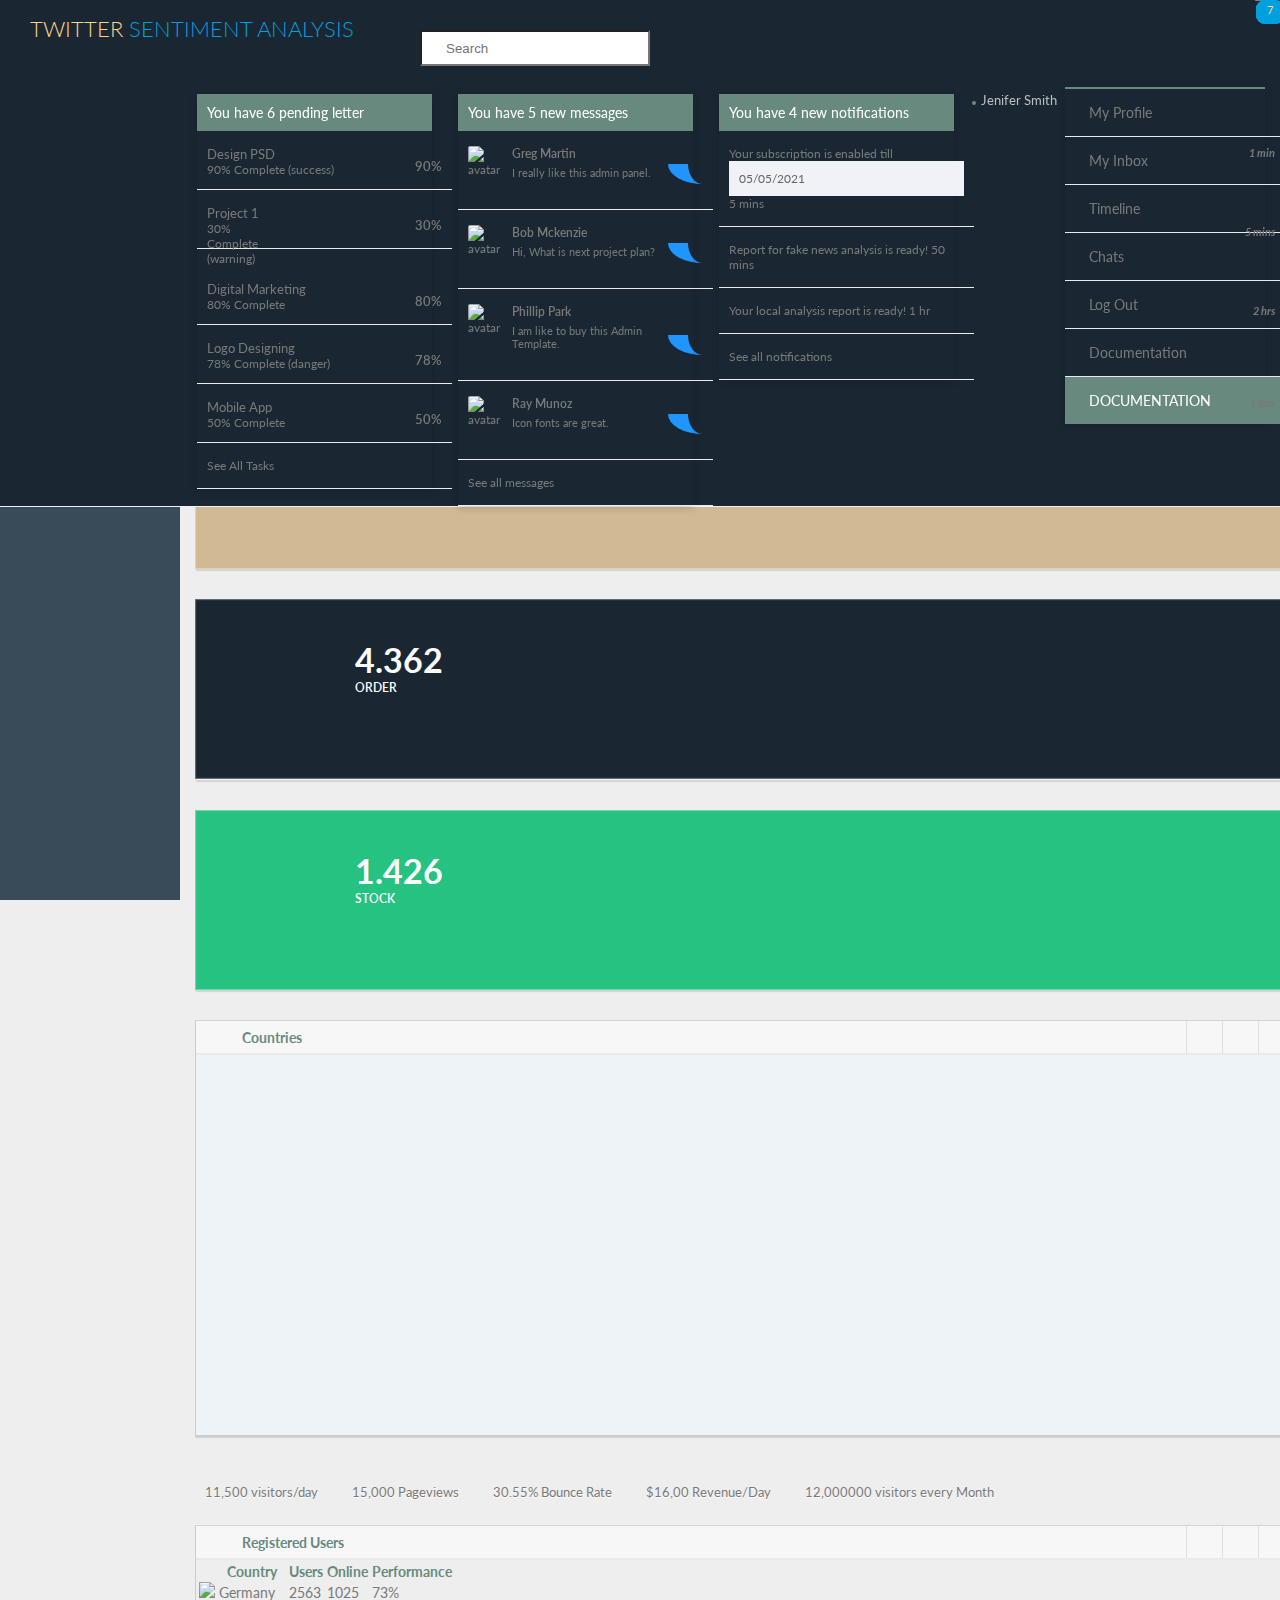
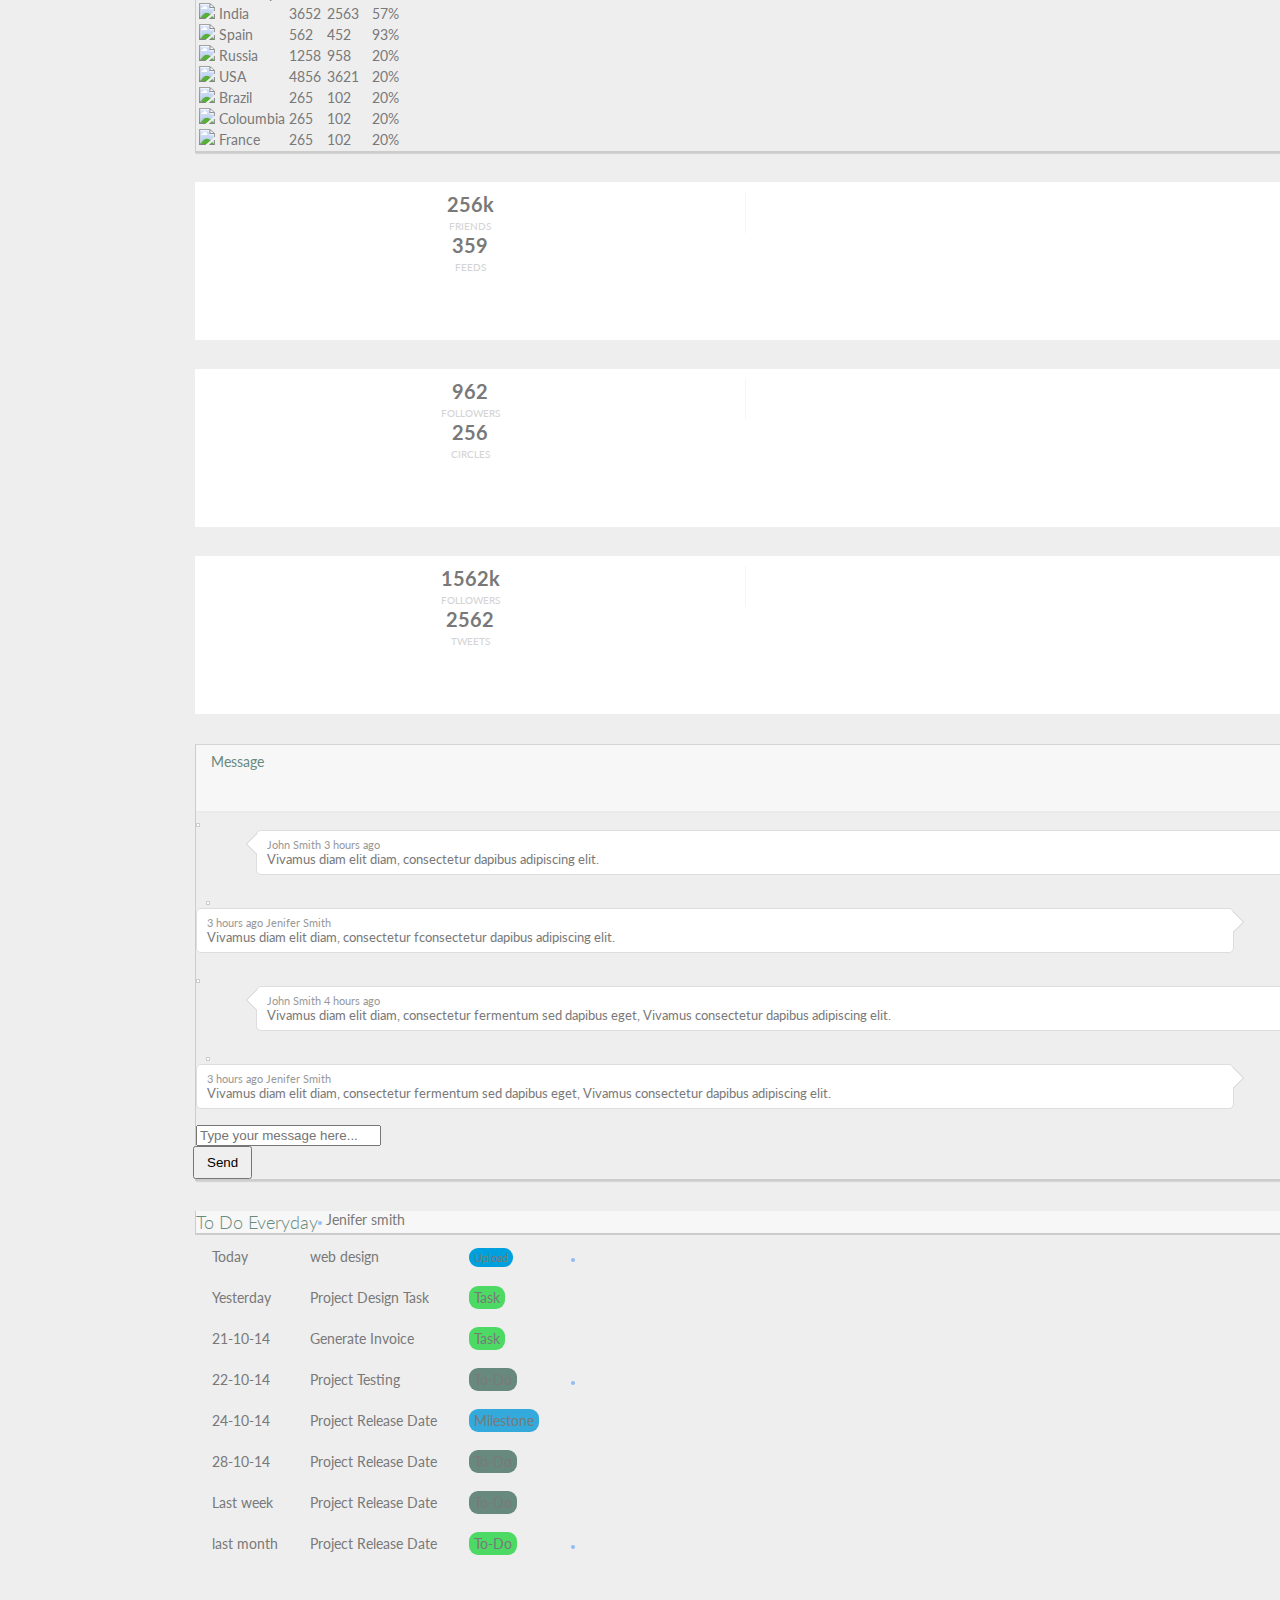
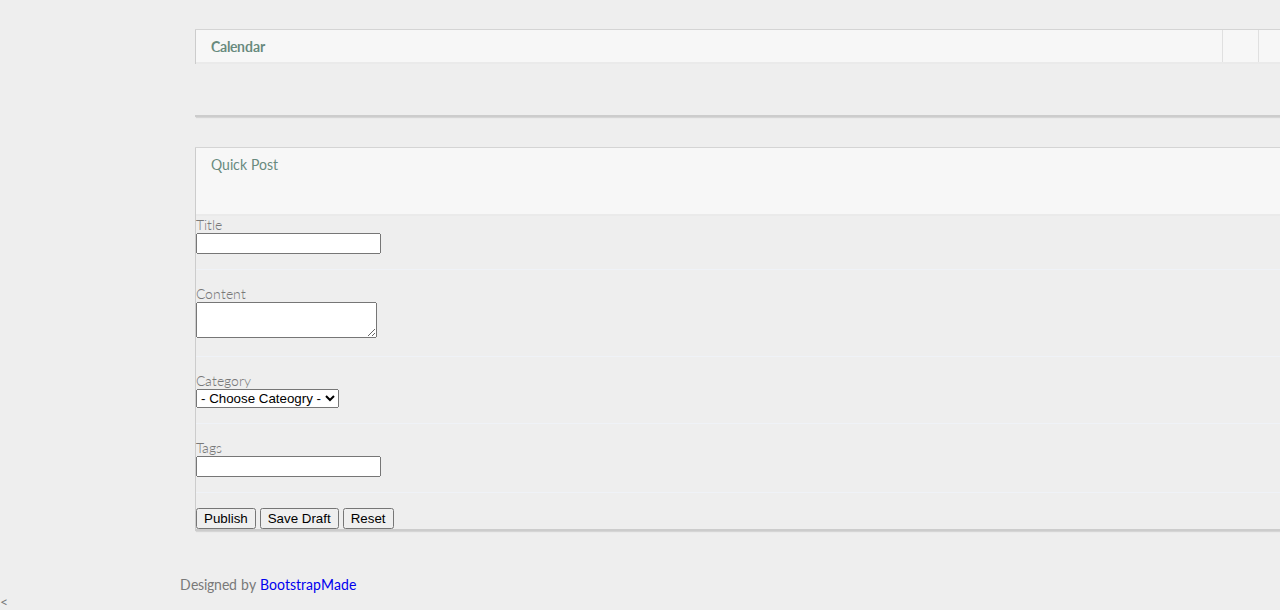
==== frontend/index.html @ 60d40cd5 "Index changed for notifications." ====
<!DOCTYPE html>
<html lang="en">

<head>
  <meta charset="utf-8">
  <meta name="viewport" content="width=device-width, initial-scale=1.0">
  <meta name="description" content="Creative - Bootstrap 3 Responsive Admin Template">
  <meta name="author" content="GeeksLabs">
  <meta name="keyword" content="Creative, Dashboard, Admin, Template, Theme, Bootstrap, Responsive, Retina, Minimal">
  <link rel="shortcut icon" href="img/favicon.png">

  <title>Tweeysa! | The Advanced Twitter Sentimental Analysis Tool | </title>

  <!-- Bootstrap CSS -->
  <link href="css/bootstrap.min.css" rel="stylesheet">
  <!-- bootstrap theme -->
  <link href="css/bootstrap-theme.css" rel="stylesheet">
  <!--external css-->
  <!-- font icon -->
  <link href="css/elegant-icons-style.css" rel="stylesheet" />
  <link href="css/font-awesome.min.css" rel="stylesheet" />
  <!-- full calendar css-->
  <link href="assets/fullcalendar/fullcalendar/bootstrap-fullcalendar.css" rel="stylesheet" />
  <link href="assets/fullcalendar/fullcalendar/fullcalendar.css" rel="stylesheet" />
  <!-- easy pie chart-->
  <link href="assets/jquery-easy-pie-chart/jquery.easy-pie-chart.css" rel="stylesheet" type="text/css" media="screen" />
  <!-- owl carousel -->
  <link rel="stylesheet" href="css/owl.carousel.css" type="text/css">
  <link href="css/jquery-jvectormap-1.2.2.css" rel="stylesheet">
  <!-- Custom styles -->
  <link rel="stylesheet" href="css/fullcalendar.css">
  <link href="css/widgets.css" rel="stylesheet">
  <link href="css/style.css" rel="stylesheet">
  <link href="css/style-responsive.css" rel="stylesheet" />
  <link href="css/xcharts.min.css" rel=" stylesheet">
  <link href="css/jquery-ui-1.10.4.min.css" rel="stylesheet">
  <!-- =======================================================
    Theme Adaptation details:
    Theme Name: NiceAdmin
    Theme URL: https://bootstrapmade.com/nice-admin-bootstrap-admin-html-template/
    Author: BootstrapMade
    Author URL: https://bootstrapmade.com
  ======================================================= -->
</head>

<body>
  <!-- container section start -->
  <section id="container" class="">


    <header class="header dark-bg">
      <div class="toggle-nav">
        <div class="icon-reorder tooltips" data-original-title="Toggle Navigation" data-placement="bottom"><i class="icon_menu"></i></div>
      </div>

      <!--logo start-->
      <a href="index.html" class="logo">Twitter <span class="lite">Sentiment Analysis</span></a>
      <!--logo end-->

      <div class="nav search-row" id="top_menu">
        <!--  search form start -->
        <ul class="nav top-menu">
          <li>
            <form class="navbar-form">
              <input class="form-control" placeholder="Search" type="text">
            </form>
          </li>
        </ul>
        <!--  search form end -->
      </div>

      <div class="top-nav notification-row">
        <!-- notificatoin dropdown start-->
        <ul class="nav pull-right top-menu">

          <!-- task notificatoin start -->
          <li id="task_notificatoin_bar" class="dropdown">
            <a data-toggle="dropdown" class="dropdown-toggle" href="#">
                            <i class="icon-task-l"></i>
                            <span class="badge bg-important">6</span>
                        </a>
            <ul class="dropdown-menu extended tasks-bar">
              <div class="notify-arrow notify-arrow-blue"></div>
              <li>
                <p class="blue">You have 6 pending letter</p>
              </li>
              <li>
                <a href="#">
                  <div class="task-info">
                    <div class="desc">Design PSD </div>
                    <div class="percent">90%</div>
                  </div>
                  <div class="progress progress-striped">
                    <div class="progress-bar progress-bar-success" role="progressbar" aria-valuenow="90" aria-valuemin="0" aria-valuemax="100" style="width: 90%">
                      <span class="sr-only">90% Complete (success)</span>
                    </div>
                  </div>
                </a>
              </li>
              <li>
                <a href="#">
                  <div class="task-info">
                    <div class="desc">
                      Project 1
                    </div>
                    <div class="percent">30%</div>
                  </div>
                  <div class="progress progress-striped">
                    <div class="progress-bar progress-bar-warning" role="progressbar" aria-valuenow="30" aria-valuemin="0" aria-valuemax="100" style="width: 30%">
                      <span class="sr-only">30% Complete (warning)</span>
                    </div>
                  </div>
                </a>
              </li>
              <li>
                <a href="#">
                  <div class="task-info">
                    <div class="desc">Digital Marketing</div>
                    <div class="percent">80%</div>
                  </div>
                  <div class="progress progress-striped">
                    <div class="progress-bar progress-bar-info" role="progressbar" aria-valuenow="80" aria-valuemin="0" aria-valuemax="100" style="width: 80%">
                      <span class="sr-only">80% Complete</span>
                    </div>
                  </div>
                </a>
              </li>
              <li>
                <a href="#">
                  <div class="task-info">
                    <div class="desc">Logo Designing</div>
                    <div class="percent">78%</div>
                  </div>
                  <div class="progress progress-striped">
                    <div class="progress-bar progress-bar-danger" role="progressbar" aria-valuenow="78" aria-valuemin="0" aria-valuemax="100" style="width: 78%">
                      <span class="sr-only">78% Complete (danger)</span>
                    </div>
                  </div>
                </a>
              </li>
              <li>
                <a href="#">
                  <div class="task-info">
                    <div class="desc">Mobile App</div>
                    <div class="percent">50%</div>
                  </div>
                  <div class="progress progress-striped active">
                    <div class="progress-bar" role="progressbar" aria-valuenow="50" aria-valuemin="0" aria-valuemax="100" style="width: 50%">
                      <span class="sr-only">50% Complete</span>
                    </div>
                  </div>

                </a>
              </li>
              <li class="external">
                <a href="#">See All Tasks</a>
              </li>
            </ul>
          </li>
          <!-- task notificatoin end -->
          <!-- inbox notificatoin start-->
          <li id="mail_notificatoin_bar" class="dropdown">
            <a data-toggle="dropdown" class="dropdown-toggle" href="#">
                            <i class="icon-envelope-l"></i>
                            <span class="badge bg-important">5</span>
                        </a>
            <ul class="dropdown-menu extended inbox">
              <div class="notify-arrow notify-arrow-blue"></div>
              <li>
                <p class="blue">You have 5 new messages</p>
              </li>
              <li>
                <a href="#">
                                    <span class="photo"><img alt="avatar" src="./img/avatar-mini.jpg"></span>
                                    <span class="subject">
                                    <span class="from">Greg  Martin</span>
                                    <span class="time">1 min</span>
                                    </span>
                                    <span class="message">
                                        I really like this admin panel.
                                    </span>
                                </a>
              </li>
              <li>
                <a href="#">
                                    <span class="photo"><img alt="avatar" src="./img/avatar-mini2.jpg"></span>
                                    <span class="subject">
                                    <span class="from">Bob   Mckenzie</span>
                                    <span class="time">5 mins</span>
                                    </span>
                                    <span class="message">
                                     Hi, What is next project plan?
                                    </span>
                                </a>
              </li>
              <li>
                <a href="#">
                                    <span class="photo"><img alt="avatar" src="./img/avatar-mini3.jpg"></span>
                                    <span class="subject">
                                    <span class="from">Phillip   Park</span>
                                    <span class="time">2 hrs</span>
                                    </span>
                                    <span class="message">
                                        I am like to buy this Admin Template.
                                    </span>
                                </a>
              </li>
              <li>
                <a href="#">
                                    <span class="photo"><img alt="avatar" src="./img/avatar-mini4.jpg"></span>
                                    <span class="subject">
                                    <span class="from">Ray   Munoz</span>
                                    <span class="time">1 day</span>
                                    </span>
                                    <span class="message">
                                        Icon fonts are great.
                                    </span>
                                </a>
              </li>
              <li>
                <a href="#">See all messages</a>
              </li>
            </ul>
          </li>
          <!-- inbox notificatoin end -->
          <!-- alert notification start-->
          <li id="alert_notificatoin_bar" class="dropdown">
            <a data-toggle="dropdown" class="dropdown-toggle" href="#">

                            <i class="icon-bell-l"></i>
                            <span class="badge bg-important">7</span>
                        </a>
            <ul class="dropdown-menu extended notification">
              <div class="notify-arrow notify-arrow-blue"></div>
              <li>
                <p class="blue">You have 4 new notifications</p>
              </li>
              <li>
                <a href="#">
                                    <span class="label label-primary"><i class="icon_profile"></i></span>
                                    Your subscription is enabled till <p>05/05/2021</p>
                                    <span class="small italic pull-right">5 mins</span>
                                </a>
              </li>
              <li>
                <a href="#">
                                    <span class="label label-warning"><i class="icon_pin"></i></span>
                                    Report for fake news analysis is ready!
                                    <span class="small italic pull-right">50 mins</span>
                                </a>
              </li>
              <li>
                <a href="#">
                                    <span class="label label-danger"><i class="icon_book_alt"></i></span>
                                    Your local analysis report is ready!
                                    <span class="small italic pull-right">1 hr</span>
                                </a>
              </li>
              <li>
               
              </li>
              <li>
                <a href="#">See all notifications</a>
              </li>
            </ul>
          </li>
          <!-- alert notification end-->
          <!-- user login dropdown start-->
          <li class="dropdown">
            <a data-toggle="dropdown" class="dropdown-toggle" href="#">
                            <span class="profile-ava">
                                <img alt="" src="img/avatar1_small.jpg">
                            </span>
                            <span class="username">Jenifer Smith</span>
                            <b class="caret"></b>
                        </a>
            <ul class="dropdown-menu extended logout">
              <div class="log-arrow-up"></div>
              <li class="eborder-top">
                <a href="#"><i class="icon_profile"></i> My Profile</a>
              </li>
              <li>
                <a href="#"><i class="icon_mail_alt"></i> My Inbox</a>
              </li>
              <li>
                <a href="#"><i class="icon_clock_alt"></i> Timeline</a>
              </li>
              <li>
                <a href="#"><i class="icon_chat_alt"></i> Chats</a>
              </li>
              <li>
                <a href="login.html"><i class="icon_key_alt"></i> Log Out</a>
              </li>
              <li>
                <a href="documentation.html"><i class="icon_key_alt"></i> Documentation</a>
              </li>
              <li>
                <a href="documentation.html"><i class="icon_key_alt"></i> Documentation</a>
              </li>
            </ul>
          </li>
          <!-- user login dropdown end -->
        </ul>
        <!-- notificatoin dropdown end-->
      </div>
    </header>
    <!--header end-->

    <!--sidebar start-->
    <aside>
      <div id="sidebar" class="nav-collapse ">
        <!-- sidebar menu start-->
        <ul class="sidebar-menu">
          <li class="active">
            <a class="" href="index.html">
                          <i class="icon_house_alt"></i>
                          <span>Dashboard</span>
                      </a>
          </li>
          <li class="sub-menu">
            <a href="javascript:;" class="">
                          <i class="icon_document_alt"></i>
                          <span>Login</span>
                          <span class="menu-arrow arrow_carrot-right"></span>
                      </a>
            <ul class="sub">
              <li><a class="" href="login.html">Login</a></li>
              <li><a class="" href="login.html">Register</a></li>
            </ul>
          </li>
          
          <li>
            <a class="" href="widgets.html">
                          <i class="icon_genius"></i>
                          <span>Tools</span>
                      </a>
          </li>

          <li>
            <a class="" href="contact.html">
                          <i class="fa fa-phone"></i>
                          <span>Contact Us</span>
                      </a>
          </li>

        </ul>
        <!-- sidebar menu end-->
      </div>
    </aside>
    <!--sidebar end-->

    <!--main content start-->
    <section id="main-content">
      <section class="wrapper">
        <!--overview start-->
        <div class="row">
          <div class="col-lg-12">
            <h3 class="page-header"><i class="fa fa-laptop"></i> Dashboard</h3>
            <ol class="breadcrumb">
              <li><i class="fa fa-home"></i><a href="index.html">Home</a></li>
              <li><i class="fa fa-laptop"></i>Dashboard</li>
            </ol>
          </div>
        </div>

        <div class="row">
          <div class="col-lg-3 col-md-3 col-sm-12 col-xs-12">
            <div class="info-box blue-bg">
              <i class="fa fa-cloud-download"></i>
              <div class="count">6.674</div>
              <div class="title">Download</div>
            </div>
            <!--/.info-box-->
          </div>
          <!--/.col-->

          <div class="col-lg-3 col-md-3 col-sm-12 col-xs-12">
            <div class="info-box brown-bg">
              <i class="fa fa-shopping-cart"></i>
              <div class="count">7.538</div>
              <div class="title">Purchased</div>
            </div>
            <!--/.info-box-->
          </div>
          <!--/.col-->

          <div class="col-lg-3 col-md-3 col-sm-12 col-xs-12">
            <div class="info-box dark-bg">
              <i class="fa fa-thumbs-o-up"></i>
              <div class="count">4.362</div>
              <div class="title">Order</div>
            </div>
            <!--/.info-box-->
          </div>
          <!--/.col-->

          <div class="col-lg-3 col-md-3 col-sm-12 col-xs-12">
            <div class="info-box green-bg">
              <i class="fa fa-cubes"></i>
              <div class="count">1.426</div>
              <div class="title">Stock</div>
            </div>
            <!--/.info-box-->
          </div>
          <!--/.col-->

        </div>
        <!--/.row-->


        <div class="row">
          <div class="col-lg-9 col-md-12">

            <div class="panel panel-default">
              <div class="panel-heading">
                <h2><i class="fa fa-map-marker red"></i><strong>Countries</strong></h2>
                <div class="panel-actions">
                  <a href="index.html#" class="btn-setting"><i class="fa fa-rotate-right"></i></a>
                  <a href="index.html#" class="btn-minimize"><i class="fa fa-chevron-up"></i></a>
                  <a href="index.html#" class="btn-close"><i class="fa fa-times"></i></a>
                </div>
              </div>
              <div class="panel-body-map">
                <div id="map" style="height:380px;"></div>
              </div>

            </div>
          </div>
          <div class="col-md-3">
            <!-- List starts -->
            <ul class="today-datas">
              <!-- List #1 -->
              <li>
                <!-- Graph -->
                <div><span id="todayspark1" class="spark"></span></div>
                <!-- Text -->
                <div class="datas-text">11,500 visitors/day</div>
              </li>
              <li>
                <div><span id="todayspark2" class="spark"></span></div>
                <div class="datas-text">15,000 Pageviews</div>
              </li>
              <li>
                <div><span id="todayspark3" class="spark"></span></div>
                <div class="datas-text">30.55% Bounce Rate</div>
              </li>
              <li>
                <div><span id="todayspark4" class="spark"></span></div>
                <div class="datas-text">$16,00 Revenue/Day</div>
              </li>
              <li>
                <div><span id="todayspark5" class="spark"></span></div>
                <div class="datas-text">12,000000 visitors every Month</div>
              </li>
            </ul>
          </div>


        </div>


        <!-- Today status end -->



        <div class="row">

          <div class="col-lg-9 col-md-12">
            <div class="panel panel-default">
              <div class="panel-heading">
                <h2><i class="fa fa-flag-o red"></i><strong>Registered Users</strong></h2>
                <div class="panel-actions">
                  <a href="index.html#" class="btn-setting"><i class="fa fa-rotate-right"></i></a>
                  <a href="index.html#" class="btn-minimize"><i class="fa fa-chevron-up"></i></a>
                  <a href="index.html#" class="btn-close"><i class="fa fa-times"></i></a>
                </div>
              </div>
              <div class="panel-body">
                <table class="table bootstrap-datatable countries">
                  <thead>
                    <tr>
                      <th></th>
                      <th>Country</th>
                      <th>Users</th>
                      <th>Online</th>
                      <th>Performance</th>
                    </tr>
                  </thead>
                  <tbody>
                    <tr>
                      <td><img src="img/Germany.png" style="height:18px; margin-top:-2px;"></td>
                      <td>Germany</td>
                      <td>2563</td>
                      <td>1025</td>
                      <td>
                        <div class="progress thin">
                          <div class="progress-bar progress-bar-danger" role="progressbar" aria-valuenow="73" aria-valuemin="0" aria-valuemax="100" style="width: 73%">
                          </div>
                          <div class="progress-bar progress-bar-warning" role="progressbar" aria-valuenow="27" aria-valuemin="0" aria-valuemax="100" style="width: 27%">
                          </div>
                        </div>
                        <span class="sr-only">73%</span>
                      </td>
                    </tr>
                    <tr>
                      <td><img src="img/India.png" style="height:18px; margin-top:-2px;"></td>
                      <td>India</td>
                      <td>3652</td>
                      <td>2563</td>
                      <td>
                        <div class="progress thin">
                          <div class="progress-bar progress-bar-danger" role="progressbar" aria-valuenow="57" aria-valuemin="0" aria-valuemax="100" style="width: 57%">
                          </div>
                          <div class="progress-bar progress-bar-warning" role="progressbar" aria-valuenow="43" aria-valuemin="0" aria-valuemax="100" style="width: 43%">
                          </div>
                        </div>
                        <span class="sr-only">57%</span>
                      </td>
                    </tr>
                    <tr>
                      <td><img src="img/Spain.png" style="height:18px; margin-top:-2px;"></td>
                      <td>Spain</td>
                      <td>562</td>
                      <td>452</td>
                      <td>
                        <div class="progress thin">
                          <div class="progress-bar progress-bar-danger" role="progressbar" aria-valuenow="93" aria-valuemin="0" aria-valuemax="100" style="width: 93%">
                          </div>
                          <div class="progress-bar progress-bar-warning" role="progressbar" aria-valuenow="7" aria-valuemin="0" aria-valuemax="100" style="width: 7%">
                          </div>
                        </div>
                        <span class="sr-only">93%</span>
                      </td>
                    </tr>
                    <tr>
                      <td><img src="img/India.png" style="height:18px; margin-top:-2px;"></td>
                      <td>Russia</td>
                      <td>1258</td>
                      <td>958</td>
                      <td>
                        <div class="progress thin">
                          <div class="progress-bar progress-bar-danger" role="progressbar" aria-valuenow="20" aria-valuemin="0" aria-valuemax="100" style="width: 20%">
                          </div>
                          <div class="progress-bar progress-bar-warning" role="progressbar" aria-valuenow="80" aria-valuemin="0" aria-valuemax="100" style="width: 80%">
                          </div>
                        </div>
                        <span class="sr-only">20%</span>
                      </td>
                    </tr>
                    <tr>
                      <td><img src="img/Spain.png" style="height:18px; margin-top:-2px;"></td>
                      <td>USA</td>
                      <td>4856</td>
                      <td>3621</td>
                      <td>
                        <div class="progress thin">
                          <div class="progress-bar progress-bar-danger" role="progressbar" aria-valuenow="20" aria-valuemin="0" aria-valuemax="100" style="width: 20%">
                          </div>
                          <div class="progress-bar progress-bar-warning" role="progressbar" aria-valuenow="80" aria-valuemin="0" aria-valuemax="100" style="width: 80%">
                          </div>
                        </div>
                        <span class="sr-only">20%</span>
                      </td>
                    </tr>
                    <tr>
                      <td><img src="img/Germany.png" style="height:18px; margin-top:-2px;"></td>
                      <td>Brazil</td>
                      <td>265</td>
                      <td>102</td>
                      <td>
                        <div class="progress thin">
                          <div class="progress-bar progress-bar-danger" role="progressbar" aria-valuenow="20" aria-valuemin="0" aria-valuemax="100" style="width: 20%">
                          </div>
                          <div class="progress-bar progress-bar-warning" role="progressbar" aria-valuenow="80" aria-valuemin="0" aria-valuemax="100" style="width: 80%">
                          </div>
                        </div>
                        <span class="sr-only">20%</span>
                      </td>
                    </tr>
                    <tr>
                      <td><img src="img/Germany.png" style="height:18px; margin-top:-2px;"></td>
                      <td>Coloumbia</td>
                      <td>265</td>
                      <td>102</td>
                      <td>
                        <div class="progress thin">
                          <div class="progress-bar progress-bar-danger" role="progressbar" aria-valuenow="20" aria-valuemin="0" aria-valuemax="100" style="width: 20%">
                          </div>
                          <div class="progress-bar progress-bar-warning" role="progressbar" aria-valuenow="80" aria-valuemin="0" aria-valuemax="100" style="width: 80%">
                          </div>
                        </div>
                        <span class="sr-only">20%</span>
                      </td>
                    </tr>
                    <tr>
                      <td><img src="img/Germany.png" style="height:18px; margin-top:-2px;"></td>
                      <td>France</td>
                      <td>265</td>
                      <td>102</td>
                      <td>
                        <div class="progress thin">
                          <div class="progress-bar progress-bar-danger" role="progressbar" aria-valuenow="20" aria-valuemin="0" aria-valuemax="100" style="width: 20%">
                          </div>
                          <div class="progress-bar progress-bar-warning" role="progressbar" aria-valuenow="80" aria-valuemin="0" aria-valuemax="100" style="width: 80%">
                          </div>
                        </div>
                        <span class="sr-only">20%</span>
                      </td>
                    </tr>
                  </tbody>
                </table>
              </div>

            </div>

          </div>
          <!--/col-->
          <div class="col-md-3">

            <div class="social-box facebook">
              <i class="fa fa-facebook"></i>
              <ul>
                <li>
                  <strong>256k</strong>
                  <span>friends</span>
                </li>
                <li>
                  <strong>359</strong>
                  <span>feeds</span>
                </li>
              </ul>
            </div>
            <!--/social-box-->
          </div>
          <div class="col-md-3">

            <div class="social-box google-plus">
              <i class="fa fa-google-plus"></i>
              <ul>
                <li>
                  <strong>962</strong>
                  <span>followers</span>
                </li>
                <li>
                  <strong>256</strong>
                  <span>circles</span>
                </li>
              </ul>
            </div>
            <!--/social-box-->

          </div>
          <!--/col-->
          <div class="col-md-3">

            <div class="social-box twitter">
              <i class="fa fa-twitter"></i>
              <ul>
                <li>
                  <strong>1562k</strong>
                  <span>followers</span>
                </li>
                <li>
                  <strong>2562</strong>
                  <span>tweets</span>
                </li>
              </ul>
            </div>
            <!--/social-box-->

          </div>
          <!--/col-->

        </div>



        <!-- statics end -->




        <!-- project team & activity start -->
        <div class="row">
          <div class="col-md-4 portlets">
            <!-- Widget -->
            <div class="panel panel-default">
              <div class="panel-heading">
                <div class="pull-left">Message</div>
                <div class="widget-icons pull-right">
                  <a href="#" class="wminimize"><i class="fa fa-chevron-up"></i></a>
                  <a href="#" class="wclose"><i class="fa fa-times"></i></a>
                </div>
                <div class="clearfix"></div>
              </div>

              <div class="panel-body">
                <!-- Widget content -->
                <div class="padd sscroll">

                  <ul class="chats">

                    <!-- Chat by us. Use the class "by-me". -->
                    <li class="by-me">
                      <!-- Use the class "pull-left" in avatar -->
                      <div class="avatar pull-left">
                        <img src="img/user.jpg" alt="" />
                      </div>

                      <div class="chat-content">
                        <!-- In meta area, first include "name" and then "time" -->
                        <div class="chat-meta">John Smith <span class="pull-right">3 hours ago</span></div>
                        Vivamus diam elit diam, consectetur dapibus adipiscing elit.
                        <div class="clearfix"></div>
                      </div>
                    </li>

                    <!-- Chat by other. Use the class "by-other". -->
                    <li class="by-other">
                      <!-- Use the class "pull-right" in avatar -->
                      <div class="avatar pull-right">
                        <img src="img/user22.png" alt="" />
                      </div>

                      <div class="chat-content">
                        <!-- In the chat meta, first include "time" then "name" -->
                        <div class="chat-meta">3 hours ago <span class="pull-right">Jenifer Smith</span></div>
                        Vivamus diam elit diam, consectetur fconsectetur dapibus adipiscing elit.
                        <div class="clearfix"></div>
                      </div>
                    </li>

                    <li class="by-me">
                      <div class="avatar pull-left">
                        <img src="img/user.jpg" alt="" />
                      </div>

                      <div class="chat-content">
                        <div class="chat-meta">John Smith <span class="pull-right">4 hours ago</span></div>
                        Vivamus diam elit diam, consectetur fermentum sed dapibus eget, Vivamus consectetur dapibus adipiscing elit.
                        <div class="clearfix"></div>
                      </div>
                    </li>

                    <li class="by-other">
                      <!-- Use the class "pull-right" in avatar -->
                      <div class="avatar pull-right">
                        <img src="img/user22.png" alt="" />
                      </div>

                      <div class="chat-content">
                        <!-- In the chat meta, first include "time" then "name" -->
                        <div class="chat-meta">3 hours ago <span class="pull-right">Jenifer Smith</span></div>
                        Vivamus diam elit diam, consectetur fermentum sed dapibus eget, Vivamus consectetur dapibus adipiscing elit.
                        <div class="clearfix"></div>
                      </div>
                    </li>

                  </ul>

                </div>
                <!-- Widget footer -->
                <div class="widget-foot">

                  <form class="form-inline">
                    <div class="form-group">
                      <input type="text" class="form-control" placeholder="Type your message here...">
                    </div>
                    <button type="submit" class="btn btn-info">Send</button>
                  </form>


                </div>
              </div>


            </div>
          </div>

          <div class="col-lg-8">
            <!--Project Activity start-->
            <section class="panel">
              <div class="panel-body progress-panel">
                <div class="row">
                  <div class="col-lg-8 task-progress pull-left">
                    <h1>To Do Everyday</h1>
                  </div>
                  <div class="col-lg-4">
                    <span class="profile-ava pull-right">
                                        <img alt="" class="simple" src="img/avatar1_small.jpg">
                                        Jenifer smith
                                </span>
                  </div>
                </div>
              </div>
              <table class="table table-hover personal-task">
                <tbody>
                  <tr>
                    <td>Today</td>
                    <td>
                      web design
                    </td>
                    <td>
                      <span class="badge bg-important">Upload</span>
                    </td>
                    <td>
                      <span class="profile-ava">
                                        <img alt="" class="simple" src="img/avatar1_small.jpg">
                                    </span>
                    </td>
                  </tr>
                  <tr>
                    <td>Yesterday</td>
                    <td>
                      Project Design Task
                    </td>
                    <td>
                      <span class="badge bg-success">Task</span>
                    </td>
                    <td>
                      <div id="work-progress2"></div>
                    </td>
                  </tr>
                  <tr>
                    <td>21-10-14</td>
                    <td>
                      Generate Invoice
                    </td>
                    <td>
                      <span class="badge bg-success">Task</span>
                    </td>
                    <td>
                      <div id="work-progress3"></div>
                    </td>
                  </tr>
                  <tr>
                    <td>22-10-14</td>
                    <td>
                      Project Testing
                    </td>
                    <td>
                      <span class="badge bg-primary">To-Do</span>
                    </td>
                    <td>
                      <span class="profile-ava">
                                        <img alt="" class="simple" src="img/avatar1_small.jpg">
                                      </span>
                    </td>
                  </tr>
                  <tr>
                    <td>24-10-14</td>
                    <td>
                      Project Release Date
                    </td>
                    <td>
                      <span class="badge bg-info">Milestone</span>
                    </td>
                    <td>
                      <div id="work-progress4"></div>
                    </td>
                  </tr>
                  <tr>
                    <td>28-10-14</td>
                    <td>
                      Project Release Date
                    </td>
                    <td>
                      <span class="badge bg-primary">To-Do</span>
                    </td>
                    <td>
                      <div id="work-progress5"></div>
                    </td>
                  </tr>
                  <tr>
                    <td>Last week</td>
                    <td>
                      Project Release Date
                    </td>
                    <td>
                      <span class="badge bg-primary">To-Do</span>
                    </td>
                    <td>
                      <div id="work-progress1"></div>
                    </td>
                  </tr>
                  <tr>
                    <td>last month</td>
                    <td>
                      Project Release Date
                    </td>
                    <td>
                      <span class="badge bg-success">To-Do</span>
                    </td>
                    <td>
                      <span class="profile-ava">
                                        <img alt="" class="simple" src="img/avatar1_small.jpg">
                                      </span>
                    </td>
                  </tr>
                </tbody>
              </table>
            </section>
            <!--Project Activity end-->
          </div>
        </div><br><br>

        <div class="row">
          <div class="col-md-6 portlets">
            <div class="panel panel-default">
              <div class="panel-heading">
                <h2><strong>Calendar</strong></h2>
                <div class="panel-actions">
                  <a href="#" class="wminimize"><i class="fa fa-chevron-up"></i></a>
                  <a href="#" class="wclose"><i class="fa fa-times"></i></a>
                </div>

              </div><br><br><br>
              <div class="panel-body">
                <!-- Widget content -->

                <!-- Below line produces calendar. I am using FullCalendar plugin. -->
                <div id="calendar"></div>

              </div>
            </div>

          </div>

          <div class="col-md-6 portlets">
            <div class="panel panel-default">
              <div class="panel-heading">
                <div class="pull-left">Quick Post</div>
                <div class="widget-icons pull-right">
                  <a href="#" class="wminimize"><i class="fa fa-chevron-up"></i></a>
                  <a href="#" class="wclose"><i class="fa fa-times"></i></a>
                </div>
                <div class="clearfix"></div>
              </div>
              <div class="panel-body">
                <div class="padd">

                  <div class="form quick-post">
                    <!-- Edit profile form (not working)-->
                    <form class="form-horizontal">
                      <!-- Title -->
                      <div class="form-group">
                        <label class="control-label col-lg-2" for="title">Title</label>
                        <div class="col-lg-10">
                          <input type="text" class="form-control" id="title">
                        </div>
                      </div>
                      <!-- Content -->
                      <div class="form-group">
                        <label class="control-label col-lg-2" for="content">Content</label>
                        <div class="col-lg-10">
                          <textarea class="form-control" id="content"></textarea>
                        </div>
                      </div>
                      <!-- Cateogry -->
                      <div class="form-group">
                        <label class="control-label col-lg-2">Category</label>
                        <div class="col-lg-10">
                          <select class="form-control">
                                                  <option value="">- Choose Cateogry -</option>
                                                  <option value="1">General</option>
                                                  <option value="2">News</option>
                                                  <option value="3">Media</option>
                                                  <option value="4">Funny</option>
                                                </select>
                        </div>
                      </div>
                      <!-- Tags -->
                      <div class="form-group">
                        <label class="control-label col-lg-2" for="tags">Tags</label>
                        <div class="col-lg-10">
                          <input type="text" class="form-control" id="tags">
                        </div>
                      </div>

                      <!-- Buttons -->
                      <div class="form-group">
                        <!-- Buttons -->
                        <div class="col-lg-offset-2 col-lg-9">
                          <button type="submit" class="btn btn-primary">Publish</button>
                          <button type="submit" class="btn btn-danger">Save Draft</button>
                          <button type="reset" class="btn btn-default">Reset</button>
                        </div>
                      </div>
                    </form>
                  </div>


                </div>
                <div class="widget-foot">
                  <!-- Footer goes here -->
                </div>
              </div>
            </div>

          </div>

        </div>
        <!-- project team & activity end -->

      </section>
      <div class="text-right">
        <div class="credits">
          <!--
            All the links in the footer should remain intact.
            You can delete the links only if you purchased the pro version.
            Licensing information: https://bootstrapmade.com/license/
            Purchase the pro version form: https://bootstrapmade.com/buy/?theme=NiceAdmin
          -->
          Designed by <a href="https://bootstrapmade.com/">BootstrapMade</a>
        </div>
      </div>
    </section>
    <!--main content end-->
  </section>
  <!-- container section start -->

  <!-- javascripts -->
  <script src="js/jquery.js"></script>
  <script src="js/jquery-ui-1.10.4.min.js"></script>
  <script src="js/jquery-1.8.3.min.js"></script>
  <script type="text/javascript" src="js/jquery-ui-1.9.2.custom.min.js"></script>
  <!-- bootstrap -->
  <script src="js/bootstrap.min.js"></script>
  <!-- nice scroll -->
  <script src="js/jquery.scrollTo.min.js"></script>
  <script src="js/jquery.nicescroll.js" type="text/javascript"></script>
  <!-- charts scripts -->
  <script src="assets/jquery-knob/js/jquery.knob.js"></script>
  <script src="js/jquery.sparkline.js" type="text/javascript"></script>
  <script src="assets/jquery-easy-pie-chart/jquery.easy-pie-chart.js"></script>
  <script src="js/owl.carousel.js"></script>
  <!-- jQuery full calendar -->
  <<script src="js/fullcalendar.min.js"></script>
    <!-- Full Google Calendar - Calendar -->
    <script src="assets/fullcalendar/fullcalendar/fullcalendar.js"></script>
    <!--script for this page only-->
    <script src="js/calendar-custom.js"></script>
    <script src="js/jquery.rateit.min.js"></script>
    <!-- custom select -->
    <script src="js/jquery.customSelect.min.js"></script>
    <script src="assets/chart-master/Chart.js"></script>

    <!--custome script for all page-->
    <script src="js/scripts.js"></script>
    <!-- custom script for this page-->
    <script src="js/sparkline-chart.js"></script>
    <script src="js/easy-pie-chart.js"></script>
    <script src="js/jquery-jvectormap-1.2.2.min.js"></script>
    <script src="js/jquery-jvectormap-world-mill-en.js"></script>
    <script src="js/xcharts.min.js"></script>
    <script src="js/jquery.autosize.min.js"></script>
    <script src="js/jquery.placeholder.min.js"></script>
    <script src="js/gdp-data.js"></script>
    <script src="js/morris.min.js"></script>
    <script src="js/sparklines.js"></script>
    <script src="js/charts.js"></script>
    <script src="js/jquery.slimscroll.min.js"></script>
    <script>
      //knob
      $(function() {
        $(".knob").knob({
          'draw': function() {
            $(this.i).val(this.cv + '%')
          }
        })
      });

      //carousel
      $(document).ready(function() {
        $("#owl-slider").owlCarousel({
          navigation: true,
          slideSpeed: 300,
          paginationSpeed: 400,
          singleItem: true

        });
      });

      //custom select box

      $(function() {
        $('select.styled').customSelect();
      });

      /* ---------- Map ---------- */
      $(function() {
        $('#map').vectorMap({
          map: 'world_mill_en',
          series: {
            regions: [{
              values: gdpData,
              scale: ['#000', '#000'],
              normalizeFunction: 'polynomial'
            }]
          },
          backgroundColor: '#eef3f7',
          onLabelShow: function(e, el, code) {
            el.html(el.html() + ' (GDP - ' + gdpData[code] + ')');
          }
        });
      });
    </script>

</body>

</html>
---- frontend/css/style.css ----
/*
    Theme Name: NiceAdmin
    Theme URL: https://bootstrapmade.com/nice-admin-bootstrap-admin-html-template/
    Author: BootstrapMade
    Author URL: https://bootstrapmade.com
*/
/* Import fonts */

@import url(https://fonts.googleapis.com/css?family=Lato:400,300,300italic,400italic,600,600italic,700,700italic,800,800italic);

@import url(line-icons.css);



body {

    color: #797979;

    background: #eeeeee;

    font-family: 'Lato', sans-serif;

    padding: 0px !important;

    margin: 0px !important;

    font-size:14px !important;

}

h1,h2,h3,h4,h5{

    font-weight: 300;

}

label{

    font-weight: 300;

}

ul li {

    list-style: none;

}



a, a:hover, a:focus {

    text-decoration: none;

    outline: none;

    outline: 0;

}

input:focus, textarea:focus { outline: none; }

table tr th { color: #688a7e;}

*:focus {outline: none;}

::selection {

    background: #688a7e;

    color: #fff;

}

::-moz-selection {

    background: #688a7e;

    color: #fff;

}



#container {

    width: 100%;

    height: 100%;

}



.Creative-pro, .Creative-pro h3{

    display: block;

    position: fixed;

    bottom:0;

    z-index: 100000;

    width: 100%;

    overflow: hidden;

    height: 50px;

    margin:0px;

}

.Creative-pro h3{

    padding-bottom: 10px;

    padding-top: 10px;

}

.lite{

    color: #00a0df !important;

}



/*login page*/



.login-body {

    background-color: #f1f2f7;

}

.login-img-body{

  background: url('../img/bg-1.jpg') no-repeat center center fixed;

  -webkit-background-size: cover;

  -moz-background-size: cover;

  -o-background-size: cover;

  background-size: cover;

}

.login-img2-body{

  background: url('../img/bg-1.jpg') no-repeat center center fixed;

  -webkit-background-size: cover;

  -moz-background-size: cover;

  -o-background-size: cover;

  background-size: cover;

}

.login-img3-body{

  background: url('../img/bg-1.jpg') no-repeat center center fixed;

  -webkit-background-size: cover;

  -moz-background-size: cover;

  -o-background-size: cover;

  background-size: cover;

}



.login-form {

    max-width: 350px;

    margin: 200px auto 0;

    background: #d5d7de;

}

.login-img-body .login-form{

    max-width: 350px;

    margin: 200px auto 0;

    background: rgba(213,215,222,0.4);

    border: 1px solid #B0B6BE;

}

.login-img2-body .login-form{

    border: 1px solid #B0B6BE;

    background: rgba(213,215,222,0.7);

}

.login-img3-body .login-form{

    border: 1px solid #B0B6BE;

    background: rgba(213,215,222,0.9);

}

.login-form a{

    color: #688a7e !important;

}

.login-form h2.login-form-heading {

    margin: 0;

    padding:20px 15px;

    text-align: center;

    background: #34aadc;

    border-radius: 5px 5px 0 0;

    -webkit-border-radius: 5px 5px 0 0;

    color: #fff;

    font-size: 18px;

    text-transform: uppercase;

    font-weight: 300;

    font-family: 'Lato', sans-serif;

}



.login-form .checkbox {

    margin-bottom: 14px;

}

.login-form .checkbox {

    font-weight: normal;

    font-weight: 300;

    font-family: 'Lato', sans-serif;

}

.login-form .form-control {

    position: relative;

    font-size: 16px;

    height: auto;

    padding: 10px;

    -webkit-box-sizing: border-box;

    -moz-box-sizing: border-box;

    box-sizing: border-box;

}

.login-form .form-control:focus {

    z-index: 2;

}

.login-form .login-img{

    font-size: 50px;

    font-weight: 300;

}

.login-form .input-group{

    padding-bottom: 15px;

}

.login-form .input-group-addon{

    padding: 6px 12px;

    font-size: 16px;

    color: #8b9199;

    font-weight: normal;

    line-height: 1;

    text-align: center;

    background-color: #ffffff;

    border: none;

    border-radius: 0;

}

.login-form input[type="text"], .login-form input[type="password"] {

    border: none;

    box-shadow: none;

    font-size: 16px;

    border-radius: 0;

}

.login-form .btn{

    border-radius: 0;

}

.login-form .btn-login {

    background: #f67a6e;

    color: #fff;

    text-transform: uppercase;

    font-weight: 300;

    font-family: 'Lato', sans-serif;

    box-shadow: 0 4px #e56b60;

    margin-bottom: 20px;

}



.login-form p {

    text-align: center;

    color: #b6b6b6;

    font-size: 16px;

    font-weight: 300;

}

.login-img3-body .login-form p,.login-img2-body .login-form p {

    color: #34aadc;

}

.login-form a {

    color: #b6b6b6;

}



.login-form a:hover {

    color: #34aadc;

}

.form .required{

    font-size: 16px;

    color: #00a0df;

}



.login-wrap {

    padding: 20px;

}



.login-social-link  {

    display: inline-block;

    margin-top: 20px;

    margin-bottom: 15px;

}



.login-social-link a {

    color: #fff;

    padding: 15px 28px;

    border-radius: 4px;

}



.login-social-link a:hover {

    color: #fff;

}



.login-social-link a i {

    font-size: 20px;

    padding-right: 10px;

}



.login-social-link a.facebook {

    background: #5193ea;

    margin-right: 22px;

    box-shadow: 0 4px #2775e2;

	float:left;

}



.login-social-link a.twitter {

    background: #44ccfe;

    box-shadow: 0 4px #2bb4e8;

	float:left;

}

/*Modal Content*/

.modal-content{

    border-radius:0px;

    background:rgba(255,255,255,0.9);

}

.modal-header .close{

    font-weight: 300;

    font-size: 30px;

}



/*sidebar navigation*/



#sidebar {

    width: 180px;

    height: 100%;

    position: fixed;

    background: #394a59;

}



.nav-collapse.collapse {

    display: inline;

}



ul.sidebar-menu , ul.sidebar-menu li ul.sub{

    margin: -2px 0 0;

    padding: 0;

}



ul.sidebar-menu {

    margin-top: 60px;

}



#sidebar > ul > li > ul.sub {

    display: none;

}



#sidebar > ul > li.active > ul.sub, #sidebar > ul > li > ul.sub > li > a {

    display: block;

}



ul.sidebar-menu li ul.sub li{

    background: #394a59;

    margin-bottom: 0;

    margin-left: 0;

    margin-right: 0;

}



ul.sidebar-menu li ul.sub li:last-child{

    border-radius: 0 0 4px 4px;

    -webkit-border-radius: 0 0 4px 4px;

}



ul.sidebar-menu li ul.sub li a {

    font-size: 12px;

    padding: 0 0 0 32px;

    line-height: 35px;

    height: 35px;

    -webkit-transition: all 0.3s ease;

    -moz-transition: all 0.3s ease;

    -o-transition: all 0.3s ease;

    -ms-transition: all 0.3s ease;

    transition: all 0.3s ease;

    color: #d0d8df;

    font-size: 14px;

}



ul.sidebar-menu li ul.sub li a:hover, ul.sidebar-menu li ul.sub li.active a {

    color: #fff;

    -webkit-transition: all 0.3s ease;

    -moz-transition: all 0.3s ease;

    -o-transition: all 0.3s ease;

    -ms-transition: all 0.3s ease;

    transition: all 0.3s ease;

    display: block;

}



ul.sidebar-menu li{

    line-height: 20px !important;

    /*margin-bottom: 5px;

    margin-left:10px;

    margin-right:10px;*/



}

/*ul.sidebar-menu li:hover{

    border-bottom: 1px solid #688a7e;

}*/

ul.sidebar-menu li.sub-menu{

    line-height: 15px;

    font-size: 16px;

}



ul.sidebar-menu li a span{

    display: inline-block;

}



ul.sidebar-menu li a{

    color: #d0d8df;

    text-decoration: none;

    display: block;

    padding: 15px 0 15px 10px;

    font-size: 16px;

    font-weight: 300;

    outline: none;

    -webkit-transition: all 0.3s ease;

    -moz-transition: all 0.3s ease;

    -o-transition: all 0.3s ease;

    -ms-transition: all 0.3s ease;

    transition: all 0.3s ease;

    border-right: 1px solid #D7D7D7;

    border-bottom: 1px solid #D7D7D7;

}

/*ul.sidebar-menu li a i{

    position: relative;

    top: 2px;

}*/

ul.sidebar-menu li.active a, ul.sidebar-menu li a:hover, ul.sidebar-menu li a:focus {

    background: #2e3b46;

    color: #fff;

    display: block;

    /*border-radius: 4px;

    -webkit-border-radius: 4px;*/

    -webkit-transition: all 0.3s ease;

    -moz-transition: all 0.3s ease;

    -o-transition: all 0.3s ease;

    -ms-transition: all 0.3s ease;

    transition: all 0.3s ease;

}

ul.sidebar-menu li a:hover, ul.sidebar-menu li a:focus {

    border-bottom: 1px solid #d0d8df;

}

/*ul.sidebar-menu li.active a,*/ ul.sidebar-menu .sub-menu li.active a{

    border-bottom: 1px solid #d0d8df;

}



ul.sidebar-menu li a i {

    font-size: 18px;

    padding-right: 6px;

    /*color: #688a7e;*/

}



ul.sidebar-menu li a:hover i, ul.sidebar-menu li a:focus i {

    color: #fff;

}



ul.sidebar-menu li.active a i {

    color: #fff;

}





#sidebar ul > li > a .arrow {

    border-bottom: 4px solid transparent;

    border-left: 4px solid #A0A0A0;

    border-top: 4px solid transparent;

    float: right;

    height: 0;

    margin-right: 10px;

    margin-top: 6px;

    width: 0;

}

#sidebar ul > li > a .menu-arrow {

    float: right;

    margin-right: 8px;

    margin-top: 6px;

}

#sidebar > ul > li > a .arrow.open {

    border-left: 4px solid transparent;

    border-right: 4px solid transparent;

    border-top: 5px solid #A0A0A0;

    float: right;

    height: 0;

    margin-right: 10px;

    margin-top: 8px;

    width: 0;

}



#sidebar ul > li.active > a .arrow, #sidebar ul > li > a:hover .arrow, #sidebar ul > li > a:focus .arrow {

    float: right;

    margin-top: 6px;

    margin-right: 10px;

    width: 0;

    height: 0;

    border-left: 4px solid #d0d8df;

    border-top: 4px solid transparent;

    border-bottom: 4px solid transparent;

}



#sidebar > ul > li.active > a .arrow.open, #sidebar > ul > li > a:hover .arrow.open, #sidebar > ul > li > a:focus .arrow.open {

    float: right;

    margin-top: 8px;

    margin-right: 10px;

    width: 0;

    height: 0;

    border-top: 5px solid #d0d8df;

    border-left: 4px solid transparent;

    border-right: 4px solid transparent;

}



.mail-info, .mail-info:hover {

    margin: 3px 6px 0 0;

    font-size: 11px;

}

/*profile status bubbly*/

.online-profile li a i {

    position: relative;

    left: -12px;

    top: -10px;

}

.online-profile li a span i {

    position: relative;

    top: 10px;

}

/*chat-*/



.chat-online-profile li a i {

    position: relative;

    left: -12px;

    top: -10px;

}

.chat-online-profile li a span i {

    position: relative;

    top: 10px;

}

.chat-online-profile li a{

    border-bottom: 1px solid #D7D7D7;

}

.chat-online-profile li a:hover, .chat-online-profile li a:focus, .chat-online-profile li a:active{

    background: #eeeeee !important;

    border-bottom: 1px solid #688a7e !important;

}

.chat-online-profile li a:hover span i,.chat-online-profile li a:focus span i,.chat-online-profile li a:active span i{

    color: #688a7e;

}

.right-chat-panel{

    max-height: 600px;

}

.compose-mail{

    width: 95%;

    font-size: 16px;

    border-radius: 0;

}

/*main content*/



#main-content {

    margin-left: 180px;

}



.header, .footer {

    min-height: 60px;

    padding: 0 15px;

}

.box1 {

    font-size: 16px;

    display: inline-block;

    width: 25%;

    padding: .25em .5em;

    margin: 20px 10px 0 0;

}

.header {

    position: fixed;

    left: 0;

    right: 0;

    z-index: 1002;

}



.white-bg {

    background: rgba(255,255,255,0.9);

    border-bottom: 1px solid #f1f2f7;

}

.dark-bg {

    background: rgba(54,66,74,1);

    border-bottom: 1px solid #f1f2f7;

}

.panel-content{

    padding: 10px;

}

.wrapper {

    display: inline-block;

    margin-top: 60px;

    padding: 15px;

    width: 100%;

}



a.logo {

    font-size: 22px;

    font-weight: 300;

    color: #fed189;

    float: left;

    margin-top: 15px;

    text-transform: uppercase;

}



a.logo:hover, a.logo:focus {

    text-decoration: none;

    outline: none;

}



a.logo span {

    color: #688a7e;

}





/*notification*/



#top_menu .nav > li, ul.top-menu > li {

    float: left;

}

.search-row {

    float: left;

    margin-top: 15px;

    margin-left: 16px;

}

.notification-row {

    float: right;

    margin-top: 15px;

    margin-left: 65px;

}

#task_notificatoin_bar, #mail_notificatoin_bar, #alert_notificatoin_bar{

    margin-top: 7px;

}



ul.top-menu > li > a {

    color: #fed189;

    font-size: 18px;

    padding: 2px 6px;

    margin-right: 15px;

}



ul.top-menu > li > a:hover, ul.top-menu > li > a:focus {

    background: transparent !important;

    color: #D7D7D7 !important;

}



.notification-row .badge {

    position: absolute;

    right: -4px;

    top: 0px;

    z-index: 100;

    border-radius: 9px;

    min-width: 18px;

    height: 18px;

    text-align: center;

    padding: 3px 5px;

    background: #00a0df;

    font-weight: 400;

}

.badge {

    border-radius: 9px;

    min-width: 18px;

    height: 18px;

    text-align: center;

    padding: 3px 5px;

    background: #00a0df;

}



.dropdown-menu.extended {

    max-width: 300px !important;

    min-width: 160px !important;

    top: 42px;

    width: 235px !important;

    padding: 0;

    box-shadow: 0 2px 5px rgba(0, 0, 0, 0.176) !important;

    border: none !important;

    border-radius: 4px;

    -webkit-border-radius: 4px;

}

.navbar-form{

    padding: 0px;

    margin: 0 0 0 10px;

}



.navbar-form .form-control{

    width: 200px;

    height: 30px;

    background: white url('../img/icons/search-line-icon.png') no-repeat 3px;

    padding-left: 24px;

    margin-top: 1px;

}



@media screen and (-webkit-min-device-pixel-ratio:0) {

    /* Safari and Chrome */

    .dropdown-menu.extended  {

        box-shadow: 0 2px 8px rgba(0, 0, 0, 0.176) !important;

    };

}

/* bootstrape editor*/

 #editor {

    max-height: 250px;

    height: 250px;

    background-color: white;

    border-collapse: separate;

    border: 1px solid rgb(204, 204, 204);

    padding: 4px;

    box-sizing: content-box;

    -webkit-box-shadow: rgba(0, 0, 0, 0.0745098) 0px 1px 1px 0px inset;

    box-shadow: rgba(0, 0, 0, 0.0745098) 0px 1px 1px 0px inset;

    border-top-right-radius: 3px; border-bottom-right-radius: 3px;

    border-bottom-left-radius: 3px; border-top-left-radius: 3px;

    overflow: scroll;

    outline: none;

}

#voiceBtn {

  width: 20px;

  color: transparent;

  background-color: transparent;

  transform: scale(2.0, 2.0);

  -webkit-transform: scale(2.0, 2.0);

  -moz-transform: scale(2.0, 2.0);

  border: transparent;

  cursor: pointer;

  box-shadow: none;

  -webkit-box-shadow: none;

}



div[data-role="editor-toolbar"] {

  -webkit-user-select: none;

  -moz-user-select: none;

  -ms-user-select: none;

  user-select: none;

}

.dropdown-menu.extended li p {

    background-color: #F1F2F7;

    color: #666666;

    margin: 0;

    padding: 10px;

}



.dropdown-menu.extended li p.green {

    background-color: #4cd964;

    color: #fff;

}



.dropdown-menu.extended li p.red {

    background-color: #00a0df;

    color: #fff;

}

.dropdown-menu.extended li p.blue {

    background-color: #688a7e;

    color: #fff;

}



.dropdown-menu.extended li p.yellow {

    background-color: #fcb322;

    color: #fff;

}



.dropdown-menu.extended li a {

    border-bottom: 1px solid #EBEBEB !important;

    font-size: 12px;

    list-style: none;

}



.dropdown-menu.extended li a {

    padding: 15px 10px !important;

    width: 100%;

    display: inline-block;

}



.dropdown-menu.extended li a:hover {

    background-color: #F7F8F9 !important;

    color: #2E2E2E;

    border-bottom: 1px solid #688a7e !important;

}



.dropdown-menu.tasks-bar .task-info .desc {

    font-size: 13px;

    font-weight: normal;

}



.dropdown-menu.tasks-bar .task-info .percent {

    display: inline-block;

    float: right;

    font-size: 13px;

    font-weight: 600;

    padding-left: 10px;

    margin-top: -4px;

}



.dropdown-menu.extended .progress {

    margin-bottom: 0 !important;

    height: 10px;

}



.dropdown-menu.inbox li a .photo img {

    border-radius: 2px 2px 2px 2px;

    float: left;

    height: 40px;

    margin-right: 4px;

    width: 40px;

}



.dropdown-menu.inbox li a .subject {

    display: block;

}



.dropdown-menu.inbox li a .subject .from {

    font-size: 12px;

    font-weight: 600;

}



.dropdown-menu.inbox li a .subject .time {

    font-size: 11px;

    font-style: italic;

    font-weight: bold;

    position: absolute;

    right: 5px;

}



.dropdown-menu.inbox li a .message {

    display: block !important;

    font-size: 11px;



}



.top-nav  {

    margin-top: 7px;

}



.top-nav ul.top-menu > li .dropdown-menu.logout {

    width: 200px !important;



}



.top-nav li.dropdown .dropdown-menu {

    float: right;

    right: 0;

    left: auto;

}



.dropdown-menu.extended.logout > li {

    float: left;

    text-align: left;

    width: 100%;

}

.dropdown-menu.extended.logout > li.eborder-top {

    border-top: 2px solid #688a7e !important;

}

.dropdown-menu.extended.logout > li:last-child {

    float: left;

    text-align: left;

    width: 100%;

    background: #688a7e;

}



.dropdown-menu.extended.logout > li:last-child > a, .dropdown-menu.extended.logout > li:last-child > a:hover {

    color: #fff;

    border-bottom: none !important;

    text-transform: uppercase;

    background-color:#688a7e !important;

}



.dropdown-menu.extended.logout > li:last-child > a:hover > i{

    color: #fff;

}

.dropdown-menu > li > a{

    color: #797979;

}

.dropdown-menu.extended.logout > li > a {

    border-bottom: 1px solid #EBEBEB !important;

    font-size: 14px;

    list-style: none;

    padding: 15px 10px !important;

    width: 100%;

    display: inline-block;

}



.dropdown-menu.extended.logout > li > a:hover {

    background-color: #F7F8F9 !important;

    color: #2E2E2E;

    border-bottom: 1px solid #688a7e !important;

}



.dropdown-menu.extended.logout > li > a:hover i {

    color: #688a7e;

}



.dropdown-menu.extended.logout > li > a i {

    font-size: 17px;

}



.dropdown-menu.extended.logout > li > a > i {

    display: inline-block;

    padding-right: 10px

}



.top-nav .username {

    font-size: 13px;

    color: #bdbdbd;

}



.top-nav ul.top-menu > li > a {

    padding: 8px;

    background: none;

    margin-right: 0;

}

.top-nav ul.top-menu > li {

    margin-left: 10px;

}



.top-nav ul.top-menu > li > a:hover, .top-nav ul.top-menu > li > a:focus {

    background: #F1F2F7;



}



.top-nav .dropdown-menu.extended.logout {

    top: 50px;

}



.top-nav .nav .caret {

    border-bottom-color: #A4AABA;

    border-top-color: #A4AABA;

}

.top-nav ul.top-menu > li > a:hover .caret {

    border-bottom-color: #7498f1;

    border-top-color: #7498f1;

}



.log-arrow-up {

    background: url("../img/arrow-up.png") no-repeat;

    width: 20px;

    height: 11px;

    position: absolute;

    right: 20px;

    top: -10px;

}

/*----*/

.page-header {

  margin: 12px 0 20px;

  border-bottom: none;

  opacity: 0.7;

  text-transform: uppercase;

}

.page-header i {

  color: #acb1b8;

  margin-right: 10px;

  float: left;

  font-size: 30px;

  line-height: 22px;

  opacity: 0.8;

}

.breadcrumb {

  -webkit-border-radius: 0px;

  -moz-border-radius: 0px;

  border-radius: 0px;

  height: 34px;

  position: relative;

  margin: 0 0 19px 0;

  overflow: hidden;

}

.breadcrumb li {

  position: relative;

  margin-right: 0;

}

.breadcrumb li i {

  Font-size: 15px;

  margin-right: 5px;

}

.breadcrumb > .active {

  color: #d4d4d4;

}

/* .info-box

=================================================================== */

.info-box {

  min-height: 140px;

  margin-bottom: 30px;

  padding: 20px;

  color: white;

  -webkit-box-shadow: inset 0 0 1px 1px rgba(255, 255, 255, 0.35), 0 3px 1px -1px rgba(0, 0, 0, 0.1);

  -moz-box-shadow: inset 0 0 1px 1px rgba(255, 255, 255, 0.35), 0 3px 1px -1px rgba(0, 0, 0, 0.1);

  box-shadow: inset 0 0 1px 1px rgba(255, 255, 255, 0.35), 0 3px 1px -1px rgba(0, 0, 0, 0.1);

}

.info-box i {

  display: block;

  height: 100px;

  font-size: 60px;

  line-height: 100px;

  width: 100px;

  float: left;

  text-align: center;

  margin-right: 20px;

  padding-right: 20px;

  color: rgba(255, 255, 255, 0.75);

}

.info-box .count {

  margin-top: 20px;

  font-size: 34px;

  font-weight: 700;

}

.info-box .title {

  font-size: 12px;

  text-transform: uppercase;

  font-weight: 600;

}

.info-box .desc {

  margin-top: 10px;

  font-size: 12px;

}

.info-box.danger {

  background: #ff5454;

  border: 1px solid #ff2121;

}

.info-box.warning {

  background: #fabb3d;

  border: 1px solid #f9aa0b;

}

.info-box.primary {

  background: #20a8d8;

  border: 1px solid #1985ac;

}

.info-box.info {

  background: #67c2ef;

  border: 1px solid #39afea;

}

.info-box.success {

  background: #79c447;

  border: 1px solid #61a434;

}

/*----------------	color------------------------*/

.dark-heading-bg {

  background: #4c4f53;

  border: 1px solid #4c4f53;

}

.main-bg {

  background: #e6e8ea;

}

.white-bg {

  color : #768399;

  background : #fff;

  background-color : #fff;

}

.red-bg {

  color : #fff;

  background : #d95043;

  background-color : #d95043;

}

.blue-bg {

  color : #fff;

  background : #57889c;

  background-color : #57889c;

}

.green-bg {

  color : #fff;

  background : #26c281;

  background-color : #26c281;

}

.greenLight-bg {

  color: #71843f;

  background: #71843f;

  background-color: #71843f;

}

.yellow-bg {

  color : #fff;

  background : #fc6;

  background-color : #fc6;

}

.orange-bg {

  color : #fff;

  background : #f4b162;

  background-color : #f4b162;

}

.purple-bg {

  color : #fff;

  background : #af91e1;

  background-color : #af91e1;

}

.pink-bg {

  color : #fff;

  background : #f78db8;

  background-color : #f78db8;

}

.lime-bg {

  color : #fff;

  background : #a8db43;

  background-color : #a8db43;

}

.magenta-bg {

  color : #fff;

  background : #e65097;

  background-color : #e65097;

}

.teal-bg {

  color : #fff;

  background : #97d3c5;

  background-color : #97d3c5;

}

.brown-bg {

  color : #fff;

  background : #d1b993;

  background-color : #d1b993;

}

.gray-bg {

  color : #768399;

  background : #e4e9eb;

  background-color : #e4e9eb;

}

.dark-bg {

  color : #fff;

  background : #1a2732;

  background-color : #1a2732;

}

.facebook-bg {

  color: #fff;

  background: #3b5998;

  background-color : #3b5998;

}

.twitter-bg {

  color: #fff;

  background: #00aced;

  background-color : #00aced;

}

.linkedin-bg {

  color: #fff;

  background: #4875b4;

  background-color : #4875b4;

}

/*----------------------	panel-----------------*/

.panel {

  border:none;

  -webkit-border-radius: 0px;

  -moz-border-radius: 0px;

  border-radius: 0px;

  -webkit-box-shadow: none;

  -moz-box-shadow: none;

  box-shadow: none;

  margin-bottom: 30px;

}

.panel .panel-heading {

  line-height: 34px;

  padding: 0 15px;

  min-height: 34px;

  border-left: 1px solid #ccc;

  border-right: 1px solid #ccc;

  -webkit-border-radius: 0px;

  -moz-border-radius: 0px;

  border-radius: 0px;

  position: relative;

  box-shadow: inset 0 -2px 0 rgba(0,0,0,.05);

  -moz-box-shadow: inset 0 -2px 0 rgba(0,0,0,.05);

  -webkit-box-shadow: inset 0 -2px 0 rgba(0,0,0,.05);

}

.panel .panel-heading .panel-title {

  line-height: 40px;

}

.panel .panel-heading i {

  width: 30px;

  display: inline-block;

  font-size: 14px;

  border-right:1px solid #e6e6e6 ;

}

.panel .panel-heading ul li {

  border-top:1px solid #e6e6e6 ;

  border-left:1px solid #e6e6e6 ;

  border-right:1px solid #e6e6e6 ;

}

.panel .panel-heading h2 {

  height: 100%;

  width: auto;

  display: inline-block;

  font-size: 14px;

  position: relative;

  margin: 0;

  line-height: 34px;

  font-weight: 400;

  letter-spacing: 0;

}

.panel .panel-heading .panel-actions {

  float: right;

  margin-right: -15px;

  height: 40px;

  font-size: 0;

}

.panel .panel-heading .panel-actions i {

  display: inline-block;

  text-align: center;

  width: 34px;

  -webkit-transition: all 0.1s ease-in-out;

  -moz-transition: all 0.1s ease-in-out;

  -ms-transition: all 0.1s ease-in-out;

  -o-transition: all 0.1s ease-in-out;

  transition: all 0.1s ease-in-out;

  text-decoration: none;

  font-size: 14px;

}

.panel .panel-heading .panel-actions a {

  text-decoration: none;

  font-size: 14px;

  text-align: center;

  display: inline-block;

  line-height: 32px;

  padding: 0;

  margin: 0;

  color: #333;

  border-left: 1px solid rgba(0,0,0,.09);

}

.panel-actions .btn-setting:hover,

.panel-actions .btn-minimize:hover,

.panel-actions .btn-close:hover {

  background-color: rgba(0,0,0,.05);

}

.panel .panel-heading .switch {

  margin: 10px;

}

.panel .panel-body {

  border-width: 1px 1px 2px;

  border-style: solid;

  border-top: none;

  border-right-color: #ccc!important;

  border-bottom-color: #ccc!important;

  border-left-color: #ccc!important;

}

.panel .panel-body-map {

  border-width: 1px 1px 2px;

  border-style: solid;

  background:#eef3f7;

  height:380px;

  border-top: none;

  border-right-color: #ccc!important;

  border-bottom-color: #ccc!important;

  border-left-color: #ccc!important;

}

.panel .panel-body.no-padding {

  padding: 0;

}

.panel .panel-body.padding-horizontal {

  padding: 0 15px;

}

.panel .panel-body.no-padding-bottom {

  padding-bottom: 0;

}

.panel-footer {

  padding: 10px 15px;

  background-color: #f5f5f5;

  border-top: 1px solid #ddd;

  border-bottom-right-radius: 0;

  border-bottom-left-radius: 0;

}

.panel .panel-footer {

  border-width: 0 1px 2px 1px;

  border-style: solid;

  border-top: none;

  border-right-color: #ccc!important;

  border-bottom-color: #ccc!important;

  border-left-color: #ccc!important;

  position: relative;

}

.panel.panel-default {

  border-radius: 0px;



  border-top: 1px solid #d4d4d4;

  -webkit-box-shadow: 0 2px 1px -1px rgba(0, 0, 0, 0.1);

  -moz-box-shadow: 0 2px 1px -1px rgba(0, 0, 0, 0.1);

  box-shadow: 0 2px 1px -1px rgba(0, 0, 0, 0.1);



}

}

.panel.panel-default.panel-heading {

  background: #97d3c5;

}

.panel.panel-default .panel-footer {

  background: #f5f5f5;

}

.panel.panel-primary {

  border-color: #20a8d8;

}

.panel.panel-primary .panel-heading,

.panel.panel-primary .panel-footer {

  background: #5dc3e7;

  color: #092f3d;

  border-color: #20a8d8;

}

.panel.panel-success {

  border-color: #79c447;

}

.panel.panel-success .panel-heading,

.panel.panel-success .panel-footer {

  background: #a3d781;

  color: #284315;

  border-color: #79c447;

}

.panel.panel-info {

  border-color: #67c2ef;

}

.panel.panel-info .panel-heading,

.panel.panel-info .panel-footer {

  background: #acdef6;

  color: #106894;

  border-color: #67c2ef;

}

.panel.panel-warning {

  border-color: #fabb3d;

}

.panel.panel-warning .panel-heading,

.panel.panel-warning .panel-footer {

  background: #fcd588;

  color: #815703;

  border-color: #fabb3d;

}

.panel.panel-danger {

  border-color: #ff5454;

}

.panel.panel-danger .panel-heading,

.panel.panel-danger .panel-footer {

  background: #ffa1a1;

  color: #a10000;

  border-color: #ff5454;

}

/* Chat Widget starts */



.chats{

	list-style-type: none;

	margin: 0px;

}



.chats li{

	margin-bottom: 8px;

	padding-bottom: 8px;

}



.chats .by-me img{

	margin-top: 5px;

	margin-right:10px;

	padding: 1px;

	background:#fff;

	border: 1px solid #ccc;

}



.chats .by-me .chat-meta{

	font-size: 11px;

	color: #999;

}



.chats .by-me .chat-content{

	margin-left: 60px;

	position: relative;

	background: #fff;

	border: 1px solid #ddd;

	padding: 7px 10px;

	border-radius: 5px;

	font-size: 13px;

}



.chats .by-me .chat-content:after, .chats .by-me .chat-content:before {

	right: 100%;

	border: solid transparent;

	content: " ";

	height: 0;

	width: 0;

	position: absolute;

	pointer-events: none;

}



.chats .by-me .chat-content:after {

	border-color: rgba(255, 255, 255, 0);

	border-right-color: #fff;

	border-width: 10px;

	top: 30%;

	margin-top: -10px;

}



.chats .by-me .chat-content:before {

	border-color: rgba(238, 238, 238, 0);

	border-right-color: #ccc;

	border-width: 11px;

	top: 30%;

	margin-top: -11px;

}



.chats .by-other img{

	margin-top: 5px;

	margin-left:10px;

	padding: 1px;

	background:#fff;

	border: 1px solid #ccc;

}



.chats .by-other .chat-meta{

	font-size: 11px;

	color: #999;

}



.chats .by-other .chat-content{

	margin-right: 60px;

	position: relative;

	background: #fff;

	border: 1px solid #ddd;

	padding: 7px 10px;

	border-radius: 5px;

	font-size: 13px;

}



.chats .by-other .chat-content:after, .chats .by-other .chat-content:before {

	left: 100%;

	border: solid transparent;

	content: " ";

	height: 0;

	width: 0;

	position: absolute;

	pointer-events: none;

}



.chats .by-other .chat-content:after {

	border-color: rgba(255, 255, 255, 0);

	border-left-color: #fff;

	border-width: 10px;

	top: 30%;

	margin-top: -10px;

}



.chats .by-other .chat-content:before {

	border-color: rgba(238, 238, 238, 0);

	border-left-color: #ccc;

	border-width: 11px;

	top: 30%;

	margin-top: -11px;

}



/* Chat widget ends */

.portlets{

  min-height:50px;

}



.portlets .widget-head{

  cursor:move;

}

/* Just Gage - Demo Charts

=================================================================== */

.sz1 {

  width: 200px;

  height: 160px;

}

.sz0 {

  margin: 2em 0 0 0;

}

.sz0 {

  width: 100px;

  height: 80px;

}

/**

 * Nestable

 */

.dd {

  position: relative;

  display: block;

  margin: 0;

  padding: 0;

  list-style: none;

  font-size: 13px;

  line-height: 20px;

}

.dd-list {

  display: block;

  position: relative;

  margin: 0;

  padding: 0;

  list-style: none;

}

.dd-list .dd-list {

  padding-left: 30px;

}

.dd-collapsed .dd-list {

  display: none;

}

.dd-item,

.dd-empty,

.dd-placeholder {

  display: block;

  position: relative;

  margin: 0;

  padding: 0;

  min-height: 20px;

  font-size: 13px;

  line-height: 20px;

}

.dd-handle {

  display: block;

  height: 30px;

  margin: 5px 0;

  padding: 4px 10px;

  text-decoration: none;

  border: 1px solid #d4d4d4;

  background: #eeeeee;

  -webkit-border-radius: 1px;

  -moz-border-radius: 1px;

  border-radius: 1px;

  -webkit-box-sizing: border-box;

  -moz-box-sizing: border-box;

  box-sizing: border-box;

}

.dd-handle:hover {

  color: #20a8d8;

  background: white;

}

.dd-handle .icon {

  float: right;

  font-size: 16px;

  margin-left: 10px;

}

.dd-handle .icon:hover {

  text-decoration: none;

}

.dd-item > button {

  display: block;

  position: relative;

  cursor: pointer;

  float: left;

  width: 25px;

  height: 20px;

  margin: 5px 0;

  padding: 0;

  text-indent: 100%;

  white-space: nowrap;

  overflow: hidden;

  border: 0;

  background: transparent;

  font-size: 12px;

  line-height: 1;

  text-align: center;

  font-weight: bold;

}

.dd-item > button:before {

  content: '+';

  display: block;

  position: absolute;

  width: 100%;

  text-align: center;

  text-indent: 0;

}

.dd-item > button[data-action="collapse"]:before {

  content: '-';

}

.dd-placeholder,

.dd-empty {

  margin: 5px 0;

  padding: 0;

  min-height: 30px;

  background: #f2fbff;

  border: 1px dashed #b6bcbf;

  -webkit-box-sizing: border-box;

  -moz-box-sizing: border-box;

  box-sizing: border-box;

}

.dd-empty {

  border: 1px dashed #bbb;

  min-height: 100px;

  background-color: #e5e5e5;

  background-size: 60px 60px;

  background-position: 0 0, 30px 30px;

}

.dd-dragel {

  position: absolute;

  pointer-events: none;

  z-index: 9999;

}

.dd-dragel > .dd-item .dd-handle {

  margin-top: 0;

}

.dd-dragel .dd-handle {

  -webkit-box-shadow: 2px 4px 6px 0 rgba(0, 0, 0, 0.1);

  -moz-box-shadow: 2px 4px 6px 0 rgba(0, 0, 0, 0.1);

  box-shadow: 2px 4px 6px 0 rgba(0, 0, 0, 0.1);

}

* /Widget-Content */



.widget-content .error .form-inline button{

	margin-left:-2px;

	padding:8px 12px;

}



.chats{

	padding-left:0px;

	margin-left:0px;

}



.recent{

	padding-left:0px;

	margin-left:0px;

}



.widget-foot .form-inline button {

	margin-left: -3px;

	padding:7px 12px;

}



.widget-content .form-inline button {

	margin-left: 0px;

	padding:7px 12px;

}



.buttons button{

	margin-top:10px;

}



.widget-content ol#slist{

	padding:0px;

}

.widget .widget-head,.modal-header{

  background-color: #f8f8f8;

  background: -webkit-gradient(linear, left top, left bottom, from(#f8f8f8), to(#f2f2f2));

  background: -webkit-linear-gradient(top, #f8f8f8, #f2f2f2);

  background: -moz-linear-gradient(top, #f8f8f8, #f2f2f2);

  background: -ms-linear-gradient(top, #f8f8f8, #f2f2f2);

  background: -o-linear-gradient(top, #f8f8f8, #f2f2f2);

  background: linear-gradient(top, #f8f8f8, #f2f2f2);

  border-top-right-radius: 3px;

  border-top-left-radius: 3px;

  text-shadow:0px 1px #fff;

  border-bottom: 1px solid #ccc;

  border-top: 1px solid #fff;

	color: #666;

	font-size: 14px;

	font-weight: bold;

    padding: 8px 15px;

}



.widget.wblack .widget-head{

  background-color: #e8ece9;

  background: -webkit-gradient(linear, left top, left bottom, from(#e8ece9), to(#111));

  background: -webkit-linear-gradient(top, #e8ece9, #111);

  background: -moz-linear-gradient(top, #e8ece9, #111);

  background: -ms-linear-gradient(top, #e8ece9, #111);

  background: -o-linear-gradient(top, #e8ece9, #111);

  background: linear-gradient(top, #e8ece9, #111);

  text-shadow:0px 1px #000;

  border-bottom: 1px solid #555;

  border-top: 1px solid #666;

  box-shadow: inset 0px 1px 1px #444;

	color: #ccc;

}



.widget .widget-head .widget-icons i{

	font-size: 14px;

	margin: 0px 4px;

}



.widget .widget-head .widget-icons a{

	color: #aaa;

}



.widget .widget-head .widget-icons a:hover{

	color: #999;

}



.widget.wblack .widget-head .widget-icons i{

	font-size: 14px;

	margin: 0px 4px;

}



.widget .widget-foot, .modal-footer{

  background-color: #f8f8f8;

  background: -webkit-gradient(linear, left top, left bottom, from(#f8f8f8), to(#f2f2f2));

  background: -webkit-linear-gradient(top, #f8f8f8, #f2f2f2);

  background: -moz-linear-gradient(top, #f8f8f8, #f2f2f2);

  background: -ms-linear-gradient(top, #f8f8f8, #f2f2f2);

  background: -o-linear-gradient(top, #f8f8f8, #f2f2f2);

  background: linear-gradient(top, #f8f8f8, #f2f2f2);

  border-bottom-right-radius: 3px;

  border-bottom-left-radius: 3px;

  text-shadow:0px 1px #fff;

  border-bottom: 1px solid #fff;

  border-top: 1px solid #ccc;

  padding: 8px 15px;

  font-size: 12px;

  color: #555;

  box-shadow: inset 0px 1px 1px #fff;

}

.widget-content .error .form-inline button{

	margin-left:-2px;

	padding:8px 12px;

}



.chats{

	padding-left:0px;

	margin-left:0px;

}



.recent{

	padding-left:0px;

	margin-left:0px;

}



.widget-foot .form-inline button {

	margin-left: -3px;

	padding:7px 12px;

}



.widget-content .form-inline button {

	margin-left: 0px;

	padding:7px 12px;

}

.widget .padd .modal-body{

	padding: 13px 15px;

}



.buttons button{

	margin-top:10px;

}



.widget-content ol#slist{

	padding:0px;

}



.task i {

	display:inline-block;

	width: 30px;

	height: 17px;

	background: #ccc;

	text-align: center;

	border-radius: 50px;

	font-size: 10px;

	line-height: 17px;

}



.pagination li a{

	color:#777;

}

/* Widget white extras */



.widget .nav-tabs > li a {



}



.widget .nav-tabs {

	margin-bottom: 5px;

}



.widget .tab-content{

	margin-bottom: 10px;

}

.widget .padd, .modal-body{

	padding: 13px 15px;

}

.portlets{

  min-height:50px;

}



.portlets .widget-head{

  cursor:move;

}

/*-----	map-----*/

* Google maps */



.gmap iframe{

	width: 100%;

	margin: 0px;

	padding: 0px;

}



/* Google maps ends */

/* Today datas */



.today-datas{

	list-style-type: none;

	padding: 0px;

	margin: 10px 0px;

}



.today-datas li{

	display: inline-block;

	margin-bottom: 5px;

	margin-right: 10px;

  padding: 10px 10px;

  text-shadow:0px 1px 0px #fff;

  max-width: 100%;

  text-align: center;

}



.today-datas li .datas-text{

	font-size: 13px;

	padding: 7px 0px 0px 0px;

	font-weight: normal;

}



/*----*/



.notify-arrow {

    border-style: solid;

    border-width: 0 9px 9px;

    height: 0;

    margin-top: 0;

    opacity: 0;

    position: absolute;

    right: 7px;

    top: -18px;

    transition: all 0.25s ease 0s;

    width: 0;

    z-index: 10;

    margin-top: 10px;

    opacity: 1;

}

.notify-arrow-blue{

    border-color: transparent transparent #688a7e;

    border-bottom-color: #688a7e !important;

    border-top-color: #688a7e !important;

}

.notify-arrow-yellow {

    border-color: transparent transparent #FCB322;

    border-bottom-color: #FCB322 !important;

    border-top-color: #FCB322 !important;

}

.notify-arrow-red {

    border-color: transparent transparent #00a0df;

    border-bottom-color: #00a0df !important;

    border-top-color: #00a0df !important;

}

.notify-arrow-green {

    border-color: transparent transparent #4cd964;

    border-bottom-color: #4cd964 !important;

    border-top-color: #4cd964 !important;

}





/*search*/



.search {

    margin-top: 6px ;

    width: 20px;

    -webkit-transition: all .3s ease;

    -moz-transition: all .3s ease;

    -ms-transition: all .3s ease;

    -o-transition: all .3s ease;

    transition: all .3s ease;

    border: 1px solid #fff;

    box-shadow: none;

    background: url("../img/search-icon.jpg") no-repeat 10px 8px;

    padding:0 5px 0 35px;

    color: #fff;

}



.search:focus {

    margin-top: 5px ;

    width: 180px;

    border: 1px solid #eaeaea;

    box-shadow: none;

    -webkit-transition: all .3s ease;

    -moz-transition: all .3s ease;

    -ms-transition: all .3s ease;

    -o-transition: all .3s ease;

    transition: all .3s ease;

    color: #c8c8c8;

    font-weight: 300;

}



/*--sidebar toggle---*/



.toggle-nav {

    float: left;

    padding-right: 15px;

    margin-top: 20px;

}



.toggle-nav .icon-reorder {

    cursor: pointer;

    display: inline-block;

    font-size: 20px;

}





.sidebar-closed > #sidebar > ul {

    display: none;

}



.sidebar-closed #main-content {

    margin-left: 0px;

}



.sidebar-closed #sidebar {

    margin-left: -180px;

}



/*state overview*/



.state-overview .symbol, .state-overview .value {

    display: inline-block;

    text-align: center;

}



.state-overview .value  {

    float: right;



}



.state-overview .value h1{

    margin: 0;

    padding: 0;

    color: #688a7e;

}

.state-overview .value p  {

    margin: 0;

    padding: 0;

    color: #fed189;

}



.state-overview .value h1 {

    font-weight: 300;

    font-weight: 30px;

}



.state-overview .symbol i {

    color: #688a7e;

    font-size: 30px;

}



.state-overview .symbol {

    width: 30%;

    padding: 25px 15px;

}



.state-overview .value {

    width: 68%;

    padding-top: 21px;

}



.state-overview .terques {

    background: #34AADC;

}



.state-overview .red {

    background: #00a0df;

}



.state-overview .yellow {

    background: #FCB322;

}



.state-overview .blue {

    background: #688a7e;

}





/**/

.state .panel-body{

    padding: 0px;

}

.panel-body.chart-texture {

    background: url("../img/chart-texture.jpg");

    -webkit-border-radius: 4px 4px 0px 0px;

    border-radius: 4px 4px 0px 0px;

    padding: 0px;

}





/*personal task*/



.task-thumb {

    width: 90px;

    float: left;

}



.task-thumb img {

    border-radius: 4px;

    -webkit-border-radius: 4px;

}



.task-thumb-details {

    display: inline-block;

    margin: 25px 0 0 10px;

}



.task-progress {

    float: left;

}



.task-thumb-details h1, .task-thumb-details h1 a, .task-progress h1, .task-progress h1 a {

    color: #688a7e;

    font-size: 18px;

    margin: 0;

    padding: 0;

    font-weight: 300;

}



.task-thumb-details p, .task-progress p {

    padding-top: 5px;

    color: #fed189;

}





.personal-task tbody tr td{

    padding: 11px 15px;

    border-color: #eeeff1;

}



.personal-task tbody tr td i {

    font-size: 16px;

    color: #c7cbd4;

    position: relative;

    right: 6px;

    top: 6px;

}



.personal-task.table-hover > tbody > tr:hover > td,

.table-hover > tbody > tr:hover > th {

    background-color: #f7f8fc;

}



.personal-task.table-hover > tbody > tr:hover > td i{

    color: #688a7e;

}



.personal-task > tbody > tr > td:last-child {

    text-align: right;

}



.task-option {

    float: right;

}



.task-option select{

    height: 35px;

    border: 1px solid #eaeaea;

    border-radius: 4px;

    -webkit-border-radius: 4px;

    padding: 8px;

    color: #a4abbb;

}



.progress-panel {

    padding-bottom: 5px;

}



/*badge*/



.badge.bg-primary {

    background: #688a7e;

}



.badge.bg-success {

    background: #4cd964;

}



.badge.bg-warning {

    background: #FCB322;

}



.badge.bg-important {

    background: #00a0df;

    font-family: 'Lato', sans-serif;

    font-size: 11px;

}



.badge.bg-info {

    background: #34aadc;

}



.badge.bg-inverse {

    background: #797979;

}







/*---revenue----*/



.revenue-head {

    background: #688a7e;

    color: #fff;

    line-height: 50px;

    text-align: center;

}



.revenue-head span {

    /*background: rgba(0,0,0,0.1);*/

    text-align: left;

    line-height: normal;

    padding: 16px;

    font-weight: 300;

}



.revenue-head span i {

    font-size: 18px;

}



.revenue-head h3 {

    display: inline;

    padding: 0 10px;

    font-size: 16px;

    font-weight: 400;

}



.revenue-head span.rev-combo {

    /*background: rgba(0,0,0,0.1);*/

    text-align: right;

    padding: 16px;

    line-height: normal;

    font-weight: 300;

}



/*easy pie chart*/



.easy-pie-chart {

   display: inline-block;

   padding: 30px 0;

}



.chart-info, .chart-info .increase, .chart-info .decrease {

    display: inline-block;

}



.chart-info {

    width: 100%;

    margin-bottom:5px;

}



.chart-position {

    margin-top: 70px;

}



.chart-info span {

    margin: 0 3px;

}



.chart-info .increase {

    background: #688a7e;

    width: 10px;

    height: 10px;

}



.chart-info .decrease {

    background: #f2f2f2;

    width: 10px;

    height: 10px;

}



.panel-footer.revenue-foot {

    background-color: #e6e7ec;

    -webkit-border-radius: 0px 0px 4px 4px;

    border-radius: 0px 0px 4px 4px;

    border: none;

    padding: 0;

    width: 100%;

    display: inline-block;

}



@media screen and (-webkit-min-device-pixel-ratio:0) {

    /* Safari and Chrome */

    .panel-footer.revenue-foot {

        margin-bottom: -4px;

    };

    }





.panel-footer.revenue-foot ul  {

    margin: 0;

    padding: 0;

    width: 100%;

    display: inline-flex;

}



.panel-footer.revenue-foot ul li {

    float: left;

    width: 33.33%;

}



.panel-footer.revenue-foot ul li.first a:hover, .panel-footer.revenue-foot ul li.first a {

    -webkit-border-radius: 0px 0px 0px 4px;

    border-radius: 0px 0px 0px 4px;

}



.panel-footer.revenue-foot ul li.last a:hover, .panel-footer.revenue-foot ul li.last a {

    -webkit-border-radius: 0px 0px 4px 0px;

    border-radius: 0px 0px 4px 0px;

    border-right: none;



}



.panel-footer.revenue-foot ul li a{

    display: inline-block;

    width: 100%;

    padding: 14px 15px;

    text-align: center;

    border-right: 1px solid #d5d8df;

    color: #797979;

}



.panel-footer.revenue-foot ul li a:hover, .panel-footer.revenue-foot ul li.active a {

    background: #fff;

    position: relative;

}



.panel-footer.revenue-foot ul li a i {

    color: #c6cad5;

    display: block;

    font-size: 16px;

}

.panel-footer.revenue-foot ul li a:hover i, .panel-footer.revenue-foot ul li.active a i {

    color: #688a7e;

    display: block;

    font-size: 16px;

}



/*Creative carousel model*/



.flat-carousal {

    background: #00a0df;

    padding: 10px;

    color: #fff;

    position: relative;

}



.flat-carousal h1 {

    text-align: center;

    font-size: 16px;

    margin: 30px 20px;

    line-height: 20px;

    font-weight: 300;

    font-style: italic;

}



a.view-all {

    color: #fff;

    background: rgba(0,0,0,0.1);

    padding: 8px 15px;

    text-align: center;

    border-radius: 25px;

    -webkit-border-radius: 25px;

    margin-bottom: 18px;

    display: inline-block;

    text-transform: uppercase;

    font-size: 12px;

}



ul.ft-link {

    margin: 0;

    padding: 0;

}



ul.ft-link li {

    border-right: 1px solid #E6E7EC;

    display: inline-block;

    line-height: 30px;

    margin: 8px 0;

    text-align: center;

    width: 24%;

}



ul.ft-link li a {

    color: #74829c;

    text-transform: uppercase;

    font-size: 12px;

}



ul.ft-link li a:hover, ul.ft-link li.active a {

    color: #00a0df;

}



ul.ft-link li:last-child {

    border-right: none;

}



ul.ft-link li a i {

    display: block;

}





#owl-slider .item img{

    display: block;

    width: 100%;

    height: auto;

}



.owl-buttons {

    position: absolute;

    top: 70px;

    width: 100%;



}



.owl-prev, .owl-next {

    position: absolute;

}



.owl-next {

    right: 0;

}



.owl-buttons .owl-prev {

    text-indent: -9999px;

    background: url("../img/left-arrow.png") no-repeat;

    width: 6px;

    height: 10px;

    display: inline-block;

}



.owl-buttons .owl-next {

    text-indent: -9999px;

    background: url("../img/right-arrow.png") no-repeat;

    width: 6px;

    height: 10px;

    display: inline-block;

}



/*product post*/



.post-wrap aside {

    display: table-cell;

    float: none;

    height: 100%;

    padding: 0;

    vertical-align: top;

}



.pro-box {

    border-collapse: collapse;

    border-spacing: 0;

    display: table;

    table-layout: fixed;

    width: 100%;

}

.post-info {

    position: relative;

}



.arrow-pro.right:after {

    border-left-color: #FFFFFF;

    border-right-width: 0;

    top: 85px;

    content: " ";

}



.arrow-pro.left:after {

    border-right-color: #FFFFFF;

    border-left-width: 0;

    top: 80px;

    content: " ";

}



.arrow-pro.left {

    left: -8px;

}



.arrow-pro:after {

    border-width: 7px;

    content: "";

}



.arrow-pro, .arrow-pro:after {

    border-color: rgba(0, 0, 0, 0);

    border-style: solid;

    display: block;

    height: 0;

    position: absolute;

    width: 0;

    right: -5px;



}



.post-highlight.yellow {

    background: #FCB322;

}



.post-highlight.terques {

    background: #688a7e;

}



.post-info h1 {

    margin: 0;

    font-size: 18px;

    color: #a19899;

    font-weight: 300;

}



.post-highlight.terques h2 {

    font-size: 16px;

    color: #fff;

    font-style: italic;

    padding: 0 20px;

    line-height: 22px;

    margin: 0;

    font-weight: 300;

}



.post-highlight.terques h2 span, .post-highlight.terques h2 a {

    color: #92faf3;

}



.post-info h1 strong {

    text-transform: uppercase;

    color: #937b7b;

}



.post-info .desk {

    display: inline-block;

}



.post-info .desk  h3{

    font-size: 16px;

}



.post-info .desk.yellow h3 {

    color:#FCB322 ;

}



.post-btn {



}



.post-btn a {

    float: left;

    margin-right: 8px;

    font-size: 18px;

    color: #9a9a9a;

}



.post-btn a:hover {

    color: #727272;

}



.pro-thumb {

    text-align: center;

    display: inline-block;

    border-radius: 50%;

    -webkit-border-radius: 50%;

    border: 10px solid rgba(256,256,256,0.4);

}



.pro-thumb img{

    text-align: center;

    width: 112px;

    height: 112px;

    border-radius: 50%;

    -webkit-border-radius: 50%;



}



.v-align {

    vertical-align: middle !important;

}



.twite h1 {

    margin: 50px 0;

}





.social-footer {

    display: inline;

    text-align: center;

}



.social-footer ul {

    text-align: center;

    margin: 0;

    padding: 0;

}



.social-footer ul li {

    display: inline-block;

    margin: 0 20px;

}



.social-footer ul li a {

    font-size: 25px;

    color: #ceced0;

}



.social-footer ul li a:hover i.icon-facebook, .social-footer ul li.active a i.icon-facebook {

    color: #486eac;

}



.social-footer ul li a:hover i.icon-twitter, .social-footer ul li.active a i.icon-twitter {

    color: #00a0df;

}



.social-footer ul li a:hover i.icon-google-plus, .social-footer ul li.active a i.icon-google-plus {

    color: #4a4a4a;

}



.social-footer ul li a:hover i.icon-pinterest, .social-footer ul li.active a i.icon-pinterest {

    color: #d1282d;

}



/*pie chart */



.pie-foot {

    background: #6b6b6b;

    padding: 18px 15px;

    color: #fff;

    border-radius: 0 0 4px 4px;

    -webkit-border-radius: 0 0 4px 4px;

    text-align: center;

    font-size: 16px;

    font-weight: 300;

}



/*profile-widget*/



.profile-widget {

    color: #fff;

    text-align: center;

}



/*profile-widget image bg*/

.profile-widget-img{

    background: url('../img/backgrounds/bg-11-small.jpg') no-repeat !important;

}

.profile-nav .profile-widget-img .bg-layer {

    background: rgba(0,0,0,0.5) !important;

}

.profile-widget-img .panel-body{

    background: rgba(0,0,0,0.5) !important;

}

.profile-widget-img .profile-widget-foot{

    background: rgba(0,0,0,0.8);

}

.profile-widget p{

    font-weight: 300;

    /*margin-bottom: 15px;*/

}

.profile-widget{

    /*padding-left: 20px 15px 30px 15px;*/

}

.profile-widget .twt-category{

    display: inline-block;

    margin-bottom: 0px;

    margin-top: 10px;

    width: 100%;

    padding: 0px;

}

.profile-widget .twt-category ul li{

    color: #ffffff;

}

.knob-charts{

    margin-top: 10px;



}

.follow-task{

    padding: 5px;

}

.follow-task a{

    color: #ffffff;

    width: 15%;

    display: inline-block;

}

.follow-task a span.badge{

    top: -12px;

    position: relative;

    left: -8px;

    background: #FFFFFF;

    color: #34AADC;



}

.follow-task i{

    font-size: 20px;

}

.profile-widget-foot {

    padding: 8px 5px 5px 5px;

    background: rgba(0,0,0,0.1);

    color: #757575;

    font-weight: 300;

}

.profile-foot {

    padding: 8px 5px 5px 5px;

    background: rgba(0,0,0,0.1);

    color: #ffffff;

    font-weight: 300;

    overflow: hidden;

}

.profile-foot .active{



}

.profile-foot a{

    color: #ffffff;

}

.profile-widget-foot ul {

    padding: 0;

    margin: 0;

}

.profile-widget-foot ul li{

    display: inline-block;

    text-align: center;

    width: 48%;

    line-height: normal;

}



.profile-widget-foot ul li h5{

    margin: 5px 0 0 0;

}

.follow-info{

    text-align: left;

    padding-top: 20px;

	padding-bottom: 10px;





}

.profile-widget h4 {

    margin: 5px;

    font-size: 18px;

    font-weight: 300;

}

.profile-widget h6 {

    margin: 0px;

    font-size: 12px;

    color: rgba(255,255,255,0.9);

    font-weight: 300;

}

.profile-widget h6 span i{

    padding-right: 4px;

}

.profile-widget h6 span{

    padding-right: 8px;

}



.project-team, .panel-title,.progress-panel{

    background: #F7F7F7;

}

.profile-ava img{

    border-radius: 50%;

    -webkit-border-radius: 50%;

    border: 2px solid #688a7e;

    display: inline-block;

}

.profile-ava img.simple{

    border-radius: 50%;

    -webkit-border-radius: 50%;

    border: 2px solid rgba(0,112,255,0.4);

    display: inline-block;

}

.profile-name{

    margin: 0px;

    font-size: 16px;

}

.profile-occupation{

    margin: 0px;

    font-size: 12px;

}

.follow-ava {

    border-radius: 50%;

    -webkit-border-radius: 50%;

    border: 5px solid rgba(0,0,0,0.1);

    display: inline-block;

}

.timeline-ava {

    border-radius: 50%;

    -webkit-border-radius: 50%;

    border: 5px solid #688a7e;

    display: inline-block;

}

.timeline-ava img{

    border-radius: 50%;

   -webkit-border-radius: 50%;

    width: 50px;

    height: 50px;

}

.profile-widget img {

   border-radius: 50%;

   -webkit-border-radius: 50%;

    width: 62px;

    height: 62px;

    /*display: inline-block;*/

}



/* .social-box

=================================================================== */

.social-box {

  min-height: 158px;

  background: white;

  margin-bottom: 30px;

  text-align: center;

}

.social-box i {

  display: block;

  font-size: 40px;

  line-height: 90px;

  background: #f5f5f5;

}

.social-box ul {

  list-style: none;

  padding: 10px 0;

}

.social-box ul li {

  display: block;

  width: 50%;

  float: left;

}

.social-box ul li:first-child {

  border-right: 1px solid #f5f5f5;

}

.social-box ul li strong {

  display: block;

  font-size: 20px;

}

.social-box ul li span {

  color: #d4d4d4;

  font-weight: 500;

  text-transform: uppercase;

  font-size: 10px;

}

.social-box.facebook i {

  background: #3b5998;

  color: white;

  margin: -1px -1px 1px -1px;

}

.social-box.twitter i {

  background: #00aced;

  color: white;

  margin: -1px -1px 1px -1px;

}

.social-box.linkedin i {

  background: #4875b4;

  color: white;

  margin: -1px -1px 1px -1px;

}

.social-box.google-plus i {

  background: #d34836;

  color: white;

  margin: -1px -1px 1px -1px;

}

/*weather*/



.weather-bg {

    background: #34AADC;

    color: #fff;

    text-align: center;

    font-size: 16px;

    font-weight: 300;

}



.weather-bg i {

    font-size: 60px;

    display: block;

}

.weather-bg h3{

    font-weight: 300;

    font-size: 28px;

}

.weather-bg .degree {

    padding-top: 10px;

    font-size: 60px;

}



.weather-category {

    padding: 15px 0;

    color: #ffffff;

}

.weather-info{

    background: #34AADC;

}



.weather-category ul {

    padding:0;

    margin: 0;

    display: inline-block;

    width: 100%;

}



.weather-category ul   {

    display: inline-block;

    width: 100%;

	padding-bottom: 10px;

    text-align: center;

	border-top:1px solid #e6e6e6 ;

	border-left:1px solid #e6e6e6 ;

    border-right:1px solid #e6e6e6 ;

	border-bottom:1px solid #e6e6e6 ;

    display: inline-block;

}

.weather-category ul  li {

    display: inline-block;

    width: 70%;

	padding-top: 10px;

	padding-bottom: 10px;

    text-align: center;







    display: inline-block;

}

.weather-category ul li i  {

    margin-bottom:10px;

}

.weather-category ul li h4 {

    margin: 10px 0 0 0 ;

    text-transform: uppercase;

    font-weight: 300;

}



.weather-days{

    color: #ffffff;

    background: #34AADC;

}



.weather-days ul {

    padding:0;

    margin: 0;

    display: inline-block;

    width: 100%;

}



.weather-days ul li {

    display: inline-block;

    width: 16.6%;

    text-align: center;

    display: inline-block;

    margin-right: -2.9px;

    padding: 5px 0px;

}

.weather-days ul li.day1{

    background: rgba(0,0,0,0.05);

}

.weather-days ul li.day2{

    background: rgba(0,0,0,0.1);

}

.weather-days ul li.day3{

    background: rgba(0,0,0,0.15);

}

.weather-days ul li.day4{

    background: rgba(0,0,0,0.2);

}

.weather-days ul li.day5{

    background: rgba(0,0,0,0.25);

}

.weather-days ul li.day6{

    background: rgba(0,0,0,0.3);

}



.weather-days ul li h5 {

    margin: 0 0 5px 0;

    text-transform: uppercase;

    font-weight: 300;

}



.weather-category ul li a {



}



.weather-category ul li:last-child,.weather-days ul li:last-child  {

    border-right:none ;

}

/*weather widget 2*/

.weather-bg-img {

    background: url(../img/backgrounds/bg-14-small.jpg) no-repeat center center;

    color: #fff;

    text-shadow: 0px 1px 5px #fed189;

    text-align: center;

    font-size: 16px;

    font-weight: 300;

}



.weather-bg-img i {

    font-size: 60px;

    text-shadow: 0px 1px 5px #fed189;

    display: block;

}

.weather-bg-img h3{

    font-weight: 300;

    font-size: 28px;

}

.weather-bg-img .degree {

    padding-top: 10px;

    font-size: 60px;

}



.weather-bg-img .weather-category {

    padding: 15px 0;

    color: #ffffff;

    text-shadow: 0px 1px 5px #fed189;

    background: transparent;

}



.weather-bg-img .weather-category ul {

    padding:0;

    margin: 0;

    display: inline-block;

    width: 100%;

}



.weather-bg-img .weather-category ul li {

    display: inline-block;

    width: 32%;

    text-align: center;

    border-right:1px solid #e6e6e6 ;

    display: inline-block;

}



.weather-bg-img .weather-category ul li h5 {

    margin: 0 0 5px 0;

    text-transform: uppercase;

    font-weight: 300;

    text-shadow: 0px 1px 5px #fed189;

}

.weather-bg-img .panel-body, footer.weather-bg-img ul{

    background: rgba(0,0,0,0.5);

}

.weather-days-img{

    color: #ffffff;

    text-shadow: 0px 1px 5px #fed189;

}

.weather-days-img{

    background: transparent !important;

}



/*fontawesome*/



.fontawesome-icon-list h2 {

    margin-top: 0;

    font-size: 20px;

    font-weight: 300;

}



.fontawesome-icon-list .col-sm-3 {

    margin-bottom: 10px;

}



.fontawesome-icon-list .page-header {

    border-bottom: 1px solid #C9CDD7;

}



.fontawesome-icon-list i {

    font-size: 16px;

    padding-right: 10px;

}



#web-application, #text-editor, #directional, #video-player, #brand, #medical, #currency {

    margin-top: 10px;

}



/*mail inbox*/



.inbox-wrapper {

    border-collapse: collapse;

    border-spacing: 0;

    display: table;

    table-layout: fixed;

    width: 100%;

}



.inbox-wrapper aside {

    display: table-cell;

    float: none;

    height: 100%;

    padding: 0;

    vertical-align: top;

}



.inbox-wrapper .inbox-left {

    width: 20%;

    background: #e5e8ef;

}

.inbox-wrapper .inbox-middle {

    width: 25%;

    background: #fff;

}

.inbox-wrapper .inbox-right {

    width: 65%;

    background: #f5f5f5;

}

.inbox-wrapper .inbox-left .inbox-left-menu {

    background: #688a7e;

}



.table-inbox .icon_star_alt:hover, .starred{

    color: #FCB322;

}

.inbox-wrapper .inbox-left .user-head {

    background: rgba(0,0,0,0.2);

    padding: 10px;

    color: #fff;

    min-height: 80px;

}

.inbox-wrapper .inbox-middle .inbox-mail {

    background: #688a7e;

    padding: 10px;

    color: #fff;

    min-height: 80px;

}



.user-head .inbox-avatar {

    width: 65px;

    float: left;

}



.user-head .inbox-avatar img {

    border-radius: 4px;

    -webkit-border-radius: 4px;

}

.user-head .user-name {

    display: inline-block;

    margin:0 0 0 10px;

}



.user-head .user-name h5 {

    font-size: 14px;

    margin-top: -15px;

    margin-bottom: 0;

    font-weight: 300;

}

.user-head .user-name h5 a {

    color: #fff;

}



.user-head .user-name span a {

    font-size: 12px;

    color: rgba(255,255,255,0.9);

}



a.mail-dropdown {

    background: #80d3d9;

    padding:3px 5px;

    font-size: 10px;

    color: #01a7b3;

    border-radius: 2px;

    margin-top: 20px;

}



.inbox-body {

    padding: 20px;

}



.btn-compose {

    background: #00a0df;

    padding: 12px 0;

    text-align: center;

    width: 100%;

    color: #fff;

}

.btn-compose:hover {

    background: #f5675c;

    color: #fff;

}

ul.mail-nav  {

    display: inline-block;

    width: 100%;

    margin: 0;

    padding: 0;

}



.mail-divider {

    border-bottom: 1px solid #d5d8df;

}



ul.mail-nav li {

    display: inline-block;

    line-height: 20px;

    padding: 10px;

    width: 100%;

    border-right: 1px solid #D7D7D7;

    border-bottom: 1px solid #D7D7D7;

}



ul.mail-nav li a  {

    color: #6a6a6a;

    width: 100%;

    display: inline-block;

    padding: 0 20px;

}

ul.mail-nav .mail-info{

    padding: 5px;

    font-size: 14px;

}

ul.mail-nav p{

    font-size: 12px;

}

ul.mail-nav li:hover, ul.mail-nav li.active, ul.mail-nav li:focus  {

    color: #6a6a6a;

    background: #f5f5f5;

    border-bottom: 1px solid #688a7e;

    border-right: none;

}



ul.mail-nav li a i {

    padding-right: 10px;

    font-size: 16px;

    color: #6a6a6a;

}



ul.mail-nav li a span.label {

   margin-top: 13px;

}

ul.inbox-nav  {

    display: inline-block;

    width: 100%;

    margin: 0;

    padding: 0;

}



.inbox-divider {

    border-bottom: 1px solid #d5d8df;

}



ul.inbox-nav li {

    display: inline-block;

    line-height: 45px;

    width: 100%;

}



ul.inbox-nav li a  {

    color: #6a6a6a;

    line-height: 45px;

    width: 100%;

    display: inline-block;

    padding: 0 20px;

}



ul.inbox-nav li a:hover, ul.inbox-nav li.active a, ul.inbox-nav li a:focus  {

    color: #6a6a6a;

    background: #d5d7de;

}



ul.inbox-nav li a i {

    padding-right: 10px;

    font-size: 16px;

    color: #6a6a6a;

}



ul.inbox-nav li a span.label {

   margin-top: 13px;

}



ul.labels-info li h4 {

    padding-left:15px;

    padding-right:15px;

    padding-top: 5px;

    color: #5c5c5e;

    font-size: 13px;

    text-transform: uppercase;

}



ul.labels-info li  {

   margin: 0;

}



ul.labels-info li a {

    color: #6a6a6a;

    border-radius: 0;

}



ul.labels-info li a:hover, ul.labels-info li a:focus {

    color: #6a6a6a;

    background: #d5d7de;

}



ul.labels-info li a i {

    padding-right: 10px;

}



.nav.nav-pills.nav-stacked.labels-info p {

    margin-bottom: 0;

    padding: 0 22px;

    color: #9d9f9e;

    font-size: 11px;

}



.inbox-head {

    padding:10px;

    background: #688a7e;

    color: #fff;

    border-bottom: 1px solid #D7D7D7;

    min-height: 80px;

}



.inbox-head  h3 {

    margin: 0;

    display: inline-block;

    padding-top: 6px;

    font-weight: 300;

}



.inbox-head  .sr-input {

    height: 40px;

    border: none;

    box-shadow: none;

    padding: 0 10px;

    float: left;

    border-radius: 4px 0 0 4px;

    color: #8a8a8a;

}

.inbox-head  .sr-btn {

    height: 40px;

    border: none;

    background: #00a6b2;

    color: #fff;

    padding: 0 20px;

    border-radius: 0 4px 4px 0;

    -webkit-border-radius: 0 4px 4px 0;

}



.table-inbox {

    border: 1px solid #d3d3d3;

    margin-bottom: 0;

}



.table-inbox tr td{

    padding: 12px !important;

}



.table-inbox tr td:hover{

    cursor: pointer;

}



.table-inbox tr td .icon-star.inbox-started ,.table-inbox tr td .icon-star:hover{

    color: #f78a09;

}



.table-inbox tr td .icon-star{

    color: #d5d5d5;

}



.table-inbox tr.unread td {

    font-weight: 600;

    background: #f7f7f7;

}



ul.inbox-pagination  {

    float: right;

}



ul.inbox-pagination li {

    float: left;

}



.mail-option {

    display: inline-block;

    margin-bottom: 0px;

    width: 100%;

    margin-top: 18px;

}

.open-mail-action i{

    padding-right: 5px;

    font-size: 14px;

}

.inbox-mail .navbar-form{

    margin-top: 15px;

}

.mail-option .chk-all, .mail-option .btn-group {

    margin-right: 5px;

}



.mail-option .chk-all, .mail-option .btn-group a.btn {

    border: 1px solid #e7e7e7;

    padding: 5px 10px;

    display: inline-block;

    background: #ffffff;

    color: #688a7e;

    border-radius: 0px !important;

    -webkit-border-radius: 0px !important;

}

.inbox-pagination a.np-btn  {

    border: 1px solid #e7e7e7;

    padding: 5px 15px;

    display: inline-block;

    background: #fcfcfc;

    color: #afafaf;

    border-radius: 0px !important;

    -webkit-border-radius: 0px !important;

}



.mail-option .chk-all input[type=checkbox] {

    margin-top: 0;

}



.mail-option .btn-group a.all {

    padding: 0;

    border: none;

}



.inbox-pagination a.np-btn {

    margin-left: 5px;

}



.inbox-pagination li span {

    display: inline-block;

    margin-top: 7px;

    margin-right: 5px;

}



.fileinput-button {

    border: 1px solid #e6e6e6;

    background: #eeeeee;

}



.inbox-body .modal .modal-body input, .inbox-body .modal .modal-body textarea{

    border: 1px solid #e6e6e6;

    box-shadow: none;

}



.btn-send, .btn-send:hover {

    background: #00A8B3;

    color: #fff;

}



.btn-send:hover {

    background: #009da7;

}



.modal-header h4.modal-title {

    font-weight: 300;

    font-family: 'Lato', sans-serif;

}



.modal-body label {

    font-weight: 400;

    font-family: 'Lato', sans-serif;

}





/*404 page*/



.page-404{

  position:relative;

  width:350px;

  height:200px;

  margin:100px auto;

  text-align: center;

}



.text-404{

  font-size:138px;

  background:#e9e3dd;

  background-image: url('https://encrypted-tbn3.gstatic.com/images?q=tbn:ANd9GcQTdWeWNteABnbzguiXSBxmfc8Z8nh_HHoWoK35QL81x4HnpVmgvQ');

  background-repeat: no-repeat;

  background-size: 200% 200%;

  background-position: 100% 100%;

  -webkit-animation: square 3s linear infinite;

  -ms-animation: square 3s linear infinite;

  animation: square 3s linear infinite;

  -webkit-background-clip: text;

  color:transparent;

  text-align:center;

  line-height:200px;

  position:relative;

}



.text-404:nth-of-type(2){

  text-shadow:none;

  z-index:2;

  position:absolute;

  top:-139px;

  left:-1px;

}



@-webkit-keyframes square {

  0% { background-position: 0 0; }

  25% { background-position: 100% 0; }

  50% { background-position: 100% 100%; }

  75% { background-position: 0 100%; }

  100% { background-position: 0 0; }

}



@-ms-keyframes square {

  0% { background-position: 0 0; }

  25% { background-position: 100% 0; }

  50% { background-position: 100% 100%; }

  75% { background-position: 0 100%; }

  100% { background-position: 0 0; }

}



@keyframes square {

  0% { background-position: 0 0; }

  25% { background-position: 100% 0; }

  50% { background-position: 100% 100%; }

  75% { background-position: 0 100%; }

  100% { background-position: 0 0; }

}



/*profile*/



.profile-nav .user-heading {

    background: #688a7e;

    color: #fff;

    padding: 30px;

    text-align: center;

}



.profile-nav .user-heading.round a  {

    border-radius: 50%;

    -webkit-border-radius: 50%;

    border: 10px solid rgba(256,256,256,0.3);

    display: inline-block;

}



.profile-nav .user-heading a img {

    width: 112px;

    height: 112px;

    border-radius: 50%;

    -webkit-border-radius: 50%;

}



.profile-nav .user-heading h1 {

    font-size: 22px;

    font-weight: 300;

    margin-bottom: 5px;

}



.profile-nav .user-heading p {

    font-size: 12px;

}



.profile-nav ul {

    margin-top: 1px;

}



.profile-nav ul > li {

    border-bottom: 1px solid #ebeae6;

    margin-top: 0;

    line-height: 30px;

}



.profile-nav ul > li:last-child {

    border-bottom: none;

}



.profile-nav ul > li > a {

    border-radius: 0;

    -webkit-border-radius: 0;

    color: #89817f;

    border-left: 5px solid #fff;

}



.profile-nav ul > li > a:hover, .profile-nav ul > li > a:focus, .profile-nav ul li.active  a {

    background: #f8f7f5 !important;

    border-left: 5px solid #688a7e;

    color: #89817f !important;

}



.profile-nav ul > li:last-child > a:last-child {

    border-radius: 0 0 4px 4px;

    -webkit-border-radius: 0 0 4px 4px;

}



.profile-nav ul > li > a > i{

    font-size: 16px;

    padding-right: 10px;

    color: #bcb3aa;

}



.r-activity {

    margin: 6px 0 0;

    font-size: 12px;

}

/*profile-widget color bg*/

.profile-widget-info{

    background: #324c57 !important;

}

.profile-widget-success{

    background: #4cd964 !important;

}

.profile-widget-primary{

    background: #688a7e !important;

}

.profile-widget-warning{

    background: #ffcc00 !important;

}

.profile-widget-danger{

    background: #00a0df !important;

}

.profile-widget-name{

    padding: 0px;

}



.p-text-area, .p-text-area:focus {

    border: none;

    font-weight: 300;

    box-shadow: none;

    color: #c3c3c3;

    font-size: 16px;

}



.profile-info .panel-footer {

    background-color:#f8f7f5 ;

    border-top: 1px solid #e7ebee;

}



.profile-info .panel-footer ul li a {

    color: #7a7a7a;

}



.bio-graph-heading {

    background: #263a4f;

    color: #fff;

    text-align: center;

    font-style: italic;

    padding: 40px 110px;



    font-size: 16px;

    font-weight: 300;

}



.bio-graph-info {

    color: #89817e;

}



.bio-graph-info h1 {

    font-size: 22px;

    font-weight: 300;

    margin: 0 0 20px;

}



.bio-row {

    width: 50%;

    float: left;

    margin-bottom: 10px;

    padding:0 15px;

}



.bio-row p span {

    width: 100px;

    display: inline-block;

}



.bio-chart, .bio-desk {

    float: left;

}



.bio-chart {

    width: 40%;

}



.bio-desk {

    width: 60%;

}



.bio-desk h4 {

    font-size: 15px;

    font-weight:400;

}



.bio-desk h4.terques {

    color: #34aadc;

}



.bio-desk h4.red {

    color: #e26b7f;

}



.bio-desk h4.green {

    color: #97be4b;

}



.bio-desk h4.purple {

    color: #caa3da;

}



.file-pos {

    margin: 6px 0 10px 0;

}



.profile-activity h5 {

    font-weight: 300;

    margin-top: 0;

    color: #c3c3c3;

}



.summary-head {

    background: #ee7272;

    color: #fff;

    text-align: center;

    border-bottom: 1px solid #ee7272;

}



.summary-head h4 {

    font-weight: 300;

    text-transform: uppercase;

    margin-bottom: 5px;

}



.summary-head p {

    color: rgba(256,256,256,0.6);

}



ul.summary-list {

    display: inline-block;

    padding-left:0 ;

    width: 100%;

    margin-bottom: 0;

}



ul.summary-list > li {

    display: inline-block;

    width: 19.5%;

    text-align: center;

}



ul.summary-list > li > a > i {

    display:block;

    font-size: 18px;

    padding-bottom: 5px;

}



ul.summary-list > li > a {

    padding: 10px 0;

    display: inline-block;

    color: #818181;

}



ul.summary-list > li  {

    border-right: 1px solid #eaeaea;

}



ul.summary-list > li:last-child  {

    border-right: none;

}



.activity {

    width: 100%;

    float: left;

    margin-bottom: 10px;

}



.activity.alt {

    width: 100%;

    float: right;

    margin-bottom: 10px;

}



.activity span {

    float: left;

}



.activity.alt span {

    float: right;

}

/*.activity span, .activity.alt span {

    width: 45px;

    height: 45px;

    line-height: 45px;

    border-radius: 50%;

    -webkit-border-radius: 50%;

    background: #eee;

    text-align: center;

    color: #fff;

    font-size: 16px;

}*/



.activity.terques span {

    background: #8dd7d6;

}



.activity.terques h4 {

    color: #8dd7d6;

}

.activity.purple span {

    background: #b984dc;

}



.activity.purple h4 {

    color: #b984dc;

}

.activity.blue span {

    background: #90b4e6;

}



.activity.blue h4 {

    color: #90b4e6;

}

.activity.green span {

    background: #4cd964;

}



.activity.green h4 {

    color: #4cd964;

}



.activity h4 {

    margin-top:0 ;

    font-size: 16px;

}



.activity p {

    margin-bottom: 0;

    font-size: 13px;

}



.activity .activity-desk i, .activity.alt .activity-desk i {

    float: left;

    font-size: 18px;

    margin-right: 10px;

    color: #bebebe;

}



.activity .activity-desk {

    margin-left: 70px;

    position: relative;

}



.activity.alt .activity-desk {

    margin-right: 70px;

    position: relative;

}



.activity.alt .activity-desk .panel {

    float: right;

    position: relative;

    border-radius: 10px;

    -webkit-border-radius: 10px;

}



.activity .activity-desk .panel {

    background: #F4F4F4 ;

    display: inline-block;

}

.activity.alt .activity-desk .panel {

    background: #688a7e ;

    color: #ffffff;

    display: inline-block;

}





.activity .activity-desk .arrow {

    border-right: 8px solid #F4F4F4 !important;

}

.activity .activity-desk .arrow {

    border-bottom: 8px solid transparent;

    border-top: 8px solid transparent;

    display: block;

    height: 0;

    left: -7px;

    position: absolute;

    top: 13px;

    width: 0;

}



.activity-desk .arrow-alt {

    border-left: 8px solid #688a7e !important;

}



.activity-desk .arrow-alt {

    border-bottom: 8px solid transparent;

    border-top: 8px solid transparent;

    display: block;

    height: 0;

    right: -7px;

    position: absolute;

    top: 13px;

    width: 0;

}



.activity-desk .album {

    display: inline-block;

    margin-top: 10px;

}



.activity-desk .album a{

    margin-right: 10px;

}



.activity-desk .album a:last-child{

    margin-right: 0px;

}



/*invoice*/



.invoice-list  {

    margin-bottom: 30px;

}



.invoice-list h4 {

    font-weight: 300;

    font-size: 16px;

}



.invoice-block {

    text-align: right;

}

.invoice-paid{

    color: #4cd964;

}



ul.amounts li {

    background: #f5f5f5;

    margin-bottom: 5px;

    padding: 10px;

    border-radius: 4px;

    -webkit-border-radius: 4px;

    font-weight: 300;

}



.invoice-btn a{

    font-weight: 300;

    margin: 0 5px;

    font-size: 16px;

}



.company-logo {

    margin: 30px;

}



/*panel heading color*/

.panel-heading,.modal-header{

    background: #F7F7F7;

    color: #688a7e;



}

.panel-heading h3{

    margin: 0px !important;

}

.panel-primary > .panel-heading.navyblue {

    background-color: #2A3542;

    border-color: #2A3542;

    color: #FFFFFF;

}



/*table*/



.table-advance tr td {

    vertical-align: middle !important;

}



.no-border {

    border-bottom: none;

}



.dataTables_length , .dataTables_filter{

    padding:15px;

}

.dataTables_info{

    padding:0 15px;

}



.dataTables_filter {

    float: right;

}



.dataTables_length select {

    width: 65px;

    padding:5px 8px;

}



.dataTables_length label, .dataTables_filter label {

    font-weight: 300;

}



.dataTables_filter label {

    width: 100%;

}



.dataTables_filter label input {

    width: 78%;

}



.border-top {

    border-top: 1px solid #ddd;

}



.dataTables_paginate.paging_bootstrap.pagination li {

    float: left;

    margin: 0 1px;

    border: 1px solid #ddd;

    border-radius: 3px;

    -webkit-border-radius: 3px;

}



.dataTables_paginate.paging_bootstrap.pagination li.disabled a{

    color: #c7c7c7;

}

.dataTables_paginate.paging_bootstrap.pagination li a{

    color: #797979;

    padding: 5px 10px;

    display: inline-block;

}



.dataTables_paginate.paging_bootstrap.pagination li:hover a, .dataTables_paginate.paging_bootstrap.pagination li.active a{

    color: #797979;

    background: #eee;

    border-radius: 3px;

    -webkit-border-radius: 3px;

}



.dataTables_paginate.paging_bootstrap.pagination {

    float: right;

    margin-right: 15px;

    margin-top: -5px;

    margin-bottom: 15px;



}



.dataTable tr:last-child {

    border-bottom: 1px solid #ddd;

}





/*button*/



.btn-row {

    margin-bottom: 10px;

}



/*tabs*/



.tab-head {

    background: #688a7e;

    display: inline-block;

    width: 100%;

    margin-top: 60px;

}



.tab-container {

    margin-top: 10px;

}



.tab-head .nav-tabs > li > a {

    border-radius: 0;

    margin-right: 1px;

    color: #fff;

}



.tab-head .nav-tabs > li.active > a, .tab-head .nav-tabs > li > a:hover, .tab-head .nav-tabs > li.active > a:hover, .tab-head .nav-tabs > li.active > a:focus {

    background-color: #f1f2f7;

    border-color: #f1f2f7;

    color: #797979;

}



/*general page*/



.progress-xs {

    height: 8px;

}



.progress-sm {

    height: 12px;

}



.panel-heading .nav {

    border: medium none;

    font-size: 13px;

    margin: -10px -15px -11px;

}



.tab-bg-primary {

    background: #688a7e;

    border-bottom: none;

}



.tab-bg-info {

    background: #324c57;



    border-bottom: none;

}

.tab-bg-info.panel-heading .nav > li.active > a, .tab-bg-info.panel-heading .nav > li > a:hover{

    color: #36464d;

}

.tab-bg-info.panel-heading .nav{

    margin: -10px 15px -11px;

}

.panel-heading .nav > li > a,

.panel-heading .nav > li.active > a, .panel-heading .nav > li.active > a:hover, .panel-heading .nav > li.active > a:focus {

    border-width: 0;

    border-radius: 0;

}



.panel-heading .nav > li > a {

    color: #fff;

}



.panel-heading .nav > li.active > a, .panel-heading .nav > li > a:hover {

    color: #688a7e;

    background: #fff;

}



.tab-right {

    height: 38px;

}



.panel-heading.tab-right .nav > li:first-child.active > a, .tab-right.panel-heading .nav > li:first-child > a:hover {

    border-radius:  0 ;

    -webkit-border-radius: 0 ;

}



.panel-heading.tab-right .nav > li:last-child.active > a, .tab-right.panel-heading .nav > li:last-child > a:hover {

    border-radius:  0 4px 0 0;

    -webkit-border-radius: 0 4px 0 0;

}



.panel-heading.tab-right .nav-tabs > li > a {

    margin-left: 1px;

    margin-right: 0px;

}



.m-bot20 {

    margin-bottom: 20px;

}



.m-bot-none {

    margin-bottom: 0;

}



.wht-color {

    color: #fff;

}



.close-sm {

    font-size: 14px;

}



/*carousel*/



.carousel-indicators li {

    background:  rgba(0, 0, 0, 0.2) ;

    border:  none;

    transition:background-color 0.25s ease 0s;

    -moz-transition:background-color 0.25s ease 0s;

    -webkit-transition:background-color 0.25s ease 0s;

}



.carousel-indicators .active {

    background:#00a0df;

    height: 10px;

    margin: 1px;

    width: 10px;

}



.carousel-indicators.out {

    bottom: -5px;

}



.carousel-indicators.out {

    bottom: -5px;

}



.carousel-control {

    color: #999999;

    text-shadow: none;

    width: 45px;

}



.carousel-control i {

    display: inline-block;

    height: 25px;

    left: 50%;

    margin-left: -10px;

    margin-top: -10px;

    position: absolute;

    top: 50%;

    width: 20px;

    z-index: 5;

}





.carousel-control.left, .carousel-control.right {

    background: none;

    filter:none;

}



.carousel-control:hover, .carousel-control:focus {

    color: #CCCCCC;

    opacity: 0.9;

    text-decoration: none;

}



.carousel-inner h3 {

    font-weight: 300;

    font-size: 16px;

    margin: 0;

}



.carousel-inner {

    margin-bottom: 15px;

}



/*gritter*/

.gritter-close {

    left: auto !important;

    right: 3px !important;

}





/*form*/





.sm-input {

    width: 175px;

}



.form-horizontal .form-group {

    border-bottom: 1px solid #eff2f7;

    padding-bottom: 15px;

    margin-bottom: 15px;

}



.form-horizontal .form-group:last-child {

    border-bottom: none;

    padding-bottom: 0px;

    margin-bottom: 0px;

}





.form-horizontal .form-group .help-block {

    margin-bottom: 0;

}





.round-input {

    border-radius: 500px;

    -webkit-border-radius: 500px;

}





.m-bot15 {

    margin-bottom: 15px;

}



.form-horizontal .checkbox-inline > input {

    margin-top: 1px;

	border:none;

}





/*form validation*/



.form-validate .form-group label.error {

    display: inline;

    margin: 5px 0;

    color: #00a0df;

    font-weight: 400;

}



input:focus:invalid:focus, textarea:focus:invalid:focus, select:focus:invalid:focus, .form-validate .form-group input.error , .form-validate .form-group textarea.error{

    border-color: #00a0df !important;

}



#register_form label.error {

    display: inline;

    margin:5px 0px;

    width: auto;

    color: #00a0df;

}



.checkbox, .checkbox:hover, .checkbox:focus  {

	border:none;

}





/*slider*/

table.sliders tr td {

    padding: 30px 0;

    border:none;

}



.slider {

    margin-top: 3px;

}



.slider-info {

    padding-top: 10px;

}



.sliders .ui-widget-header {

    background: #688a7e !important;

    border-radius: 15px !important;

    -webkit-border-radius: 15px !important;

}



.ui-corner-all, .ui-corner-bottom, .ui-corner-right, .ui-corner-br {

    border-bottom-right-radius: 0 !important;

}

.ui-corner-all, .ui-corner-bottom, .ui-corner-left, .ui-corner-bl {

    border-bottom-left-radius: 0 !important;

}

.ui-corner-all, .ui-corner-top, .ui-corner-right, .ui-corner-tr {

    border-top-right-radius: 0 !important;

}

.ui-corner-all, .ui-corner-top, .ui-corner-left, .ui-corner-tl {

    border-top-left-radius: 0 !important;

}





#eq span {

    height:120px; float:left; margin:15px

}





.ui-widget-content {

    background: #f0f2f7 !important;

    border: none !important;

    border-radius: 15px !important;

    -webkit-border-radius: 15px !important;

}



.ui-slider-horizontal {

    height: 8px !important;

}



.ui-slider-horizontal .ui-slider-handle {

    top: -0.57em   !important;

}



.ui-state-default, .ui-widget-content .ui-state-default, .ui-widget-header .ui-state-default {

    background: #fff !important;

    /*border: 3px solid #22bacf !important;*/

    box-shadow: 0 0 4px rgba(0, 0, 0, 0.2);

    border-radius: 50% !important;

    -webkit-border-radius: 50% !important;

}



.ui-slider-vertical {

    width: 8px !important;

}



.ui-slider-vertical .ui-slider-handle {

    left: -0.5em  !important;

}



.ui-slider .ui-slider-handle {

    cursor: default;

    height: 1.6em;

    position: absolute;

    width: 1.6em;

    z-index: 2;

}



.bound-s {

    width: 90px;

    margin-bottom: 15px;

}





/*----switch ----*/





.has-switch {

    border-radius: 30px;

    -webkit-border-radius: 30px;

    display: inline-block;

    cursor: pointer;

    line-height: 1.231;

    overflow: hidden;

    position: relative;

    text-align: left;

    width: 80px;

    -webkit-mask: url('../img/mask.png') 0 0 no-repeat;

    mask: url('../img/mask.png') 0 0 no-repeat;

    -webkit-user-select: none;

    -moz-user-select: none;

    -ms-user-select: none;

    -o-user-select: none;

    user-select: none;

}

.has-switch.deactivate {

    opacity: 0.5;

    filter: alpha(opacity=50);

    cursor: default !important;

}

.has-switch.deactivate label,

.has-switch.deactivate span {

    cursor: default !important;

}

.has-switch > div {

    width: 162%;

    position: relative;

    top: 0;

}

.has-switch > div.switch-animate {

    -webkit-transition: left 0.25s ease-out;

    -moz-transition: left 0.25s ease-out;

    -o-transition: left 0.25s ease-out;

    transition: left 0.25s ease-out;

    -webkit-backface-visibility: hidden;

}

.has-switch > div.switch-off {

    left: -63%;

}

.has-switch > div.switch-off label {

    background-color: #7f8c9a;

    border-color: #bdc3c7;

    -webkit-box-shadow: -1px 0 0 rgba(255, 255, 255, 0.5);

    -moz-box-shadow: -1px 0 0 rgba(255, 255, 255, 0.5);

    box-shadow: -1px 0 0 rgba(255, 255, 255, 0.5);

}

.has-switch > div.switch-on {

    left: 0%;

}

.has-switch > div.switch-on label {

    background-color: #34aadc;

}

.has-switch input[type=checkbox] {

    display: none;

}

.has-switch span {

    cursor: pointer;

    font-size: 14.994px;

    font-weight: 700;

    float: left;

    height: 29px;

    line-height: 19px;

    margin: 0;

    padding-bottom: 6px;

    padding-top: 5px;

    position: relative;

    text-align: center;

    width: 50%;

    z-index: 1;

    -webkit-box-sizing: border-box;

    -moz-box-sizing: border-box;

    box-sizing: border-box;

    -webkit-transition: 0.25s ease-out;

    -moz-transition: 0.25s ease-out;

    -o-transition: 0.25s ease-out;

    transition: 0.25s ease-out;

    -webkit-backface-visibility: hidden;

}

.has-switch span.switch-left {

    border-radius: 30px 0 0 30px;

    background-color: #2A3542;

    color: #34aadc;

    border-left: 1px solid transparent;

}

.has-switch span.switch-right {

    border-radius: 0 30px 30px 0;

    background-color: #bdc3c7;

    color: #ffffff;

    text-indent: 7px;

}

.has-switch span.switch-right [class*="fui-"] {

    text-indent: 0;

}

.has-switch label {

    border: 4px solid #2A3542;

    border-radius: 50%;

    -webkit-border-radius: 50%;

    float: left;

    height: 29px;

    margin: 0 -21px 0 -14px;

    padding: 0;

    position: relative;

    vertical-align: middle;

    width: 29px;

    z-index: 100;

    -webkit-transition: 0.25s ease-out;

    -moz-transition: 0.25s ease-out;

    -o-transition: 0.25s ease-out;

    transition: 0.25s ease-out;

    -webkit-backface-visibility: hidden;

}

.switch-square {

    border-radius: 6px;

    -webkit-border-radius: 6px;

    -webkit-mask: url('../img/mask.png') 0 0 no-repeat;

    mask: url('../img/mask.png') 0 0 no-repeat;

}

.switch-square > div.switch-off label {

    border-color: #7f8c9a;

    border-radius: 6px 0 0 6px;

}

.switch-square span.switch-left {

    border-radius: 6px 0 0 6px;

}

.switch-square span.switch-left [class*="fui-"] {

    text-indent: -10px;

}

.switch-square span.switch-right {

    border-radius: 0 6px 6px 0;

}

.switch-square span.switch-right [class*="fui-"] {

    text-indent: 5px;

}

.switch-square label {

    border-radius: 0 6px 6px 0;

    border-color: #34aadc;

}





/*tag input*/



.tagsinput {

    border: 1px solid #e3e6ed;

    border-radius: 6px;

    height: 100px;

    padding: 6px 1px 1px 6px;

    overflow-y: auto;

    text-align: left;

}

.tagsinput .tag {

    border-radius: 4px;

    background-color: #688a7e;

    color: #ffffff;

    cursor: pointer;

    margin-right: 5px;

    margin-bottom: 5px;

    overflow: hidden;

    line-height: 15px;

    padding: 6px 13px 8px 19px;

    position: relative;

    vertical-align: middle;

    display: inline-block;

    zoom: 1;

    *display: inline;

    -webkit-transition: 0.14s linear;

    -moz-transition: 0.14s linear;

    -o-transition: 0.14s linear;

    transition: 0.14s linear;

    -webkit-backface-visibility: hidden;

}

.tagsinput .tag:hover {

    background-color: rgba(0,122,255,0.7);

    color: #ffffff;

    padding-left: 12px;

    padding-right: 20px;

}

.tagsinput .tag:hover .tagsinput-remove-link {

    color: #ffffff;

    opacity: 1;

    display: block\9;

}

.tagsinput input {

    background: transparent;

    border: none;

    color: #34495e;

    font-family: "Lato", sans-serif;

    font-size: 14px;

    margin: 0px;

    padding: 0 0 0 5px;

    outline: 0;

    margin-right: 5px;

    margin-bottom: 5px;

    width: 12px;

}

.tagsinput-remove-link {

    bottom: 0;

    color: #ffffff;

    cursor: pointer;

    font-size: 12px;

    opacity: 0;

    padding: 7px 7px 5px 0;

    position: absolute;

    right: 0;

    text-align: right;

    text-decoration: none;

    top: 0;

    width: 100%;

    z-index: 2;

    display: none\9;

}

.tagsinput-remove-link:before {

    color: #ffffff;

    content: "\f00d";

    font-family: "FontAwesome";

}

.tagsinput-add-container {

    vertical-align: middle;

    display: inline-block;

    zoom: 1;

    *display: inline;

}

.tagsinput-add {

    background-color: #d6dbdf;

    border-radius: 3px;

    color: #ffffff;

    cursor: pointer;

    margin-bottom: 5px;

    padding: 6px 9px;

    display: inline-block;

    zoom: 1;

    *display: inline;

    -webkit-transition: 0.25s;

    -moz-transition: 0.25s;

    -o-transition: 0.25s;

    transition: 0.25s;

    -webkit-backface-visibility: hidden;

}

.tagsinput-add:hover {

    background-color: #688a7e;

}

.tagsinput-add:before {

    content: "\f067";

    font-family: "FontAwesome";

}

.tags_clear {

    clear: both;

    width: 100%;

    height: 0px;

}





/*checkbox & radio style*/





.checkboxes label, .radios label {

    display: block;

    cursor: pointer;

    line-height: 20px;

    padding-bottom: 7px;

    font-weight: 300;

}



.radios {

    padding-top: 18px;

}



.label_check input,

.label_radio input {

    margin-right: 5px;

}



.has-js .label_check,

.has-js .label_radio {

    padding-left: 34px;

}



.has-js .label_radio {

    background: url(../img/checkbox/radio-off.png) no-repeat;

}



.has-js .label_check {

    background: url(../img/checkbox/check-off.png) no-repeat;

}



.has-js label.c_on {

    background: url(../img/checkbox/check-on.png) no-repeat;

}



.has-js label.r_on {

    background: url(../img/checkbox/radio-on.png) no-repeat;

}



.has-js .label_check input,

.has-js .label_radio input {

    position: absolute;

    left: -9999px;

}



/*date picker*/





.add-on {

    border: 1px solid #E2E2E4;

    border-radius: 4px;

    -webkit-border-radius: 4px;

    float: right;

    margin-right: -37px;

    margin-top: -34px;

    padding: 8px;

    text-align: center;

    background: #EEEEEE;

}



.daterangepicker .ranges .range_inputs > div:nth-child(2) {

    margin-bottom: 10px;

    padding-left: 0px;

}



.daterangepicker .ranges label {

    padding-bottom: 0;

    padding-top: 8px;

}





.daterangepicker td.active, .daterangepicker td.active:hover,

.datepicker td.active:hover, .datepicker td.active:hover:hover, .datepicker td.active:active, .datepicker td.active:hover:active, .datepicker td.active.active, .datepicker td.active.active:hover, .datepicker td.active.disabled, .datepicker td.active.disabled:hover, .datepicker td.active[disabled], .datepicker td.active[disabled]:hover,

.datepicker td span.active:hover, .datepicker td span.active:active, .datepicker td span.active.active, .datepicker td span.active.disabled, .datepicker td span.active[disabled]{

    background: #688a7e;

}



.daterangepicker .calendar th, .daterangepicker .calendar td {

    font-family: 'Lato', sans-serif;

    font-weight: 300;

    text-align: center;

    white-space: nowrap;

}



.daterangepicker td.active, .daterangepicker td.active:hover, .datepicker td.active, .datepicker td.active:hover, .datepicker td span.active {

    text-shadow: none;

}



.datepicker th.switch {

    width: 125px;

}



.datepicker td span {

    height: 40px;

    line-height: 40px;

}





/*ck editor*/



.cke_top, .cke_bottom {

    background: #F5F5F5 !important;

    background: -moz-linear-gradient(center top , #F5F5F5, #F5F5F5) repeat scroll 0 0 #F5F5F5 !important;

    background: -webkit-linear-gradient(center top , #F5F5F5, #F5F5F5) repeat scroll 0 0 #F5F5F5 !important;

    background: -o-linear-gradient(center top , #F5F5F5, #F5F5F5) repeat scroll 0 0 #F5F5F5 !important;

    box-shadow: none;

    padding: 6px 8px 2px;

}



.cke_top {

    border-bottom: 1px solid #cccccc !important;

}



.cke_chrome {

    border: 1px solid #cccccc !important;

    box-shadow: none !important;

    display: block;

    padding: 0;

}



/*form wizard*/



.stepy-tab {

    text-align: center;

}



.stepy-tab ul{

    display: inline-block;

}



.stepy-tab ul li {

    float: left;

}



.step legend {

    border: none;

}



.button-back {

    float: left;

}



.button-next, .finish {

    float: right;

}



.button-back, .button-next, .finish {

    cursor: pointer;  text-decoration: none;

}



.step {

    clear: left;

}

.step label {

    display: block;

}





.stepy-titles li {

    color: #757575;

    cursor: pointer;

    float: left;

    margin: 10px 15px;

}



.stepy-titles li span { display: block; }



.stepy-titles li.current-step div {

    color: #fff;

    cursor: auto;

    background: #688a7e;

    border-radius: 50%;

    -webkit-border-radius: 50%;

    width: 80px;

    height: 80px;

    line-height: 80px;

}



.stepy-titles li div{

    font-size:16px;

    font-weight: 300;

    background: #eee;

    border-radius: 50%;

    -webkit-border-radius: 50%;

    width: 80px;

    height: 80px;

    line-height: 80px;

}





/*widget*/



.user-heading.alt {

    display: inline-block;

    width: 100%;

    text-align: left;

}



.alt.green-bg {

    background: #4cd964;

}



.profile-nav.alt.green-border ul > li > a:hover, .profile-nav.alt.green-border ul > li > a:focus, .profile-nav.alt.green-border ul li.active a {

    border-left: 5px solid #4cd964;

}



.user-heading.alt a {

    float: left;

    margin-right: 15px;

    margin-left: -10px;

    display: inline-block;

    border: 5px solid rgba(255, 255, 255, 0.3);

    border-radius: 50%;

    -webkit-border-radius: 50%;

}

.user-heading.alt a img{

    width: 100px;

    height: 100px;

    border-radius: 50%;

    -webkit-border-radius: 50%;

}



.twt-feed {

    border-radius: 4px 4px 0 0;

    -webkit-border-radius: 4px 4px 0 0;

    color: #FFFFFF;

    padding: 10px;

    position: relative;

    text-align: center;

}



.twt-feed.blue-bg {

    background: #00a0df;

}



.twt-feed h1 {

    font-size: 22px;

    font-weight: 300;

    margin-bottom: 5px;

}



.twt-feed a  {

    border: 8px solid #fff;

    border-radius: 50%;

    -webit-border-radius: 50%;

    display: inline-block;

    margin-bottom: -55px;

}



.twt-feed a img {

    height: 112px;

    width: 112px;

    border-radius: 50%;

    -webit-border-radius: 50%;

}



.twt-category {

    display: inline-block;

    margin-bottom: 11px;

    margin-top: 55px;

    width: 100%;

}

.profile-widget-data{

    display: inline-block;

    margin-bottom: 10px;

    margin-top: 15px;

    width: 100%;

}



.twt-category ul li, .profile-widget-data ul li,.profile-nav ul > li{

    color: #89817f;

    font-size: 13px;

    border-bottom: none;

}



.twt-category h5  {

    font-size: 20px;

    font-weight: 300;

}



.twt-write .t-text-area {

    border: 1px solid #eeeeee;

    border-radius: 0;

}



.twt-footer {

    padding: 10px 15px;

}



.btn-space {

    padding-left: 11.6%;

    padding-right: 11%;

}



.p-head {

    color: #f77b6f;

    font-weight: 400;

    font-size: 14px;

}



.cmt-head {

    font-weight: 400;

    font-size: 13px;

}



.p-thumb img {

    width: 50px;

    border-radius: 3px;

    -webkit-border-radius: 3px;

}



.tasi-tab .media-body p {

    /*color: #b8bac6;*/

}





/*Timeline chat*/



.chat-form {

    margin-top: 25px;

    clear: both;

}



.chat-form .input-cont {

    margin-bottom: 10px;

}



.chat-form .input-cont input {

    margin-bottom: 0px;

}



.chat-form .input-cont input{

    border: 1px solid #d3d3d3 !important;

    margin-top:0;

    min-height: 45px;

}



.chat-form .input-cont input {

    background-color: #fff !important;

}



.chat-features a {

    margin-left: 10px;

}



.chat-features a i{

    color: #d0d0d0;

}



.profile-activity:before {

    background: rgba(0, 0, 0, 0.1);

    bottom: 0;

    top: 0;

    width: 2px;

}

/*.profile-activity:before, .act-time:before, .act-time .text:before {

    content: "";

    left: 60px;

    position: absolute;

    top: -2px;

}*/

.profile-activity, .act-time , .profile-activity .act-in, .profile-activity .act-out {

    position: relative;

}





.profile-activity .act-in  .arrow {

    /*border-right: 8px solid #F4F4F4 !important;*/

}

.profile-activity .act-in .arrow {

    border-bottom: 8px solid transparent;

    border-top: 8px solid transparent;

    display: block;

    height: 0;

    left: -8px;

    position: absolute;

    top: 13px;

    width: 0;

}



.profile-activity .act-out  .arrow {

    /*border-right: 8px solid #34aadc !important;*/

}

.profile-activity .act-out .arrow {

    border-bottom: 8px solid transparent;

    border-top: 8px solid transparent;

    display: block;

    height: 0;

    left: -8px;

    position: absolute;

    top: 13px;

    width: 0;

}



.act-time:first-child:before {

    margin-top: 16px;

}

.act-time:before {

    background:#CCCCCC;

    border: 2px solid #FAFAFA;

    border-radius: 100px;

    -moz-border-radius: 100px;

    -webkit-border-radius: 100px;

    height: 14px;

    margin: 23px 0 0 -6px;

    width: 14px;

}

.act-time:hover:before {

    background: #34aadc;

}

.act-time:first-child {

    padding-top: 0;

}

.activity-img {

    float: left;

    margin-right: 30px;

    overflow: hidden;

}

.activity-img img {

    display: block;

    height: 44px;

    width: 44px;

}

.activity-body {

    /*margin-left: 80px;*/

}

.act-time .act-in .text {

    border: 1px solid #e3e6ed;

    padding: 10px;

    border-radius: 4px;

    -webkit-border-radius: 4px;

}



.act-time .act-out .text {

    border: 1px solid #e3e6ed;

    padding: 10px;

    border-radius: 4px;

    -webkit-border-radius: 4px;

}

.act-time p {

    margin: 0;

}

.act-time .attribution {

    font-size: 11px;

    margin: 0px 0 5px;

}

.act-time {

    overflow: hidden;

    padding:8px 0;

}



.act-in a, .act-in a:hover{

    color: #b64c4c;

    text-decoration: none;

    border-radius: 50%;

    -webkit-border-radius: 50%;

    margin-right: 10px;

    font-weight: 400;

    font-size: 13px;

}

.act-out a, .act-out a:hover{

    color: #288f98;

    text-decoration: none;

    border-radius: 4px;

    -webkit-border-radius: 4px;

    margin-right: 10px;

    font-weight: 400;

    font-size: 13px;

}



.messages-wrapper {

  position: relative;

}

.message {

    border-radius: 20px 20px 20px 20px;

    margin: 0 15px 10px;

    padding: 5px 20px;

    position: relative;

}

.message.to {

    background-color: #2095FE;

    color: #fff;

    margin-left: 80px;

}

.message.from {

    background-color: #E5E4E9;

    color: #363636;

    margin-right: 80px;

}

.message.to + .message.to,

.message.from + .message.from {

  margin-top: -7px;

}

.message:before {

    border-color: #2095FE;

    border-radius: 50% 50% 50% 50%;

    border-style: solid;

    border-width: 0 20px;

    bottom: 0;

    clip: rect(20px, 35px, 42px, 0px);

    content: " ";

    height: 40px;

    position: absolute;

    right: -50px;

    width: 30px;

    z-index: -1;

}

.message.from:before {

    border-color: #E5E4E9;

    left: -50px;

    -webkit-transform: rotateY(180deg);

    -moz-transform: rotateY(180deg);

    transform: rotateY(180deg);

}



/*custom select*/



span.customSelect {

    font-size:12px;

    background-color: #ffffff;

    padding:10px;

    border:1px solid #EAEAEA;

    -moz-border-radius: 4px;

    -webkit-border-radius: 4px;

    border-radius: 4px;

    color: #A4AABA;

}

span.customSelect.changed {

    background-color: #fff;

}

.customSelectInner {

    background:url(../img/customSelect-arrow.gif) no-repeat center right;

}

/* Contact Form */

.validation {
    color: red;
    display:none;
    margin: 0 0 20px;
    font-weight:400;
    font-size:13px;
}

#sendmessage {
    color: green;
    border:1px solid green;
    display:none;
    text-align:center;
    padding:15px;
    font-weight:600;
    margin-bottom:15px;
}

#errormessage {
    color: red;
    display:none;
    border:1px solid red;
    text-align:center;
    padding:15px;
    font-weight:600;
    margin-bottom:15px;
}

#sendmessage.show, #errormessage.show, .show {
	display:block;
}

#attach-text {
    color: azure;
  }
  
  .card {
    /* Add shadows to create the "card" effect */
    box-shadow: 0 4px 8px 0 rgba(0,0,0,0.2);
    transition: 0.3s;
    height: 600px;
    width: 1200px;
    text-align: center;
    margin: 0 auto;
    background-color: white;
  }
  
  /* On mouse-over, add a deeper shadow */
  .card:hover {
    box-shadow: 0 8px 16px 0 rgba(0,0,0,0.2);
  }
  
  /* Add some padding inside the card container */
  .container {
    padding: 2px 16px;
    display: inline-block;
  }
  
  
  
  .app-page {
    background-color: floralwhite;
     background-image: url(https://cdn.pixabay.com/photo/2017/09/01/09/56/red-2703595_960_720.jpg); 
  }
  
  .tweet {
    color: #1DA1F2;
    font-family: Verdana, Geneva, Tahoma, sans-serif;
    font-weight: bolder;
    font-size: larger;
  }
  
  #lockdown {
    font-family: inherit;
    color: darkblue;
  }
  
  .chart {
    color: darkslategrey;
    font-weight: bold;
    font-size: larger;
    padding-right: 100px;
  }
  
  #pie-chart {
    padding-top: 40px;
    padding-right: 510px;
  }
  
  .column-side {
    padding-right: 100px;
  }
  
  #graph {
    padding-top: 80px;
    padding-left: 20px;
    height: 200px;
    width: 300px;
  }
  
  #tweet-list {
    padding-top: 30px;
  }

  #crowd-card {
    height: 1200px;
  }

  #report-length {
      height: 240px;
  }

  #location-card {
      height: 1400px;
  }
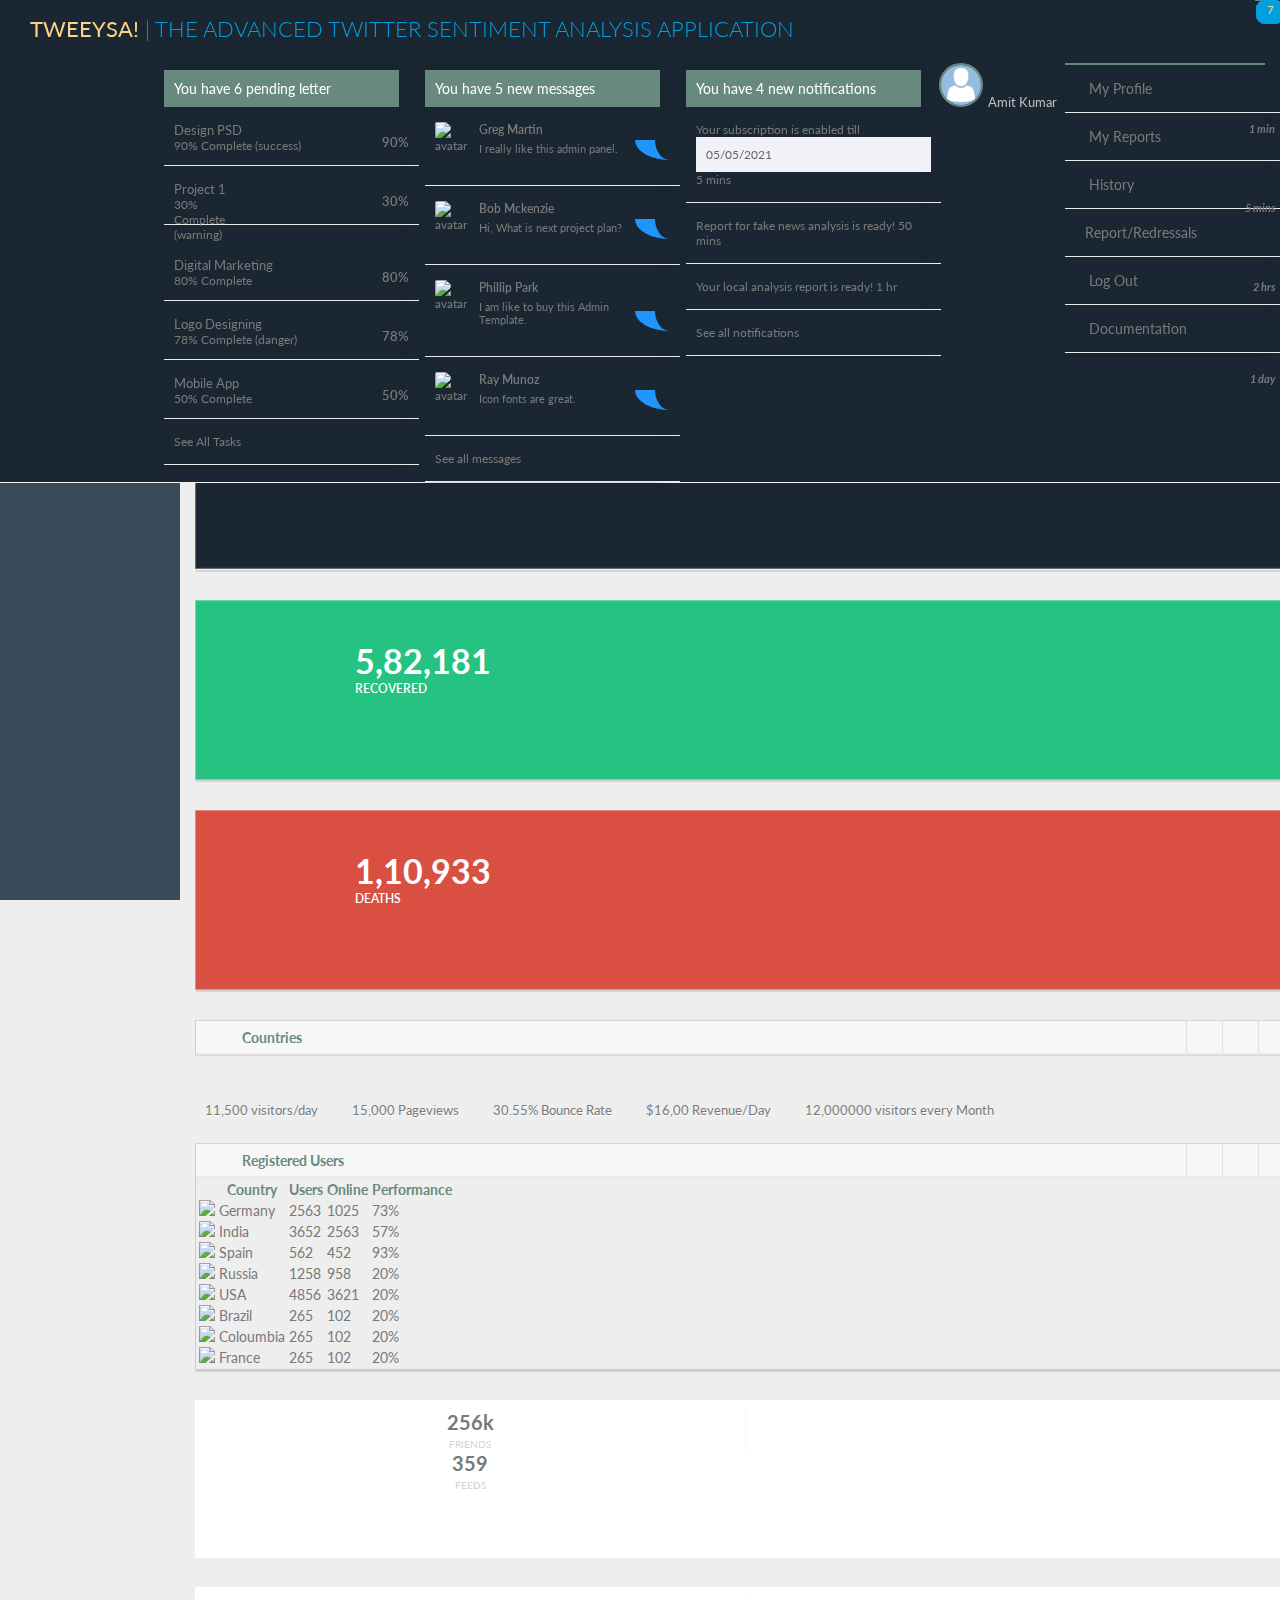
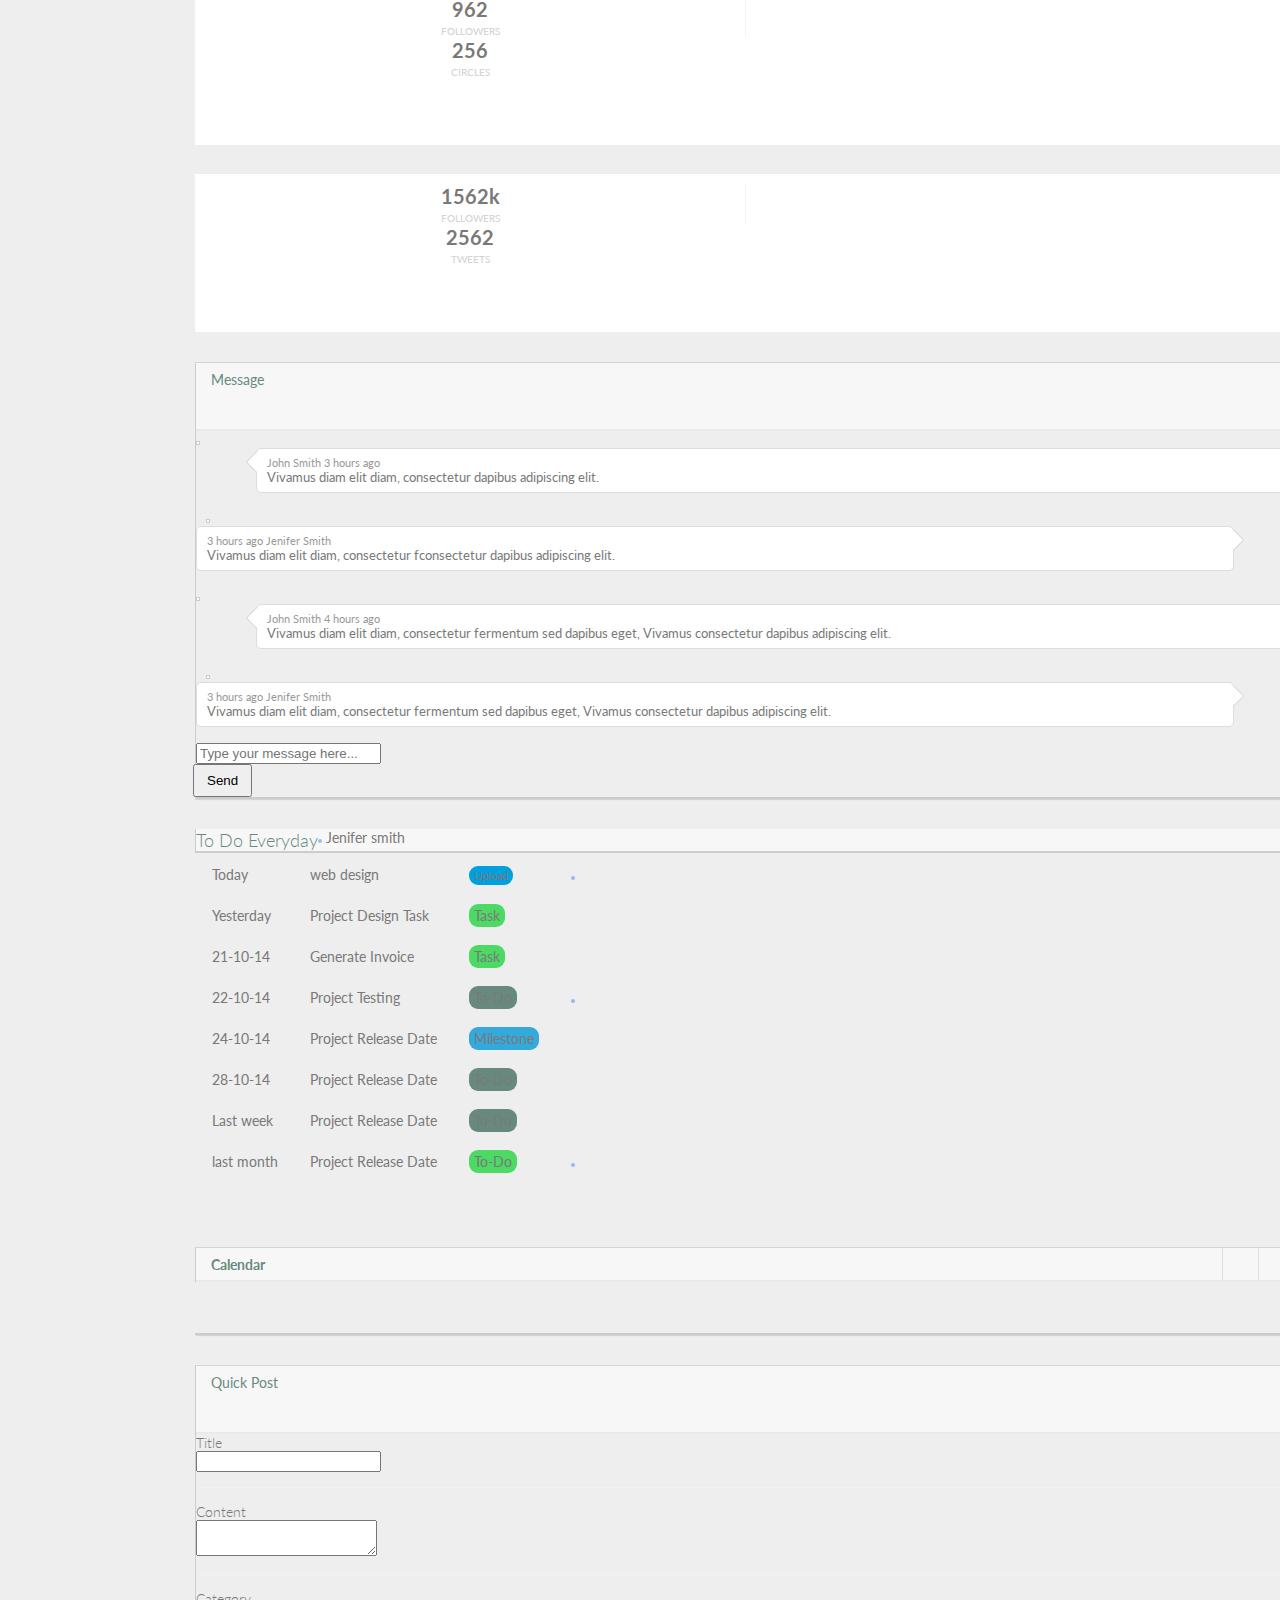
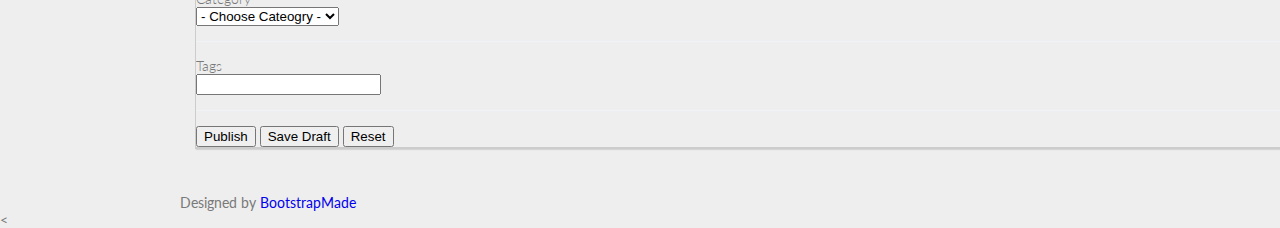
==== commit 26b593da: "Maps, some labels updated" ====
--- a/frontend/index.html
+++ b/frontend/index.html
@@ -54,16 +54,14 @@
       </div>
 
       <!--logo start-->
-      <a href="index.html" class="logo">Twitter <span class="lite">Sentiment Analysis</span></a>
+      <a href="index.html" class="logo"><strong>Tweeysa! </strong><span class="lite">| The Advanced Twitter Sentiment Analysis Application</span></a>
       <!--logo end-->
 
       <div class="nav search-row" id="top_menu">
         <!--  search form start -->
         <ul class="nav top-menu">
           <li>
-            <form class="navbar-form">
-              <input class="form-control" placeholder="Search" type="text">
-            </form>
+           
           </li>
         </ul>
         <!--  search form end -->
@@ -269,9 +267,9 @@
           <li class="dropdown">
             <a data-toggle="dropdown" class="dropdown-toggle" href="#">
                             <span class="profile-ava">
-                                <img alt="" src="img/avatar1_small.jpg">
+                                <img alt="Profile Image" src="img/index.png" style="height: 40px; width:40px;">
                             </span>
-                            <span class="username">Jenifer Smith</span>
+                            <span class="username">Amit Kumar</span>
                             <b class="caret"></b>
                         </a>
             <ul class="dropdown-menu extended logout">
@@ -280,13 +278,13 @@
                 <a href="#"><i class="icon_profile"></i> My Profile</a>
               </li>
               <li>
-                <a href="#"><i class="icon_mail_alt"></i> My Inbox</a>
-              </li>
-              <li>
-                <a href="#"><i class="icon_clock_alt"></i> Timeline</a>
-              </li>
-              <li>
-                <a href="#"><i class="icon_chat_alt"></i> Chats</a>
+                <a href="#"><i class="icon_mail_alt"></i> My Reports</a>
+              </li>
+              <li>
+                <a href="#"><i class="icon_clock_alt"></i> History</a>
+              </li>
+              <li>
+                <a href="#"><i class="icon_chat_alt"></i>Report/Redressals</a>
               </li>
               <li>
                 <a href="login.html"><i class="icon_key_alt"></i> Log Out</a>
@@ -295,7 +293,7 @@
                 <a href="documentation.html"><i class="icon_key_alt"></i> Documentation</a>
               </li>
               <li>
-                <a href="documentation.html"><i class="icon_key_alt"></i> Documentation</a>
+              
               </li>
             </ul>
           </li>
@@ -366,39 +364,39 @@
         <div class="row">
           <div class="col-lg-3 col-md-3 col-sm-12 col-xs-12">
             <div class="info-box blue-bg">
-              <i class="fa fa-cloud-download"></i>
-              <div class="count">6.674</div>
-              <div class="title">Download</div>
+              <i class="fa fa-ambulance"></i>
+              <div class="count">12,27,345</div>
+              <div class="title">Total Cases</div>
             </div>
             <!--/.info-box-->
           </div>
           <!--/.col-->
 
           <div class="col-lg-3 col-md-3 col-sm-12 col-xs-12">
-            <div class="info-box brown-bg">
-              <i class="fa fa-shopping-cart"></i>
-              <div class="count">7.538</div>
-              <div class="title">Purchased</div>
+            <div class="info-box dark-bg">
+              <i class="fa fa-circle-o-notch"></i>
+              <div class="count">5,34,231</div>
+              <div class="title">Currently Active</div>
             </div>
             <!--/.info-box-->
           </div>
           <!--/.col-->
 
           <div class="col-lg-3 col-md-3 col-sm-12 col-xs-12">
-            <div class="info-box dark-bg">
+            <div class="info-box green-bg">
               <i class="fa fa-thumbs-o-up"></i>
-              <div class="count">4.362</div>
-              <div class="title">Order</div>
+              <div class="count">5,82,181</div>
+              <div class="title">Recovered</div>
             </div>
             <!--/.info-box-->
           </div>
           <!--/.col-->
 
           <div class="col-lg-3 col-md-3 col-sm-12 col-xs-12">
-            <div class="info-box green-bg">
-              <i class="fa fa-cubes"></i>
-              <div class="count">1.426</div>
-              <div class="title">Stock</div>
+            <div class="info-box red-bg">
+              <i class="fa fa-plus-square"></i>
+              <div class="count">1,10,933</div>
+              <div class="title">Deaths</div>
             </div>
             <!--/.info-box-->
           </div>
@@ -420,9 +418,8 @@
                   <a href="index.html#" class="btn-close"><i class="fa fa-times"></i></a>
                 </div>
               </div>
-              <div class="panel-body-map">
-                <div id="map" style="height:380px;"></div>
-              </div>
+              <div class="flourish-embed flourish-map" data-src="story/225979"><script src="https://public.flourish.studio/resources/embed.js"></script></div>
+
 
             </div>
           </div>
@@ -911,7 +908,8 @@
                 <h2><strong>Calendar</strong></h2>
                 <div class="panel-actions">
                   <a href="#" class="wminimize"><i class="fa fa-chevron-up"></i></a>
-                  <a href="#" class="wclose"><i class="fa fa-times"></i></a>
+                  <a href="#" class="wclose"><i 
+                    class="fa fa-times"></i></a>
                 </div>
 
               </div><br><br><br>
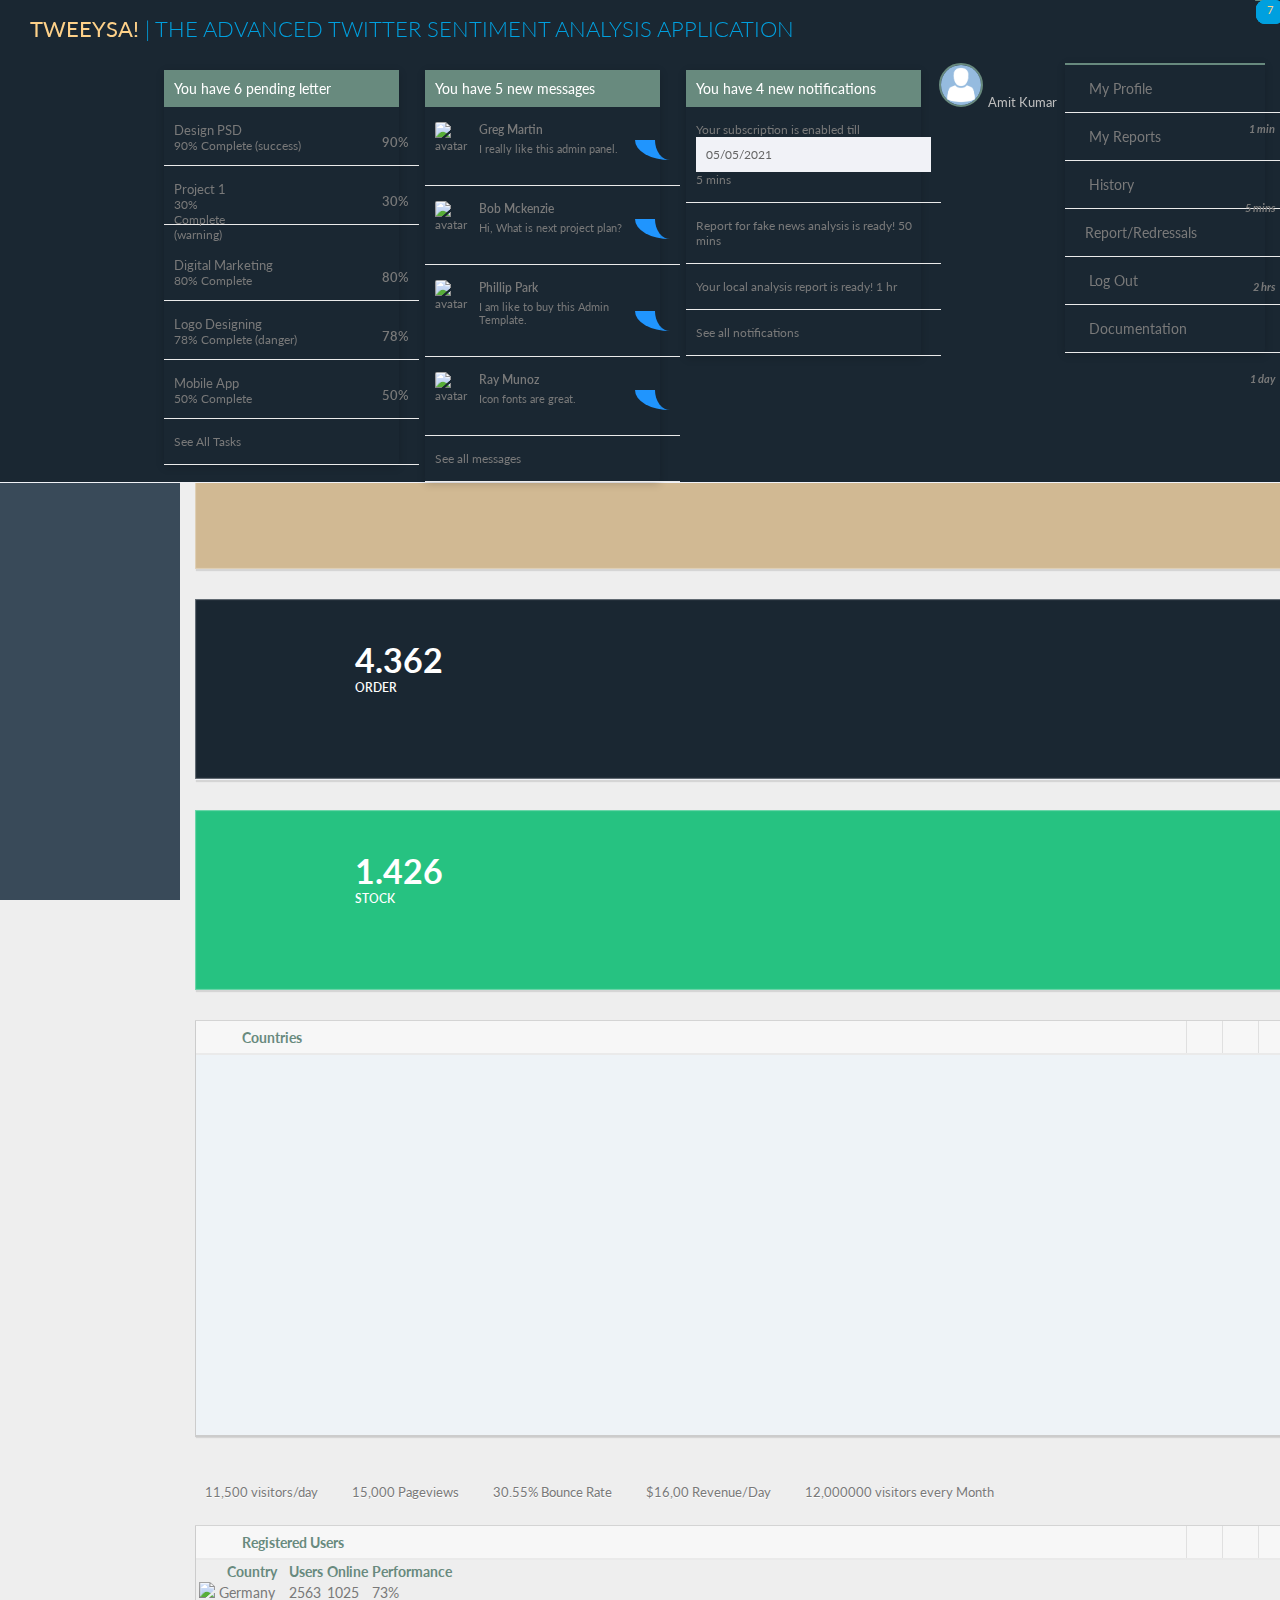
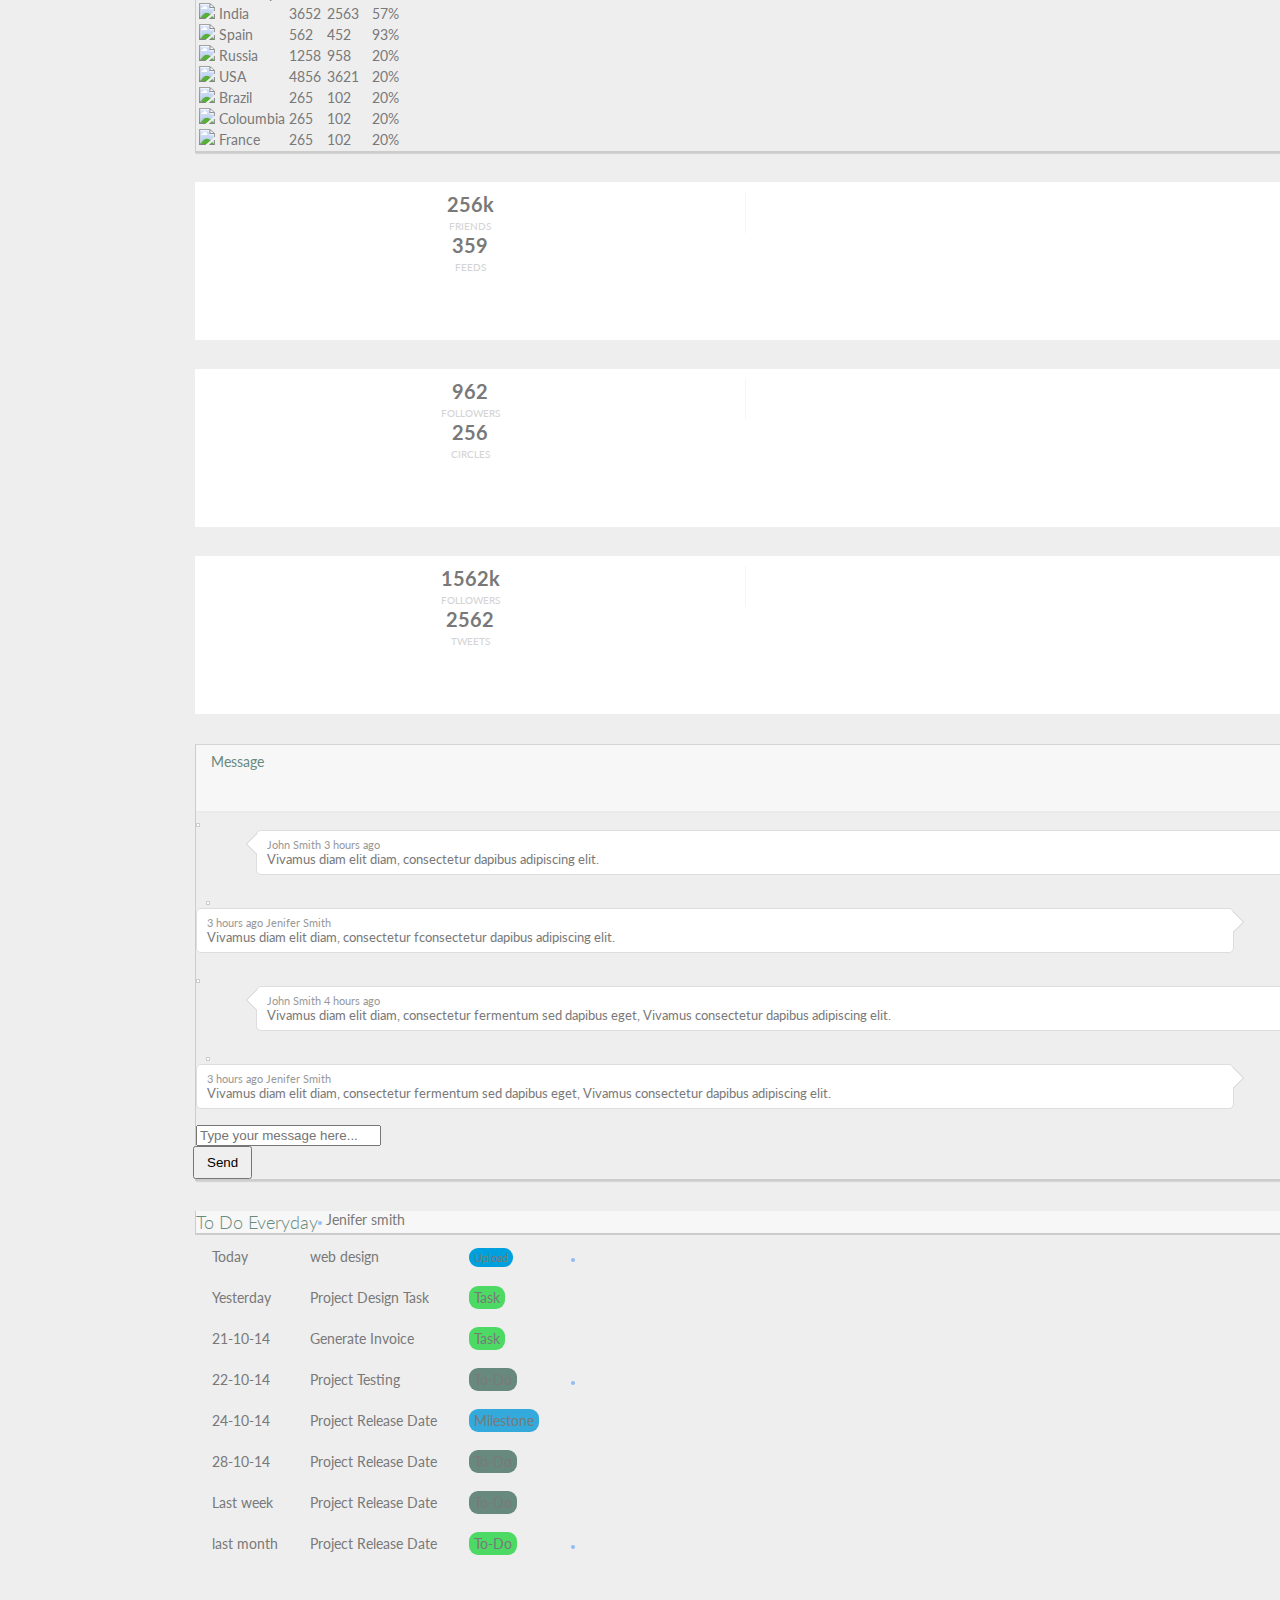
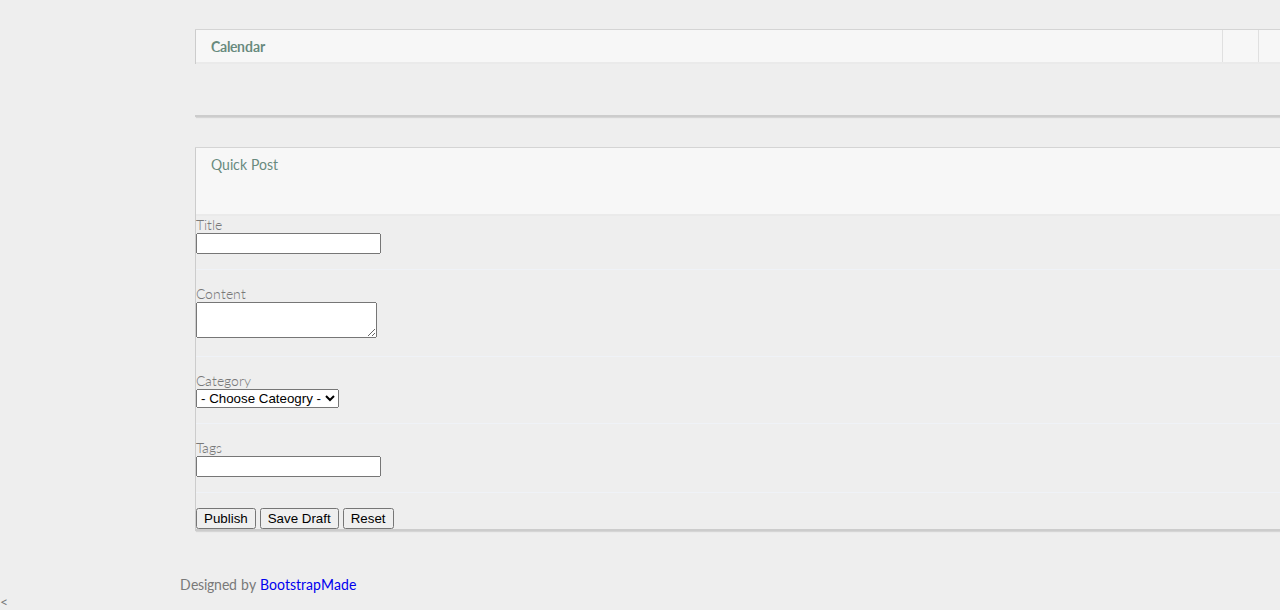
==== commit 7a945688: "index frontend complete" ====
--- a/frontend/index.html
+++ b/frontend/index.html
@@ -364,39 +364,39 @@
         <div class="row">
           <div class="col-lg-3 col-md-3 col-sm-12 col-xs-12">
             <div class="info-box blue-bg">
-              <i class="fa fa-ambulance"></i>
-              <div class="count">12,27,345</div>
-              <div class="title">Total Cases</div>
+              <i class="fa fa-cloud-download"></i>
+              <div class="count">6.674</div>
+              <div class="title">Download</div>
             </div>
             <!--/.info-box-->
           </div>
           <!--/.col-->
 
           <div class="col-lg-3 col-md-3 col-sm-12 col-xs-12">
-            <div class="info-box dark-bg">
-              <i class="fa fa-circle-o-notch"></i>
-              <div class="count">5,34,231</div>
-              <div class="title">Currently Active</div>
+            <div class="info-box brown-bg">
+              <i class="fa fa-shopping-cart"></i>
+              <div class="count">7.538</div>
+              <div class="title">Purchased</div>
             </div>
             <!--/.info-box-->
           </div>
           <!--/.col-->
 
           <div class="col-lg-3 col-md-3 col-sm-12 col-xs-12">
-            <div class="info-box green-bg">
+            <div class="info-box dark-bg">
               <i class="fa fa-thumbs-o-up"></i>
-              <div class="count">5,82,181</div>
-              <div class="title">Recovered</div>
+              <div class="count">4.362</div>
+              <div class="title">Order</div>
             </div>
             <!--/.info-box-->
           </div>
           <!--/.col-->
 
           <div class="col-lg-3 col-md-3 col-sm-12 col-xs-12">
-            <div class="info-box red-bg">
-              <i class="fa fa-plus-square"></i>
-              <div class="count">1,10,933</div>
-              <div class="title">Deaths</div>
+            <div class="info-box green-bg">
+              <i class="fa fa-cubes"></i>
+              <div class="count">1.426</div>
+              <div class="title">Stock</div>
             </div>
             <!--/.info-box-->
           </div>
@@ -418,8 +418,9 @@
                   <a href="index.html#" class="btn-close"><i class="fa fa-times"></i></a>
                 </div>
               </div>
-              <div class="flourish-embed flourish-map" data-src="story/225979"><script src="https://public.flourish.studio/resources/embed.js"></script></div>
-
+              <div class="panel-body-map">
+                <div id="map" style="height:380px;"></div>
+              </div>
 
             </div>
           </div>
@@ -908,8 +909,7 @@
                 <h2><strong>Calendar</strong></h2>
                 <div class="panel-actions">
                   <a href="#" class="wminimize"><i class="fa fa-chevron-up"></i></a>
-                  <a href="#" class="wclose"><i 
-                    class="fa fa-times"></i></a>
+                  <a href="#" class="wclose"><i class="fa fa-times"></i></a>
                 </div>
 
               </div><br><br><br>
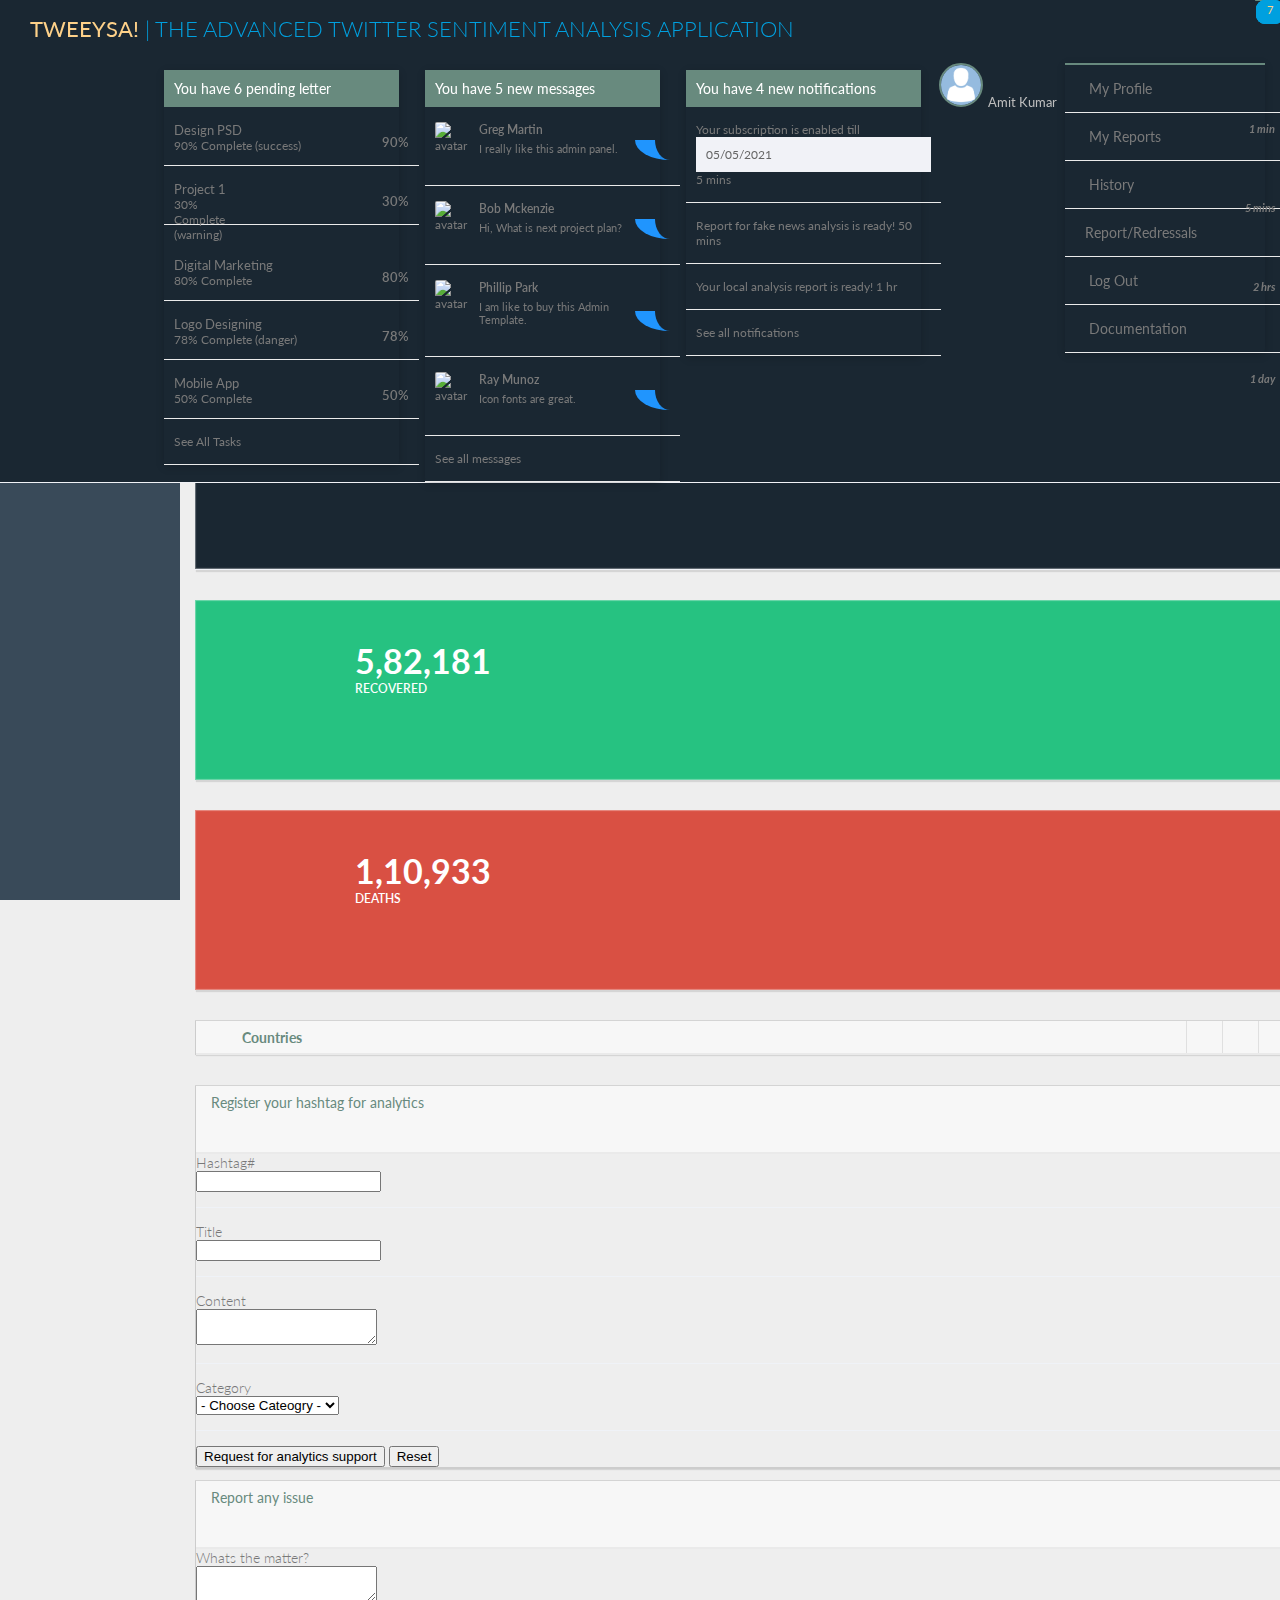
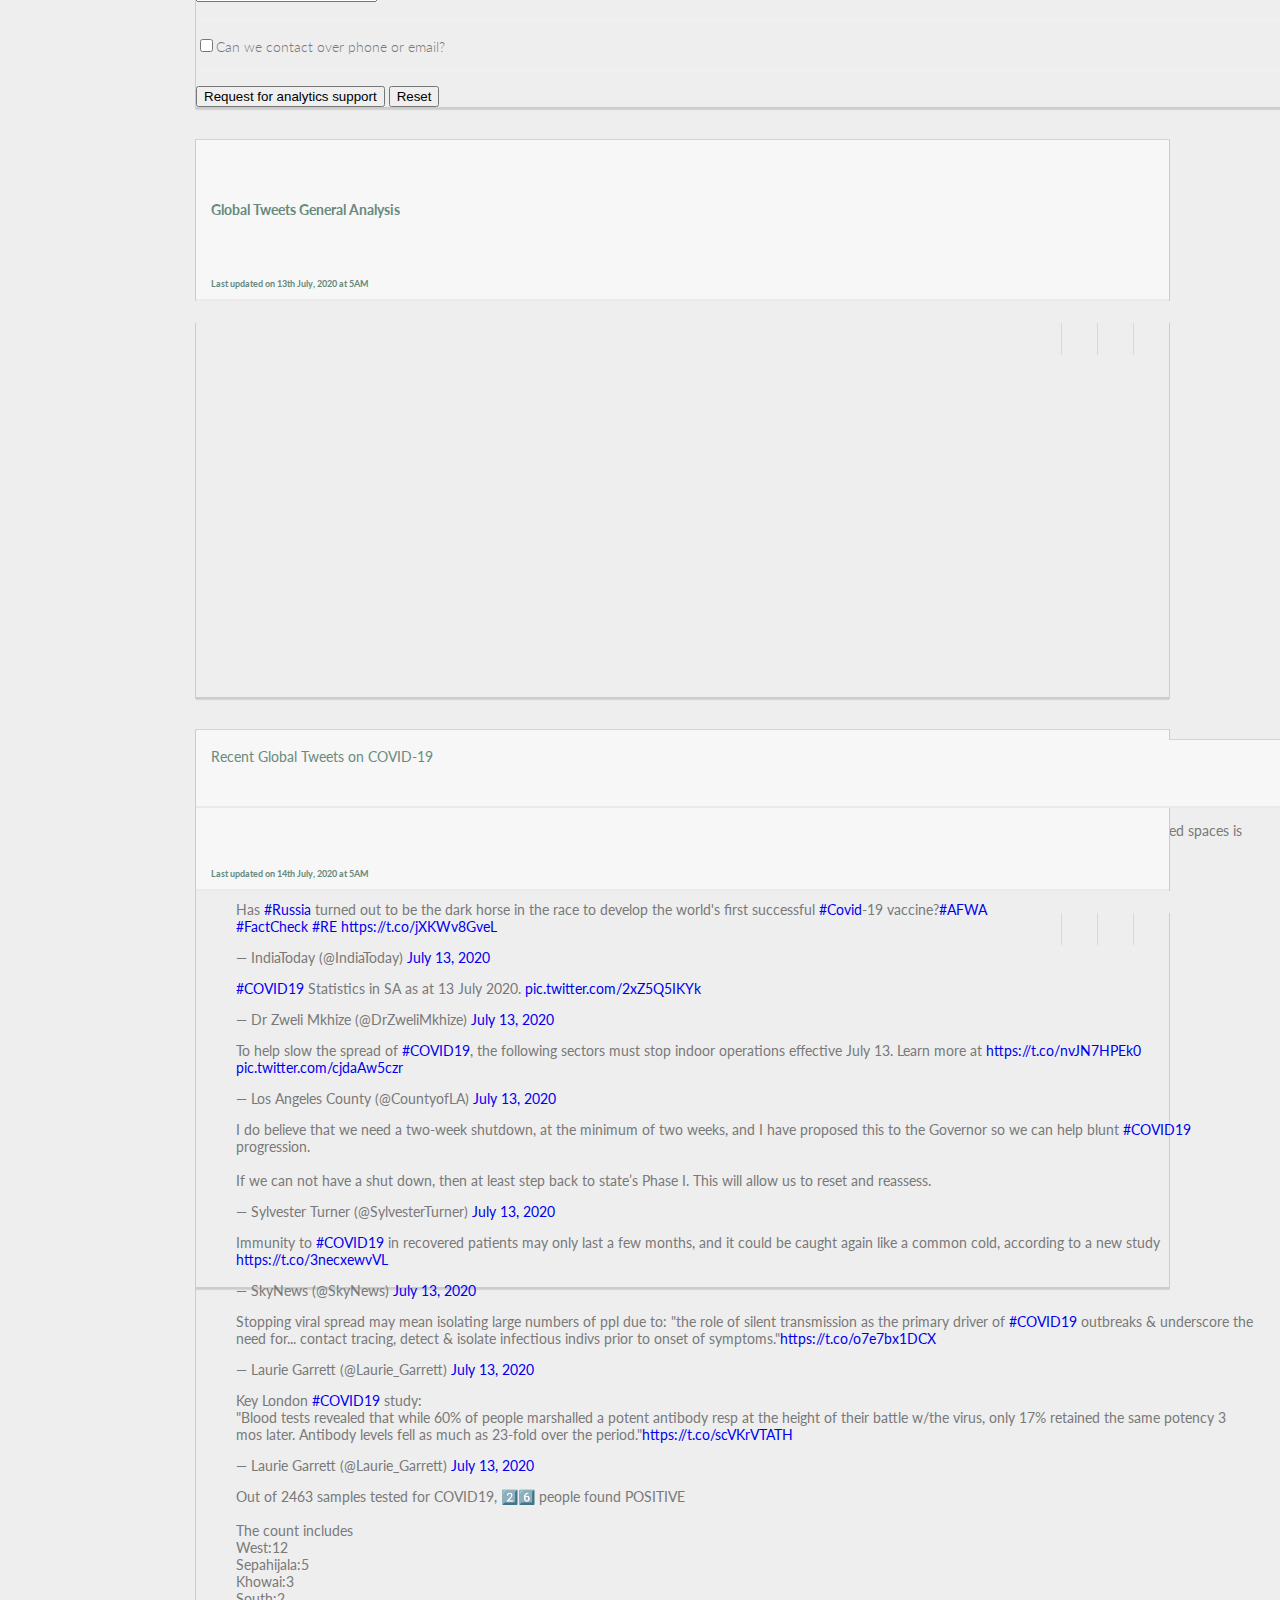
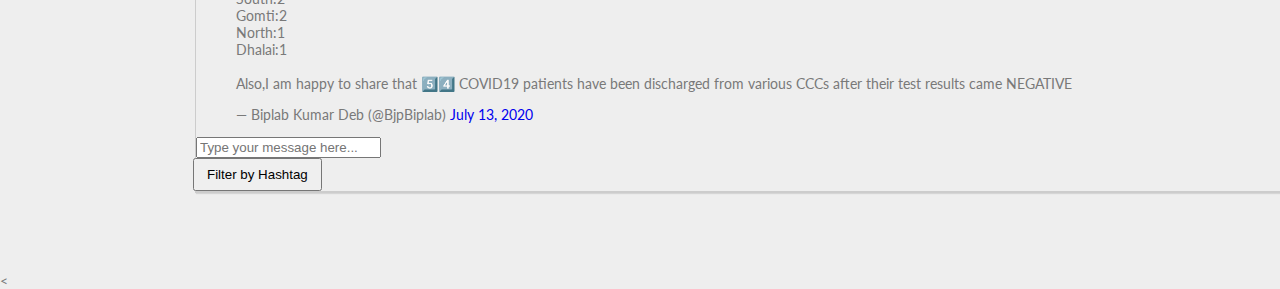
==== commit 57d21990: "Updated index.html" ====
--- a/frontend/index.html
+++ b/frontend/index.html
@@ -315,18 +315,8 @@
                           <span>Dashboard</span>
                       </a>
           </li>
-          <li class="sub-menu">
-            <a href="javascript:;" class="">
-                          <i class="icon_document_alt"></i>
-                          <span>Login</span>
-                          <span class="menu-arrow arrow_carrot-right"></span>
-                      </a>
-            <ul class="sub">
-              <li><a class="" href="login.html">Login</a></li>
-              <li><a class="" href="login.html">Register</a></li>
-            </ul>
-          </li>
-          
+         
+        
           <li>
             <a class="" href="widgets.html">
                           <i class="icon_genius"></i>
@@ -364,19 +354,9 @@
         <div class="row">
           <div class="col-lg-3 col-md-3 col-sm-12 col-xs-12">
             <div class="info-box blue-bg">
-              <i class="fa fa-cloud-download"></i>
-              <div class="count">6.674</div>
-              <div class="title">Download</div>
-            </div>
-            <!--/.info-box-->
-          </div>
-          <!--/.col-->
-
-          <div class="col-lg-3 col-md-3 col-sm-12 col-xs-12">
-            <div class="info-box brown-bg">
-              <i class="fa fa-shopping-cart"></i>
-              <div class="count">7.538</div>
-              <div class="title">Purchased</div>
+              <i class="fa fa-ambulance"></i>
+              <div class="count">12,27,345</div>
+              <div class="title">Total Cases</div>
             </div>
             <!--/.info-box-->
           </div>
@@ -384,9 +364,9 @@
 
           <div class="col-lg-3 col-md-3 col-sm-12 col-xs-12">
             <div class="info-box dark-bg">
-              <i class="fa fa-thumbs-o-up"></i>
-              <div class="count">4.362</div>
-              <div class="title">Order</div>
+              <i class="fa fa-circle-o-notch"></i>
+              <div class="count">5,34,231</div>
+              <div class="title">Currently Active</div>
             </div>
             <!--/.info-box-->
           </div>
@@ -394,9 +374,19 @@
 
           <div class="col-lg-3 col-md-3 col-sm-12 col-xs-12">
             <div class="info-box green-bg">
-              <i class="fa fa-cubes"></i>
-              <div class="count">1.426</div>
-              <div class="title">Stock</div>
+              <i class="fa fa-thumbs-o-up"></i>
+              <div class="count">5,82,181</div>
+              <div class="title">Recovered</div>
+            </div>
+            <!--/.info-box-->
+          </div>
+          <!--/.col-->
+
+          <div class="col-lg-3 col-md-3 col-sm-12 col-xs-12">
+            <div class="info-box red-bg">
+              <i class="fa fa-plus-square"></i>
+              <div class="count">1,10,933</div>
+              <div class="title">Deaths</div>
             </div>
             <!--/.info-box-->
           </div>
@@ -407,7 +397,8 @@
 
 
         <div class="row">
-          <div class="col-lg-9 col-md-12">
+         
+          <div class="d-inline-flex col-md-7">
 
             <div class="panel panel-default">
               <div class="panel-heading">
@@ -418,528 +409,36 @@
                   <a href="index.html#" class="btn-close"><i class="fa fa-times"></i></a>
                 </div>
               </div>
-              <div class="panel-body-map">
-                <div id="map" style="height:380px;"></div>
-              </div>
-
-            </div>
-          </div>
-          <div class="col-md-3">
+              <div class="flourish-embed flourish-map" data-src="story/225979"><script src="https://public.flourish.studio/resources/embed.js"></script></div>
+
+
+            </div>
+          </div>
+          <div class="col-md-5">
             <!-- List starts -->
-            <ul class="today-datas">
-              <!-- List #1 -->
-              <li>
-                <!-- Graph -->
-                <div><span id="todayspark1" class="spark"></span></div>
-                <!-- Text -->
-                <div class="datas-text">11,500 visitors/day</div>
-              </li>
-              <li>
-                <div><span id="todayspark2" class="spark"></span></div>
-                <div class="datas-text">15,000 Pageviews</div>
-              </li>
-              <li>
-                <div><span id="todayspark3" class="spark"></span></div>
-                <div class="datas-text">30.55% Bounce Rate</div>
-              </li>
-              <li>
-                <div><span id="todayspark4" class="spark"></span></div>
-                <div class="datas-text">$16,00 Revenue/Day</div>
-              </li>
-              <li>
-                <div><span id="todayspark5" class="spark"></span></div>
-                <div class="datas-text">12,000000 visitors every Month</div>
-              </li>
-            </ul>
-          </div>
-
-
-        </div>
-
-
-        <!-- Today status end -->
-
-
-
-        <div class="row">
-
-          <div class="col-lg-9 col-md-12">
+           
+          <div class="col-md-12 portlets">
             <div class="panel panel-default">
               <div class="panel-heading">
-                <h2><i class="fa fa-flag-o red"></i><strong>Registered Users</strong></h2>
-                <div class="panel-actions">
-                  <a href="index.html#" class="btn-setting"><i class="fa fa-rotate-right"></i></a>
-                  <a href="index.html#" class="btn-minimize"><i class="fa fa-chevron-up"></i></a>
-                  <a href="index.html#" class="btn-close"><i class="fa fa-times"></i></a>
-                </div>
-              </div>
-              <div class="panel-body">
-                <table class="table bootstrap-datatable countries">
-                  <thead>
-                    <tr>
-                      <th></th>
-                      <th>Country</th>
-                      <th>Users</th>
-                      <th>Online</th>
-                      <th>Performance</th>
-                    </tr>
-                  </thead>
-                  <tbody>
-                    <tr>
-                      <td><img src="img/Germany.png" style="height:18px; margin-top:-2px;"></td>
-                      <td>Germany</td>
-                      <td>2563</td>
-                      <td>1025</td>
-                      <td>
-                        <div class="progress thin">
-                          <div class="progress-bar progress-bar-danger" role="progressbar" aria-valuenow="73" aria-valuemin="0" aria-valuemax="100" style="width: 73%">
-                          </div>
-                          <div class="progress-bar progress-bar-warning" role="progressbar" aria-valuenow="27" aria-valuemin="0" aria-valuemax="100" style="width: 27%">
-                          </div>
-                        </div>
-                        <span class="sr-only">73%</span>
-                      </td>
-                    </tr>
-                    <tr>
-                      <td><img src="img/India.png" style="height:18px; margin-top:-2px;"></td>
-                      <td>India</td>
-                      <td>3652</td>
-                      <td>2563</td>
-                      <td>
-                        <div class="progress thin">
-                          <div class="progress-bar progress-bar-danger" role="progressbar" aria-valuenow="57" aria-valuemin="0" aria-valuemax="100" style="width: 57%">
-                          </div>
-                          <div class="progress-bar progress-bar-warning" role="progressbar" aria-valuenow="43" aria-valuemin="0" aria-valuemax="100" style="width: 43%">
-                          </div>
-                        </div>
-                        <span class="sr-only">57%</span>
-                      </td>
-                    </tr>
-                    <tr>
-                      <td><img src="img/Spain.png" style="height:18px; margin-top:-2px;"></td>
-                      <td>Spain</td>
-                      <td>562</td>
-                      <td>452</td>
-                      <td>
-                        <div class="progress thin">
-                          <div class="progress-bar progress-bar-danger" role="progressbar" aria-valuenow="93" aria-valuemin="0" aria-valuemax="100" style="width: 93%">
-                          </div>
-                          <div class="progress-bar progress-bar-warning" role="progressbar" aria-valuenow="7" aria-valuemin="0" aria-valuemax="100" style="width: 7%">
-                          </div>
-                        </div>
-                        <span class="sr-only">93%</span>
-                      </td>
-                    </tr>
-                    <tr>
-                      <td><img src="img/India.png" style="height:18px; margin-top:-2px;"></td>
-                      <td>Russia</td>
-                      <td>1258</td>
-                      <td>958</td>
-                      <td>
-                        <div class="progress thin">
-                          <div class="progress-bar progress-bar-danger" role="progressbar" aria-valuenow="20" aria-valuemin="0" aria-valuemax="100" style="width: 20%">
-                          </div>
-                          <div class="progress-bar progress-bar-warning" role="progressbar" aria-valuenow="80" aria-valuemin="0" aria-valuemax="100" style="width: 80%">
-                          </div>
-                        </div>
-                        <span class="sr-only">20%</span>
-                      </td>
-                    </tr>
-                    <tr>
-                      <td><img src="img/Spain.png" style="height:18px; margin-top:-2px;"></td>
-                      <td>USA</td>
-                      <td>4856</td>
-                      <td>3621</td>
-                      <td>
-                        <div class="progress thin">
-                          <div class="progress-bar progress-bar-danger" role="progressbar" aria-valuenow="20" aria-valuemin="0" aria-valuemax="100" style="width: 20%">
-                          </div>
-                          <div class="progress-bar progress-bar-warning" role="progressbar" aria-valuenow="80" aria-valuemin="0" aria-valuemax="100" style="width: 80%">
-                          </div>
-                        </div>
-                        <span class="sr-only">20%</span>
-                      </td>
-                    </tr>
-                    <tr>
-                      <td><img src="img/Germany.png" style="height:18px; margin-top:-2px;"></td>
-                      <td>Brazil</td>
-                      <td>265</td>
-                      <td>102</td>
-                      <td>
-                        <div class="progress thin">
-                          <div class="progress-bar progress-bar-danger" role="progressbar" aria-valuenow="20" aria-valuemin="0" aria-valuemax="100" style="width: 20%">
-                          </div>
-                          <div class="progress-bar progress-bar-warning" role="progressbar" aria-valuenow="80" aria-valuemin="0" aria-valuemax="100" style="width: 80%">
-                          </div>
-                        </div>
-                        <span class="sr-only">20%</span>
-                      </td>
-                    </tr>
-                    <tr>
-                      <td><img src="img/Germany.png" style="height:18px; margin-top:-2px;"></td>
-                      <td>Coloumbia</td>
-                      <td>265</td>
-                      <td>102</td>
-                      <td>
-                        <div class="progress thin">
-                          <div class="progress-bar progress-bar-danger" role="progressbar" aria-valuenow="20" aria-valuemin="0" aria-valuemax="100" style="width: 20%">
-                          </div>
-                          <div class="progress-bar progress-bar-warning" role="progressbar" aria-valuenow="80" aria-valuemin="0" aria-valuemax="100" style="width: 80%">
-                          </div>
-                        </div>
-                        <span class="sr-only">20%</span>
-                      </td>
-                    </tr>
-                    <tr>
-                      <td><img src="img/Germany.png" style="height:18px; margin-top:-2px;"></td>
-                      <td>France</td>
-                      <td>265</td>
-                      <td>102</td>
-                      <td>
-                        <div class="progress thin">
-                          <div class="progress-bar progress-bar-danger" role="progressbar" aria-valuenow="20" aria-valuemin="0" aria-valuemax="100" style="width: 20%">
-                          </div>
-                          <div class="progress-bar progress-bar-warning" role="progressbar" aria-valuenow="80" aria-valuemin="0" aria-valuemax="100" style="width: 80%">
-                          </div>
-                        </div>
-                        <span class="sr-only">20%</span>
-                      </td>
-                    </tr>
-                  </tbody>
-                </table>
-              </div>
-
-            </div>
-
-          </div>
-          <!--/col-->
-          <div class="col-md-3">
-
-            <div class="social-box facebook">
-              <i class="fa fa-facebook"></i>
-              <ul>
-                <li>
-                  <strong>256k</strong>
-                  <span>friends</span>
-                </li>
-                <li>
-                  <strong>359</strong>
-                  <span>feeds</span>
-                </li>
-              </ul>
-            </div>
-            <!--/social-box-->
-          </div>
-          <div class="col-md-3">
-
-            <div class="social-box google-plus">
-              <i class="fa fa-google-plus"></i>
-              <ul>
-                <li>
-                  <strong>962</strong>
-                  <span>followers</span>
-                </li>
-                <li>
-                  <strong>256</strong>
-                  <span>circles</span>
-                </li>
-              </ul>
-            </div>
-            <!--/social-box-->
-
-          </div>
-          <!--/col-->
-          <div class="col-md-3">
-
-            <div class="social-box twitter">
-              <i class="fa fa-twitter"></i>
-              <ul>
-                <li>
-                  <strong>1562k</strong>
-                  <span>followers</span>
-                </li>
-                <li>
-                  <strong>2562</strong>
-                  <span>tweets</span>
-                </li>
-              </ul>
-            </div>
-            <!--/social-box-->
-
-          </div>
-          <!--/col-->
-
-        </div>
-
-
-
-        <!-- statics end -->
-
-
-
-
-        <!-- project team & activity start -->
-        <div class="row">
-          <div class="col-md-4 portlets">
-            <!-- Widget -->
-            <div class="panel panel-default">
-              <div class="panel-heading">
-                <div class="pull-left">Message</div>
+                <div class="pull-left">Register your hashtag for analytics</div>
                 <div class="widget-icons pull-right">
                   <a href="#" class="wminimize"><i class="fa fa-chevron-up"></i></a>
                   <a href="#" class="wclose"><i class="fa fa-times"></i></a>
                 </div>
                 <div class="clearfix"></div>
               </div>
-
-              <div class="panel-body">
-                <!-- Widget content -->
-                <div class="padd sscroll">
-
-                  <ul class="chats">
-
-                    <!-- Chat by us. Use the class "by-me". -->
-                    <li class="by-me">
-                      <!-- Use the class "pull-left" in avatar -->
-                      <div class="avatar pull-left">
-                        <img src="img/user.jpg" alt="" />
-                      </div>
-
-                      <div class="chat-content">
-                        <!-- In meta area, first include "name" and then "time" -->
-                        <div class="chat-meta">John Smith <span class="pull-right">3 hours ago</span></div>
-                        Vivamus diam elit diam, consectetur dapibus adipiscing elit.
-                        <div class="clearfix"></div>
-                      </div>
-                    </li>
-
-                    <!-- Chat by other. Use the class "by-other". -->
-                    <li class="by-other">
-                      <!-- Use the class "pull-right" in avatar -->
-                      <div class="avatar pull-right">
-                        <img src="img/user22.png" alt="" />
-                      </div>
-
-                      <div class="chat-content">
-                        <!-- In the chat meta, first include "time" then "name" -->
-                        <div class="chat-meta">3 hours ago <span class="pull-right">Jenifer Smith</span></div>
-                        Vivamus diam elit diam, consectetur fconsectetur dapibus adipiscing elit.
-                        <div class="clearfix"></div>
-                      </div>
-                    </li>
-
-                    <li class="by-me">
-                      <div class="avatar pull-left">
-                        <img src="img/user.jpg" alt="" />
-                      </div>
-
-                      <div class="chat-content">
-                        <div class="chat-meta">John Smith <span class="pull-right">4 hours ago</span></div>
-                        Vivamus diam elit diam, consectetur fermentum sed dapibus eget, Vivamus consectetur dapibus adipiscing elit.
-                        <div class="clearfix"></div>
-                      </div>
-                    </li>
-
-                    <li class="by-other">
-                      <!-- Use the class "pull-right" in avatar -->
-                      <div class="avatar pull-right">
-                        <img src="img/user22.png" alt="" />
-                      </div>
-
-                      <div class="chat-content">
-                        <!-- In the chat meta, first include "time" then "name" -->
-                        <div class="chat-meta">3 hours ago <span class="pull-right">Jenifer Smith</span></div>
-                        Vivamus diam elit diam, consectetur fermentum sed dapibus eget, Vivamus consectetur dapibus adipiscing elit.
-                        <div class="clearfix"></div>
-                      </div>
-                    </li>
-
-                  </ul>
-
-                </div>
-                <!-- Widget footer -->
-                <div class="widget-foot">
-
-                  <form class="form-inline">
-                    <div class="form-group">
-                      <input type="text" class="form-control" placeholder="Type your message here...">
-                    </div>
-                    <button type="submit" class="btn btn-info">Send</button>
-                  </form>
-
-
-                </div>
-              </div>
-
-
-            </div>
-          </div>
-
-          <div class="col-lg-8">
-            <!--Project Activity start-->
-            <section class="panel">
-              <div class="panel-body progress-panel">
-                <div class="row">
-                  <div class="col-lg-8 task-progress pull-left">
-                    <h1>To Do Everyday</h1>
-                  </div>
-                  <div class="col-lg-4">
-                    <span class="profile-ava pull-right">
-                                        <img alt="" class="simple" src="img/avatar1_small.jpg">
-                                        Jenifer smith
-                                </span>
-                  </div>
-                </div>
-              </div>
-              <table class="table table-hover personal-task">
-                <tbody>
-                  <tr>
-                    <td>Today</td>
-                    <td>
-                      web design
-                    </td>
-                    <td>
-                      <span class="badge bg-important">Upload</span>
-                    </td>
-                    <td>
-                      <span class="profile-ava">
-                                        <img alt="" class="simple" src="img/avatar1_small.jpg">
-                                    </span>
-                    </td>
-                  </tr>
-                  <tr>
-                    <td>Yesterday</td>
-                    <td>
-                      Project Design Task
-                    </td>
-                    <td>
-                      <span class="badge bg-success">Task</span>
-                    </td>
-                    <td>
-                      <div id="work-progress2"></div>
-                    </td>
-                  </tr>
-                  <tr>
-                    <td>21-10-14</td>
-                    <td>
-                      Generate Invoice
-                    </td>
-                    <td>
-                      <span class="badge bg-success">Task</span>
-                    </td>
-                    <td>
-                      <div id="work-progress3"></div>
-                    </td>
-                  </tr>
-                  <tr>
-                    <td>22-10-14</td>
-                    <td>
-                      Project Testing
-                    </td>
-                    <td>
-                      <span class="badge bg-primary">To-Do</span>
-                    </td>
-                    <td>
-                      <span class="profile-ava">
-                                        <img alt="" class="simple" src="img/avatar1_small.jpg">
-                                      </span>
-                    </td>
-                  </tr>
-                  <tr>
-                    <td>24-10-14</td>
-                    <td>
-                      Project Release Date
-                    </td>
-                    <td>
-                      <span class="badge bg-info">Milestone</span>
-                    </td>
-                    <td>
-                      <div id="work-progress4"></div>
-                    </td>
-                  </tr>
-                  <tr>
-                    <td>28-10-14</td>
-                    <td>
-                      Project Release Date
-                    </td>
-                    <td>
-                      <span class="badge bg-primary">To-Do</span>
-                    </td>
-                    <td>
-                      <div id="work-progress5"></div>
-                    </td>
-                  </tr>
-                  <tr>
-                    <td>Last week</td>
-                    <td>
-                      Project Release Date
-                    </td>
-                    <td>
-                      <span class="badge bg-primary">To-Do</span>
-                    </td>
-                    <td>
-                      <div id="work-progress1"></div>
-                    </td>
-                  </tr>
-                  <tr>
-                    <td>last month</td>
-                    <td>
-                      Project Release Date
-                    </td>
-                    <td>
-                      <span class="badge bg-success">To-Do</span>
-                    </td>
-                    <td>
-                      <span class="profile-ava">
-                                        <img alt="" class="simple" src="img/avatar1_small.jpg">
-                                      </span>
-                    </td>
-                  </tr>
-                </tbody>
-              </table>
-            </section>
-            <!--Project Activity end-->
-          </div>
-        </div><br><br>
-
-        <div class="row">
-          <div class="col-md-6 portlets">
-            <div class="panel panel-default">
-              <div class="panel-heading">
-                <h2><strong>Calendar</strong></h2>
-                <div class="panel-actions">
-                  <a href="#" class="wminimize"><i class="fa fa-chevron-up"></i></a>
-                  <a href="#" class="wclose"><i class="fa fa-times"></i></a>
-                </div>
-
-              </div><br><br><br>
-              <div class="panel-body">
-                <!-- Widget content -->
-
-                <!-- Below line produces calendar. I am using FullCalendar plugin. -->
-                <div id="calendar"></div>
-
-              </div>
-            </div>
-
-          </div>
-
-          <div class="col-md-6 portlets">
-            <div class="panel panel-default">
-              <div class="panel-heading">
-                <div class="pull-left">Quick Post</div>
-                <div class="widget-icons pull-right">
-                  <a href="#" class="wminimize"><i class="fa fa-chevron-up"></i></a>
-                  <a href="#" class="wclose"><i class="fa fa-times"></i></a>
-                </div>
-                <div class="clearfix"></div>
-              </div>
               <div class="panel-body">
                 <div class="padd">
 
                   <div class="form quick-post">
                     <!-- Edit profile form (not working)-->
                     <form class="form-horizontal">
+                      <div class="form-group">
+                        <label class="control-label col-lg-2" for="title">Hashtag#</label>
+                        <div class="col-lg-10">
+                          <input type="text" class="form-control" id="title">
+                        </div>
+                      </div>
                       <!-- Title -->
                       <div class="form-group">
                         <label class="control-label col-lg-2" for="title">Title</label>
@@ -961,43 +460,245 @@
                           <select class="form-control">
                                                   <option value="">- Choose Cateogry -</option>
                                                   <option value="1">General</option>
-                                                  <option value="2">News</option>
-                                                  <option value="3">Media</option>
-                                                  <option value="4">Funny</option>
+                                                  <option value="2">Authorities  Help</option>
+                                                  <option value="3">Volunteer Help</option>
+                                                  <option value="4">Resources Help</option>
                                                 </select>
                         </div>
                       </div>
                       <!-- Tags -->
-                      <div class="form-group">
-                        <label class="control-label col-lg-2" for="tags">Tags</label>
-                        <div class="col-lg-10">
-                          <input type="text" class="form-control" id="tags">
-                        </div>
-                      </div>
+                     
 
                       <!-- Buttons -->
                       <div class="form-group">
                         <!-- Buttons -->
                         <div class="col-lg-offset-2 col-lg-9">
-                          <button type="submit" class="btn btn-primary">Publish</button>
-                          <button type="submit" class="btn btn-danger">Save Draft</button>
+                          <button type="submit" class="btn btn-primary">Request for analytics support</button>
+                         
                           <button type="reset" class="btn btn-default">Reset</button>
                         </div>
                       </div>
                     </form>
                   </div>
+                  
 
 
                 </div>
                 <div class="widget-foot">
                   <!-- Footer goes here -->
                 </div>
-              </div>
-            </div>
+                
+              </div>
+              
+            </div>
+            <div class="col-md-12 portlets" style="margin-top: -19px; ">
+              <div class="panel panel-default">
+                <div class="panel-heading">
+                  <div class="pull-left">Report any issue</div>
+                  <div class="widget-icons pull-right">
+                    <a href="#" class="wminimize"><i class="fa fa-chevron-up"></i></a>
+                    <a href="#" class="wclose"><i class="fa fa-times"></i></a>
+                  </div>
+                  <div class="clearfix"></div>
+                </div>
+                <div class="panel-body">
+                  <div class="padd">
+    
+                    <div class="form quick-post">
+                      <!-- Edit profile form (not working)-->
+                      <form class="form-horizontal">
+                       
+                        <!-- Title -->
+                       
+                        <!-- Content -->
+                        <div class="form-group">
+                          <label class="control-label col-lg-4" for="content">Whats the matter?</label>
+                          <div class="col-lg-10">
+                            <textarea class="form-control" id="content"></textarea>
+                          </div>
+                        </div>
+                        <!-- Cateogry -->
+                        <div class="form-group">
+                          <label class="control-label col-lg-7 " for="content"><input type="checkbox">Can we contact over phone or email?</label>
+                          
+                        </div>
+                        <!-- Tags -->
+                       
+    
+                        <!-- Buttons -->
+                        <div class="form-group">
+                          <!-- Buttons -->
+                          <div class="col-lg-offset-2 col-lg-9">
+                            <button type="submit" class="btn btn-primary">Request for analytics support</button>
+                           
+                            <button type="reset" class="btn btn-default">Reset</button>
+                          </div>
+                        </div>
+                      </form>
+                    </div>
+
 
           </div>
 
         </div>
+          </div>
+
+
+        </div>
+        
+
+
+              </div>
+              <div class="widget-foot">
+                <!-- Footer goes here -->
+              </div>
+            </div>
+          </div>
+
+        </div>
+
+      </div>
+        </div>
+
+
+      </div>
+
+
+
+        <!-- Today status end -->
+
+
+
+        <div class="row" style="width: 975px; height: 600px;">
+
+          <div class="col-md-8">
+            <div class="panel panel-default">
+              <div class="panel-heading">
+                <h2><i class="fa fa-flag-o red"></i><strong><h4 style="font-weight: bold;">Global Tweets General Analysis</h4></strong></h2>
+                 <br><h6>Last updated on 13th July, 2020 at 5AM</h6>
+                <div class="panel-actions">
+                  <a href="index.html#" class="btn-setting"><i class="fa fa-rotate-right"></i></a>
+                  <a href="index.html#" class="btn-minimize"><i class="fa fa-chevron-up"></i></a>
+                  <a href="index.html#" class="btn-close"><i class="fa fa-times"></i></a>
+                </div>
+              </div>
+              <div class=" col-6 panel-body">
+                <iframe width="600" height="371" seamless frameborder="0" scrolling="no" src="https://docs.google.com/spreadsheets/d/e/2PACX-1vQY6tQ0Y4XhNmvsMV5x52a0d2pHia3fUqXQvi9hq5w6hss0Kdi4gFfjvwch7XSXSYxZyUlH-E--4fgS/pubchart?oid=853181035&amp;format=interactive"></iframe>
+              </div>
+              
+            </div>
+
+
+            
+          </div>
+          <!--/col-->
+          <div class="col-md-4 " style="max-width: 100%;">
+            <div class="panel panel-default">
+              <div class="panel-heading">
+                <h2><i class="fa fa-flag-o red"></i><strong><h4 style="font-weight: bold;">Total Tweets Sentimental Analysis</h4></strong></h2>
+                 <br><h6>Last updated on 14th July, 2020 at 5AM</h6>
+                <div class="panel-actions">
+                  <a href="index.html#" class="btn-setting"><i class="fa fa-rotate-right"></i></a>
+                  <a href="index.html#" class="btn-minimize"><i class="fa fa-chevron-up"></i></a>
+                  <a href="index.html#" class="btn-close"><i class="fa fa-times"></i></a>
+                </div>
+              </div>
+             
+              <div class="col-7 panel-body">
+                <iframe width="600" height="371" seamless frameborder="0" scrolling="no" src="https://docs.google.com/spreadsheets/d/e/2PACX-1vQE4DmyK0ubH06-Qa81-xJxr6st_LV8kprvpRDjy6mF2k7GWeWaOj2JuVuDs_sliHhCSA2PodkDpzAG/pubchart?oid=1106350542&amp;format=interactive"></iframe>
+              </div>
+            </div>
+
+
+            
+          </div>
+        <!-- statics end -->
+
+</div>
+
+
+        <!-- project team & activity start -->
+        <div class="row">
+          <div class="col-md-12 portlets">
+            <!-- Widget -->
+            <div class="panel panel-default">
+              <div class="panel-heading">
+                <div class="pull-left">Recent Global Tweets on COVID-19</div>
+                <div class="widget-icons pull-right">
+                  <a href="#" class="wminimize"><i class="fa fa-chevron-up"></i></a>
+                  <a href="#" class="wclose"><i class="fa fa-times"></i></a>
+                </div>
+                <div class="clearfix"></div>
+              </div>
+
+              <div class="panel-body">
+                <!-- Widget content -->
+                <div class="padd sscroll">
+<div class="row">
+  <div class="col-md-4">
+    <blockquote class="twitter-tweet"><p lang="en" dir="ltr">Stepping up our fight against <a href="https://twitter.com/hashtag/Covid19?src=hash&amp;ref_src=twsrc%5Etfw">#Covid19</a>, we have decided to impose Sec 144 in every district with mandatory FIR for violators. Wearing of masks in closed spaces is mandatory besides restricting marriage gatherings at 30. We must act responsibly to control the spread. <a href="https://twitter.com/hashtag/MissionFateh?src=hash&amp;ref_src=twsrc%5Etfw">#MissionFateh</a> <a href="https://t.co/pkqfFJidSh">pic.twitter.com/pkqfFJidSh</a></p>&mdash; Capt.Amarinder Singh (@capt_amarinder) <a href="https://twitter.com/capt_amarinder/status/1282653831067627520?ref_src=twsrc%5Etfw">July 13, 2020</a></blockquote> <script async src="https://platform.twitter.com/widgets.js" charset="utf-8"></script> 
+  </div>
+  <div class="col-md-4">
+    <blockquote class="twitter-tweet"><p lang="en" dir="ltr">Has <a href="https://twitter.com/hashtag/Russia?src=hash&amp;ref_src=twsrc%5Etfw">#Russia</a> turned out to be the dark horse in the race to develop the world&#39;s first successful <a href="https://twitter.com/hashtag/Covid?src=hash&amp;ref_src=twsrc%5Etfw">#Covid</a>-19 vaccine?<a href="https://twitter.com/hashtag/AFWA?src=hash&amp;ref_src=twsrc%5Etfw">#AFWA</a> <a href="https://twitter.com/hashtag/FactCheck?src=hash&amp;ref_src=twsrc%5Etfw">#FactCheck</a> <a href="https://twitter.com/hashtag/RE?src=hash&amp;ref_src=twsrc%5Etfw">#RE</a> <a href="https://t.co/jXKWv8GveL">https://t.co/jXKWv8GveL</a></p>&mdash; IndiaToday (@IndiaToday) <a href="https://twitter.com/IndiaToday/status/1282759200251285504?ref_src=twsrc%5Etfw">July 13, 2020</a></blockquote> <script async src="https://platform.twitter.com/widgets.js" charset="utf-8"></script> 
+  </div>
+  <div class="col-md-4">
+    <blockquote class="twitter-tweet"><p lang="en" dir="ltr"><a href="https://twitter.com/hashtag/COVID19?src=hash&amp;ref_src=twsrc%5Etfw">#COVID19</a> Statistics in SA as at 13 July 2020. <a href="https://t.co/2xZ5Q5IKYk">pic.twitter.com/2xZ5Q5IKYk</a></p>&mdash; Dr Zweli Mkhize (@DrZweliMkhize) <a href="https://twitter.com/DrZweliMkhize/status/1282777158319067137?ref_src=twsrc%5Etfw">July 13, 2020</a></blockquote> <script async src="https://platform.twitter.com/widgets.js" charset="utf-8"></script> 
+
+  </div>
+</div>
+<div class="row">
+  <div class="col-md-4">
+    <blockquote class="twitter-tweet"><p lang="en" dir="ltr">To help slow the spread of <a href="https://twitter.com/hashtag/COVID19?src=hash&amp;ref_src=twsrc%5Etfw">#COVID19</a>, the following sectors must stop indoor operations effective July 13. Learn more at <a href="https://t.co/nvJN7HPEk0">https://t.co/nvJN7HPEk0</a> <a href="https://t.co/cjdaAw5czr">pic.twitter.com/cjdaAw5czr</a></p>&mdash; Los Angeles County (@CountyofLA) <a href="https://twitter.com/CountyofLA/status/1282779308432351232?ref_src=twsrc%5Etfw">July 13, 2020</a></blockquote> <script async src="https://platform.twitter.com/widgets.js" charset="utf-8"></script> 
+
+  </div>
+  <div class="col-md-4">
+    <blockquote class="twitter-tweet"><p lang="en" dir="ltr">I do believe that we need a two-week shutdown, at the minimum of two weeks, and I have proposed this to the Governor so we can help blunt <a href="https://twitter.com/hashtag/COVID19?src=hash&amp;ref_src=twsrc%5Etfw">#COVID19</a> progression. <br><br>If we can not have a shut down, then at least step back to state’s Phase I. This will allow us to reset and reassess.</p>&mdash; Sylvester Turner (@SylvesterTurner) <a href="https://twitter.com/SylvesterTurner/status/1282774971916464129?ref_src=twsrc%5Etfw">July 13, 2020</a></blockquote> <script async src="https://platform.twitter.com/widgets.js" charset="utf-8"></script> 
+
+  </div>
+  <div class="col-md-4">
+    <blockquote class="twitter-tweet"><p lang="en" dir="ltr">Immunity to <a href="https://twitter.com/hashtag/COVID19?src=hash&amp;ref_src=twsrc%5Etfw">#COVID19</a> in recovered patients may only last a few months, and it could be caught again like a common cold, according to a new study <a href="https://t.co/3necxewvVL">https://t.co/3necxewvVL</a></p>&mdash; SkyNews (@SkyNews) <a href="https://twitter.com/SkyNews/status/1282770773510430721?ref_src=twsrc%5Etfw">July 13, 2020</a></blockquote> <script async src="https://platform.twitter.com/widgets.js" charset="utf-8"></script> 
+  </div>
+</div>
+<div class="row">
+  <div class="col-md-4">
+    <blockquote class="twitter-tweet"><p lang="en" dir="ltr">Stopping viral spread may mean isolating large numbers of ppl due to: &quot;the role of silent transmission as the primary driver of <a href="https://twitter.com/hashtag/COVID19?src=hash&amp;ref_src=twsrc%5Etfw">#COVID19</a> outbreaks &amp; underscore the need for... contact tracing, detect &amp; isolate infectious indivs prior to onset of symptoms.&quot;<a href="https://t.co/o7e7bx1DCX">https://t.co/o7e7bx1DCX</a></p>&mdash; Laurie Garrett (@Laurie_Garrett) <a href="https://twitter.com/Laurie_Garrett/status/1282798977100980224?ref_src=twsrc%5Etfw">July 13, 2020</a></blockquote> <script async src="https://platform.twitter.com/widgets.js" charset="utf-8"></script> 
+
+  </div>
+  <div class="col-md-4">
+    <blockquote class="twitter-tweet"><p lang="en" dir="ltr">Key London <a href="https://twitter.com/hashtag/COVID19?src=hash&amp;ref_src=twsrc%5Etfw">#COVID19</a> study:<br>&quot;Blood tests revealed that while 60% of people marshalled a potent antibody resp at the height of their battle w/the virus, only 17% retained the same potency 3 mos later. Antibody levels fell as much as 23-fold over the period.&quot;<a href="https://t.co/scVKrVTATH">https://t.co/scVKrVTATH</a></p>&mdash; Laurie Garrett (@Laurie_Garrett) <a href="https://twitter.com/Laurie_Garrett/status/1282796351210872832?ref_src=twsrc%5Etfw">July 13, 2020</a></blockquote> <script async src="https://platform.twitter.com/widgets.js" charset="utf-8"></script> 
+
+  </div>
+  <div class="col-md-4">
+    <blockquote class="twitter-tweet"><p lang="en" dir="ltr">Out of 2463 samples tested for COVID19, 2️⃣6️⃣ people found POSITIVE<br><br>The count includes<br>West:12<br>Sepahijala:5<br>Khowai:3<br>South:2<br>Gomti:2<br>North:1<br>Dhalai:1<br><br>Also,I am happy to share that 5️⃣4️⃣ COVID19 patients have been discharged from various CCCs after their test results came NEGATIVE</p>&mdash; Biplab Kumar Deb (@BjpBiplab) <a href="https://twitter.com/BjpBiplab/status/1282717757683859457?ref_src=twsrc%5Etfw">July 13, 2020</a></blockquote> <script async src="https://platform.twitter.com/widgets.js" charset="utf-8"></script> 
+  </div>
+</div>
+                 
+                </div>
+                <!-- Widget footer -->
+                <div class="widget-foot">
+
+                  <form class="form-inline">
+                    <div class="form-group">
+                      <input type="text" class="form-control" placeholder="Type your message here...">
+                    </div>
+                    <button type="submit" class="btn btn-info">Filter by Hashtag</button>
+                  </form>
+
+
+                </div>
+              </div>
+
+
+            </div>
+          </div>
+
+       <br><br>
+
+        
+            </div>
+
+          </div>
+
         <!-- project team & activity end -->
 
       </section>
@@ -1009,7 +710,7 @@
             Licensing information: https://bootstrapmade.com/license/
             Purchase the pro version form: https://bootstrapmade.com/buy/?theme=NiceAdmin
           -->
-          Designed by <a href="https://bootstrapmade.com/">BootstrapMade</a>
+        
         </div>
       </div>
     </section>
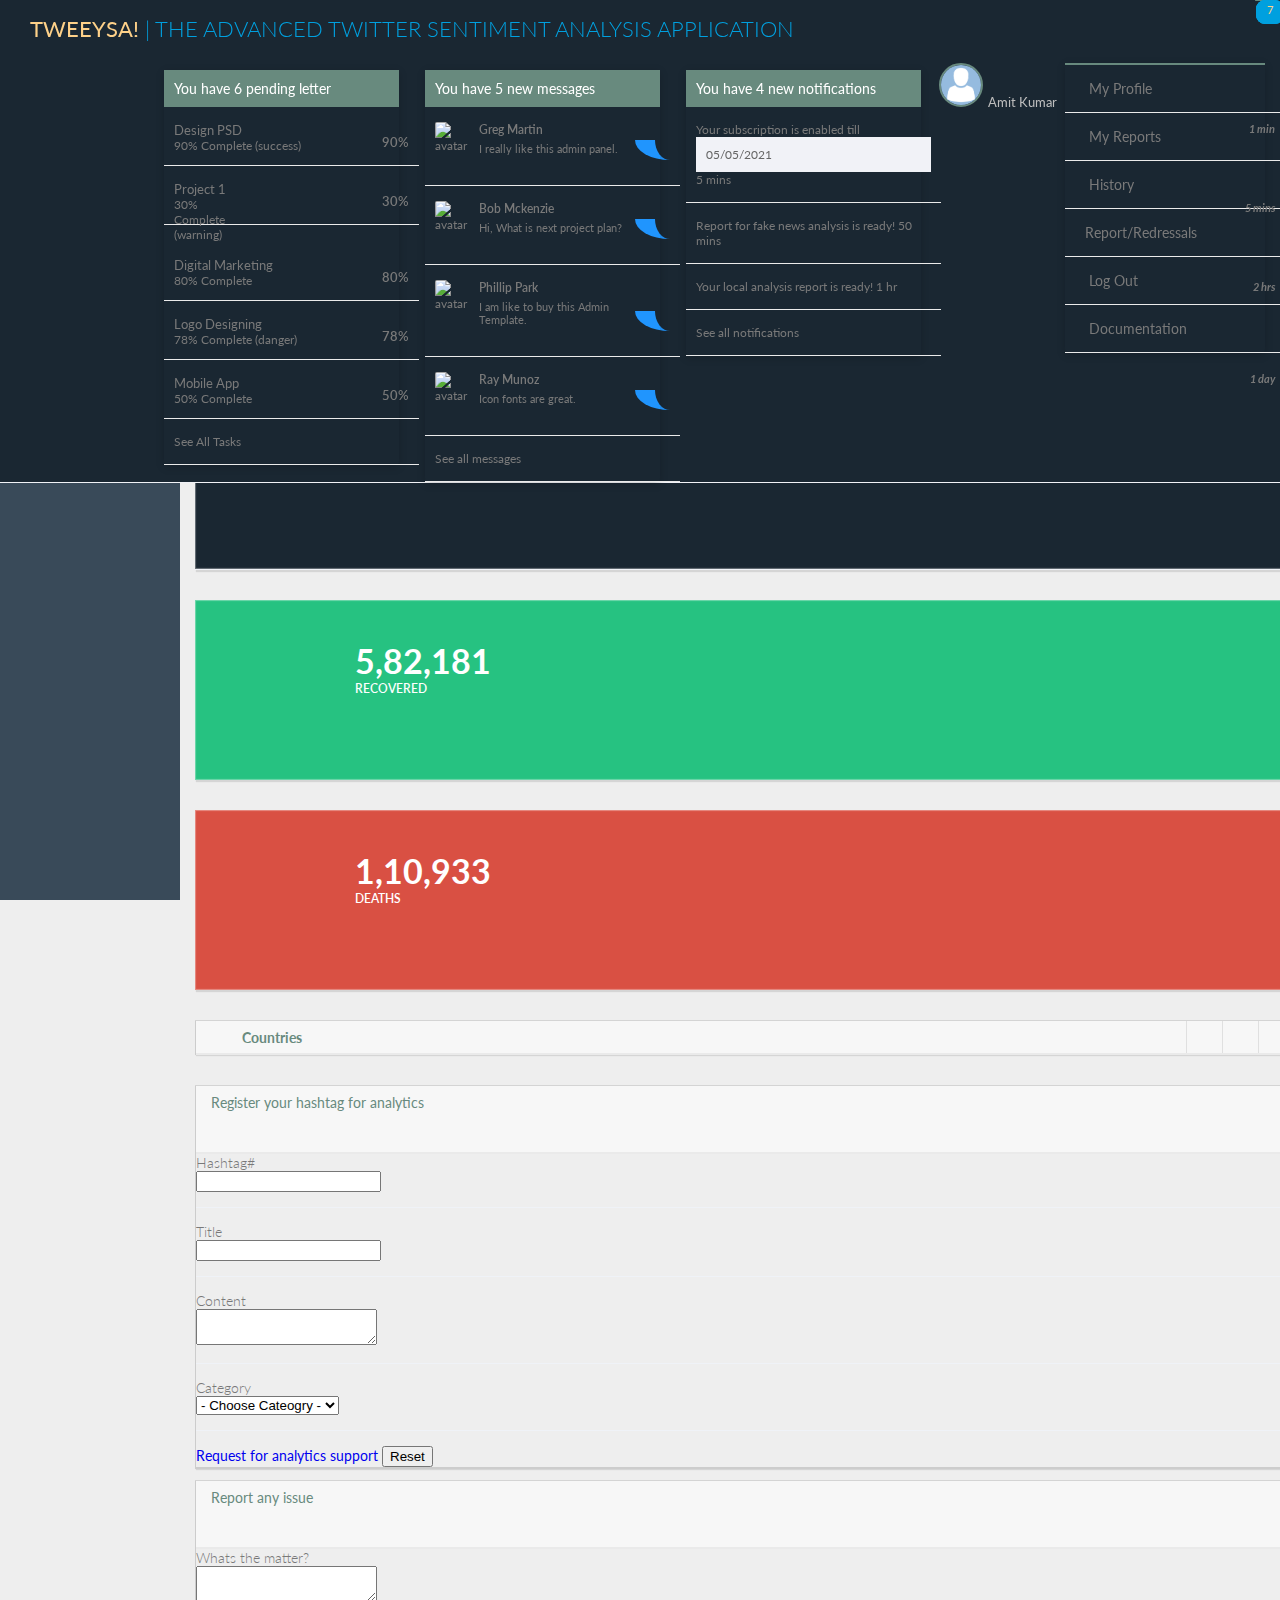
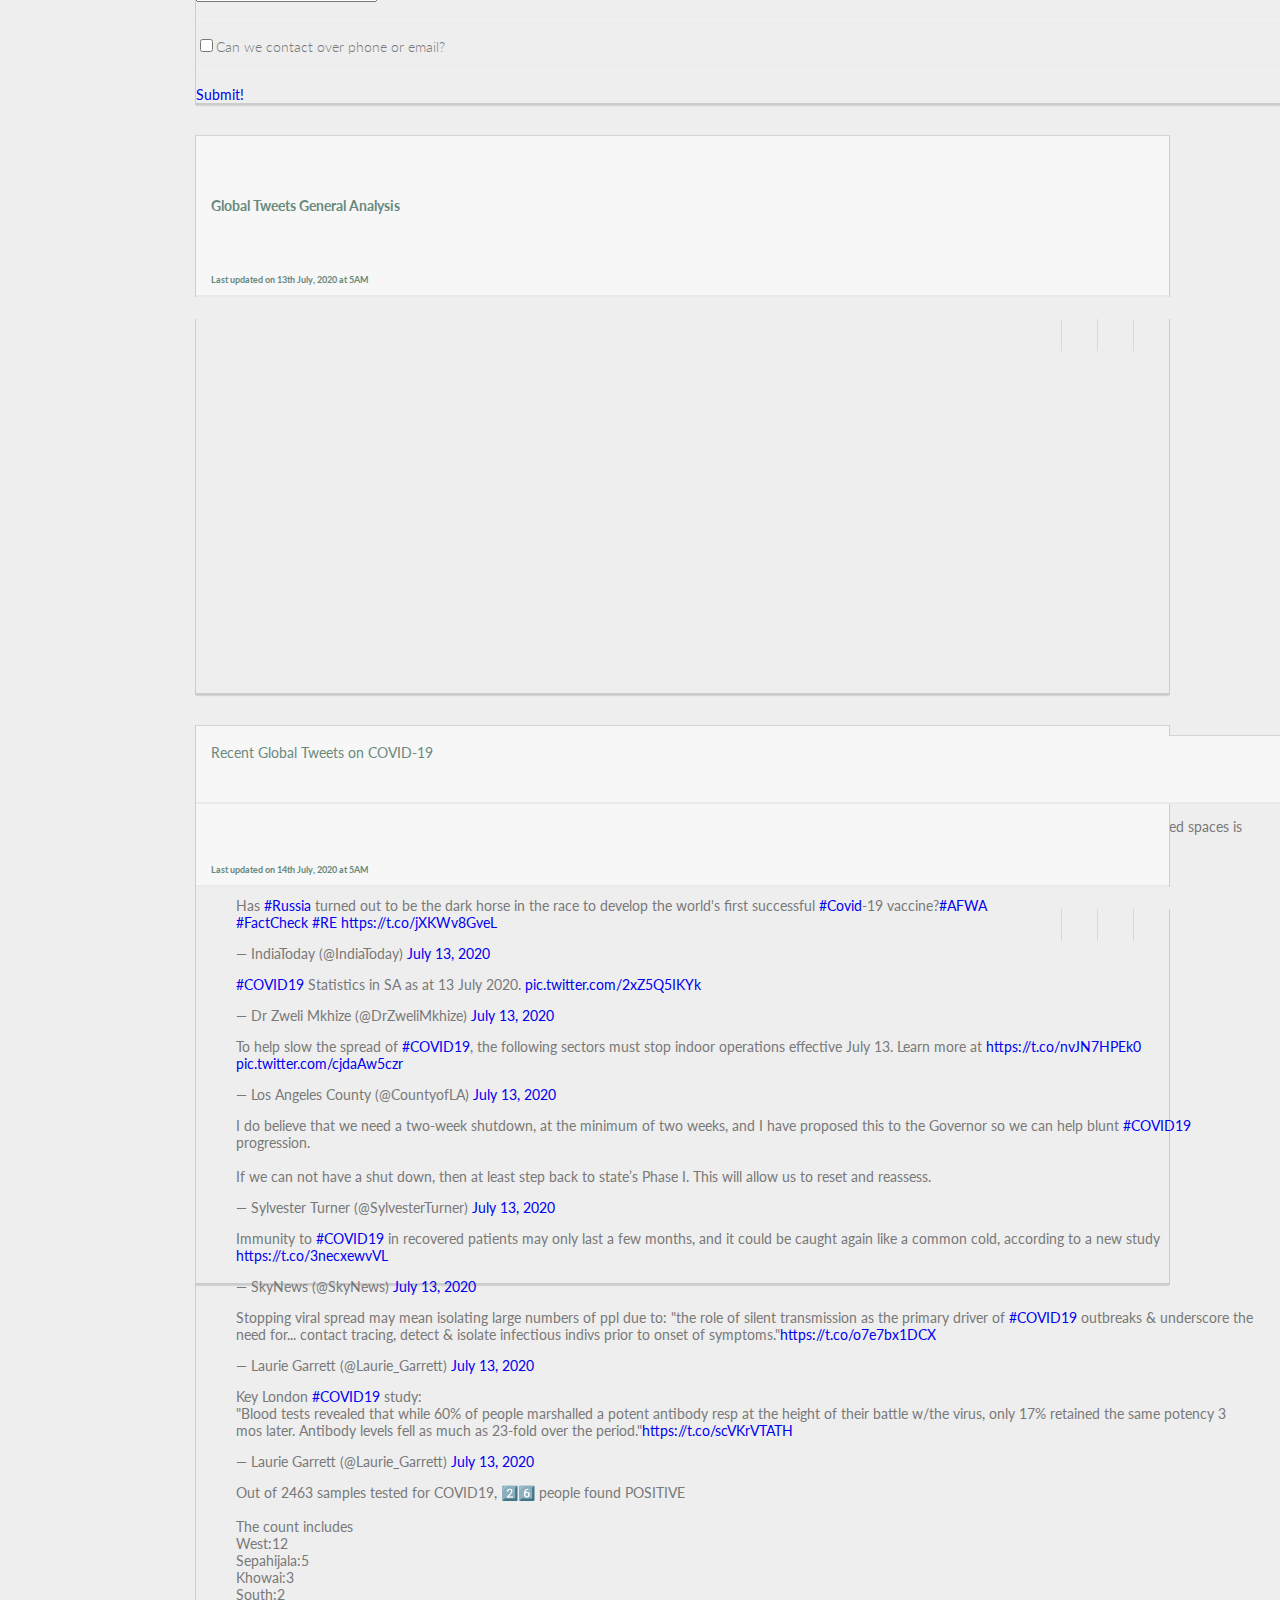
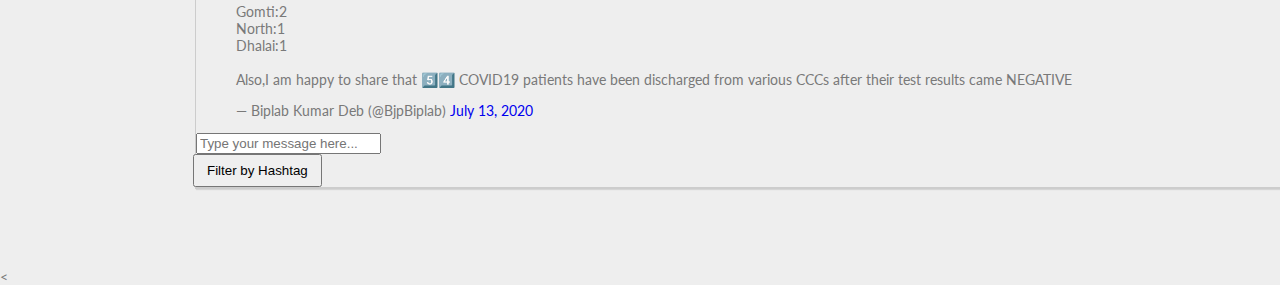
==== commit 60c1a747: "profile page completed" ====
--- a/frontend/index.html
+++ b/frontend/index.html
@@ -275,7 +275,7 @@
             <ul class="dropdown-menu extended logout">
               <div class="log-arrow-up"></div>
               <li class="eborder-top">
-                <a href="#"><i class="icon_profile"></i> My Profile</a>
+                <a href="profile.html"><i class="icon_profile"></i> My Profile</a>
               </li>
               <li>
                 <a href="#"><i class="icon_mail_alt"></i> My Reports</a>
@@ -473,7 +473,8 @@
                       <div class="form-group">
                         <!-- Buttons -->
                         <div class="col-lg-offset-2 col-lg-9">
-                          <button type="submit" class="btn btn-primary">Request for analytics support</button>
+                          
+                          <a href="thank-you.html" type="button" class="btn btn-primary btn-md " >Request for analytics support</a>
                          
                           <button type="reset" class="btn btn-default">Reset</button>
                         </div>
@@ -529,9 +530,9 @@
                         <div class="form-group">
                           <!-- Buttons -->
                           <div class="col-lg-offset-2 col-lg-9">
-                            <button type="submit" class="btn btn-primary">Request for analytics support</button>
+                            <a href="thank-you.html" type="button" class="btn btn-warning btn-md " >Submit!</a>
                            
-                            <button type="reset" class="btn btn-default">Reset</button>
+                            
                           </div>
                         </div>
                       </form>
